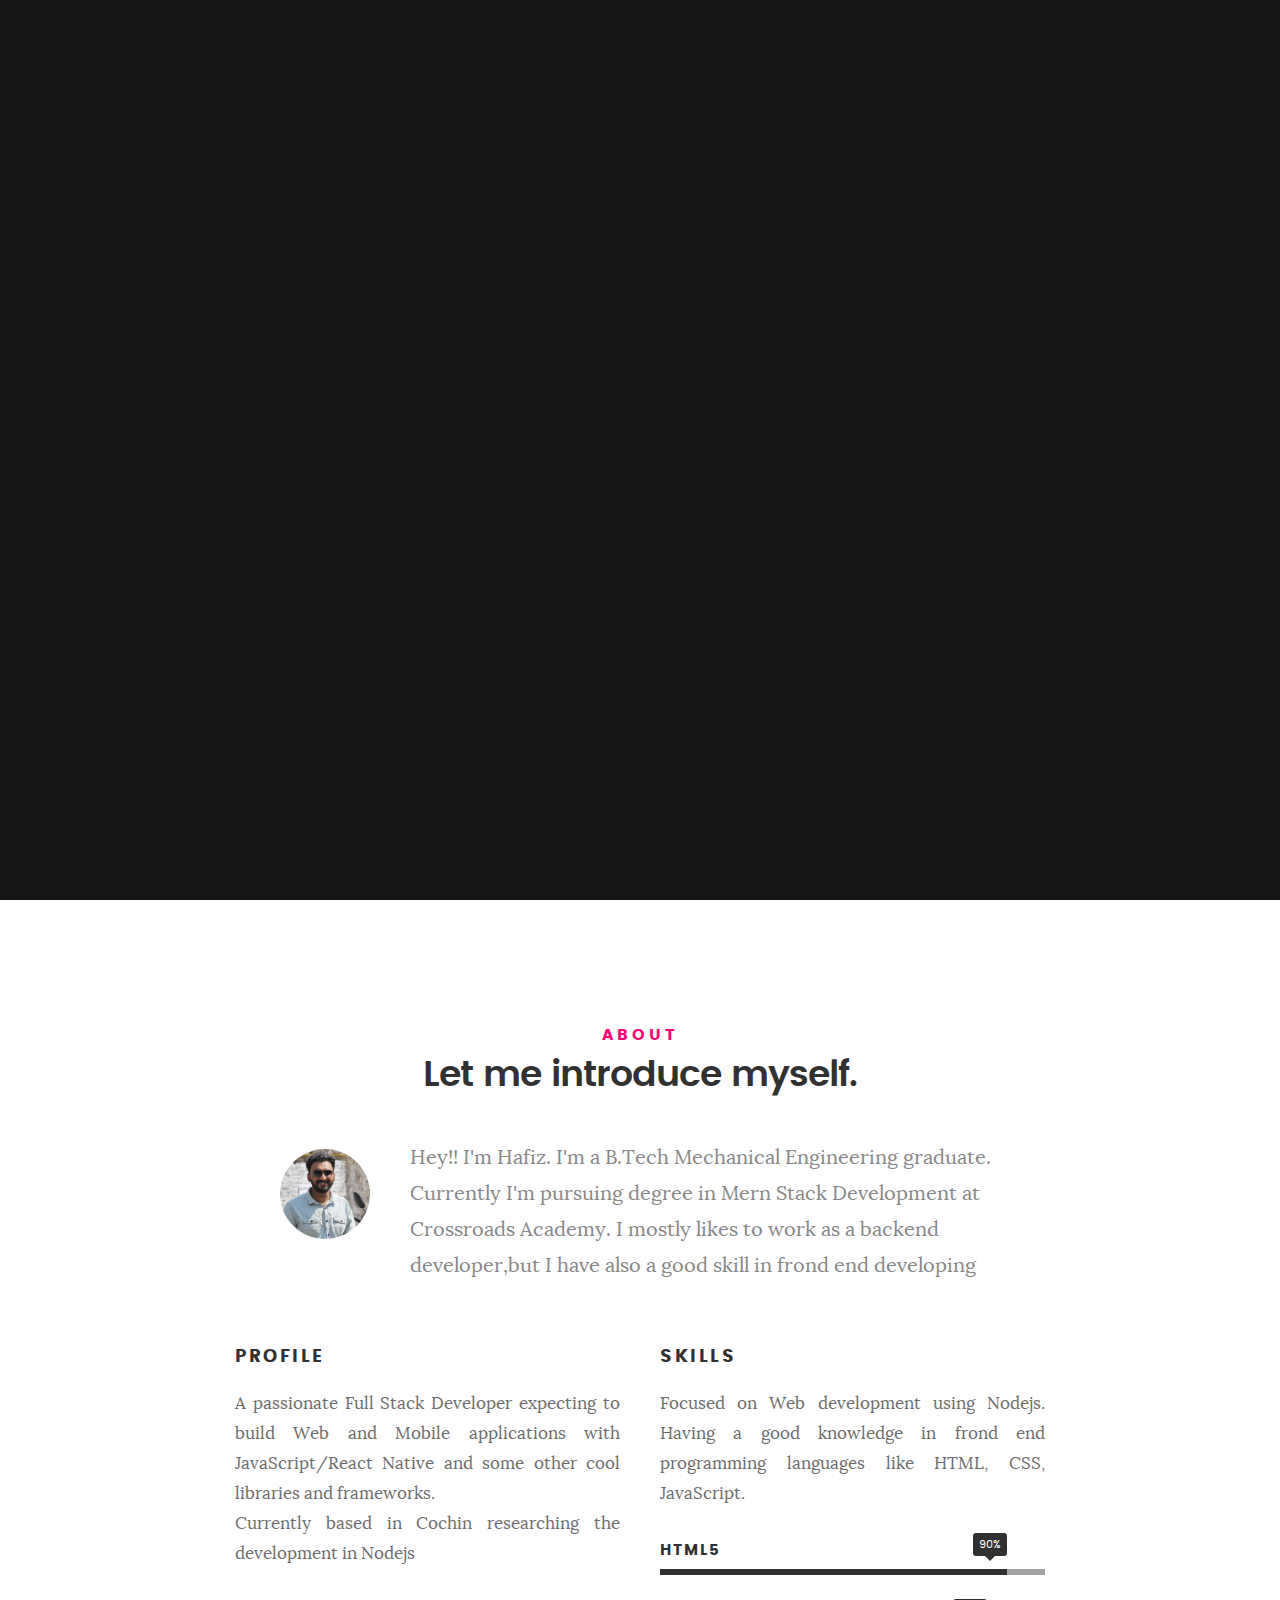
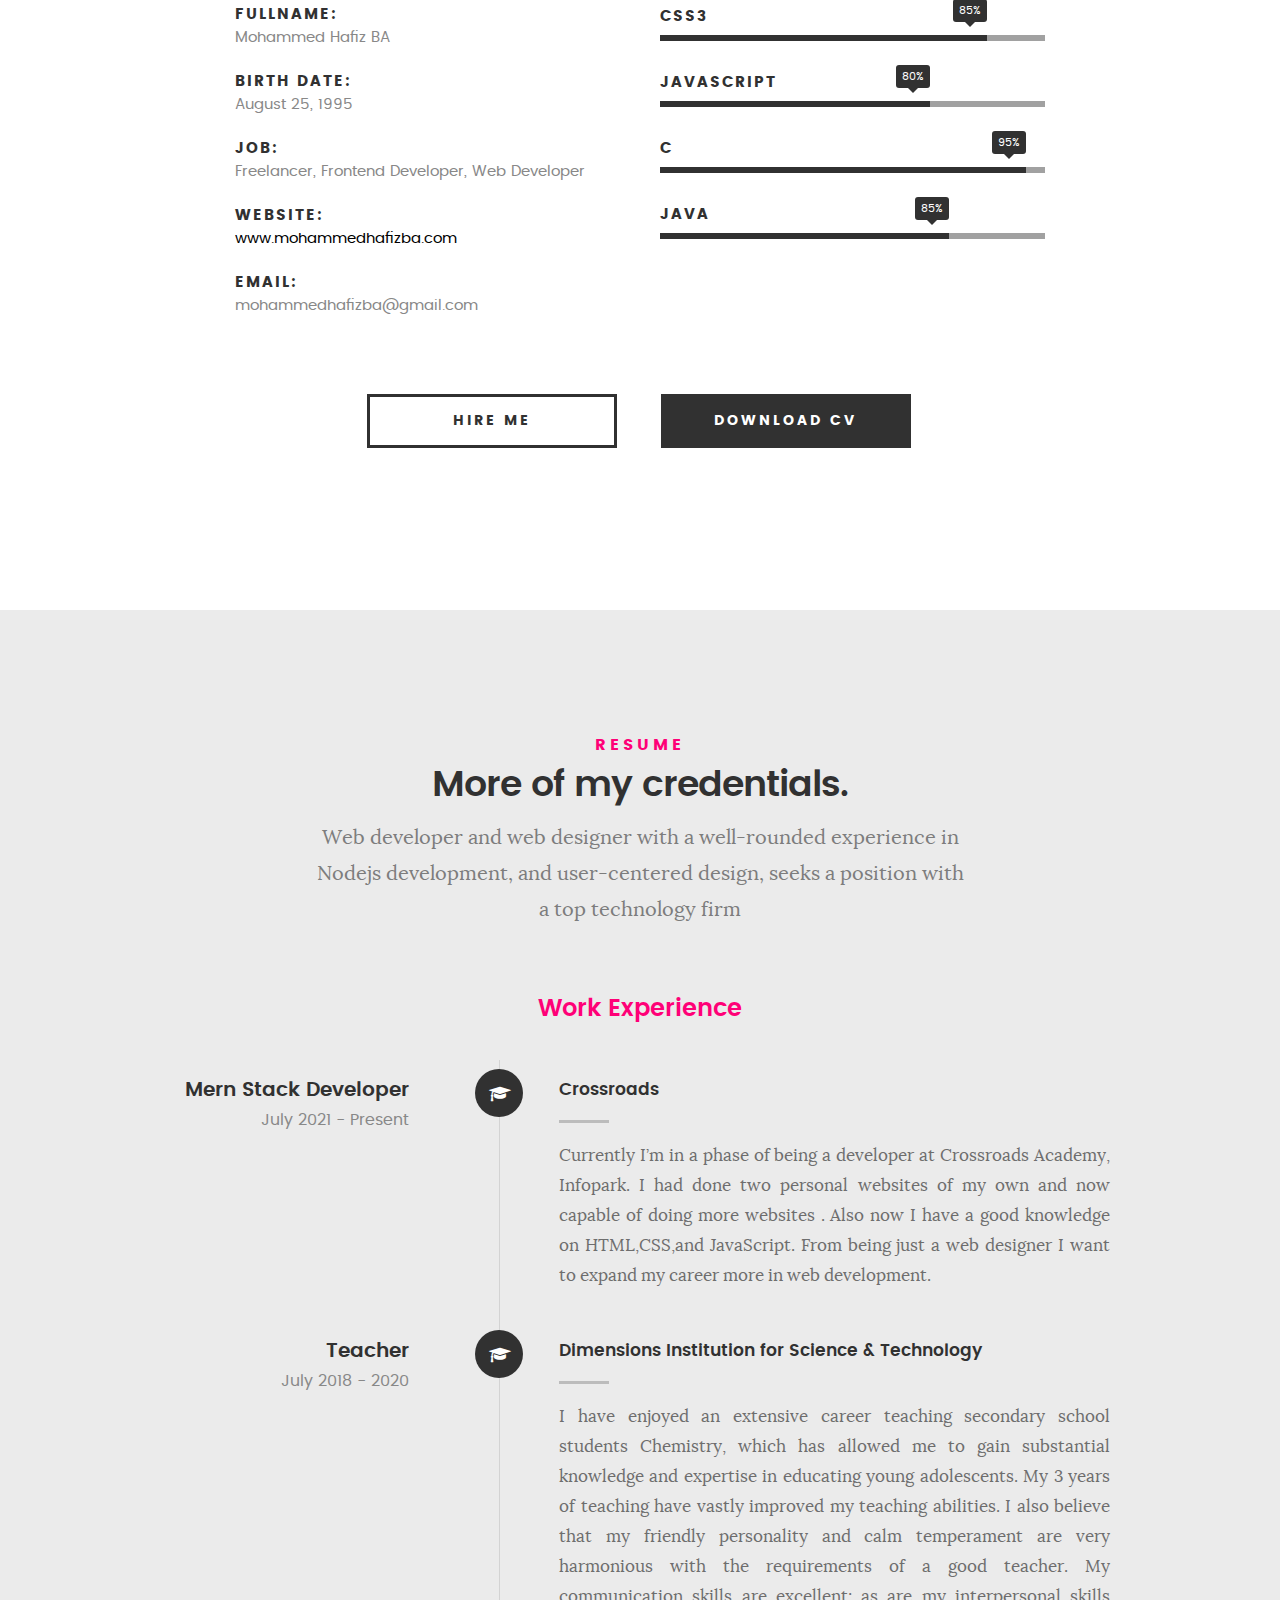
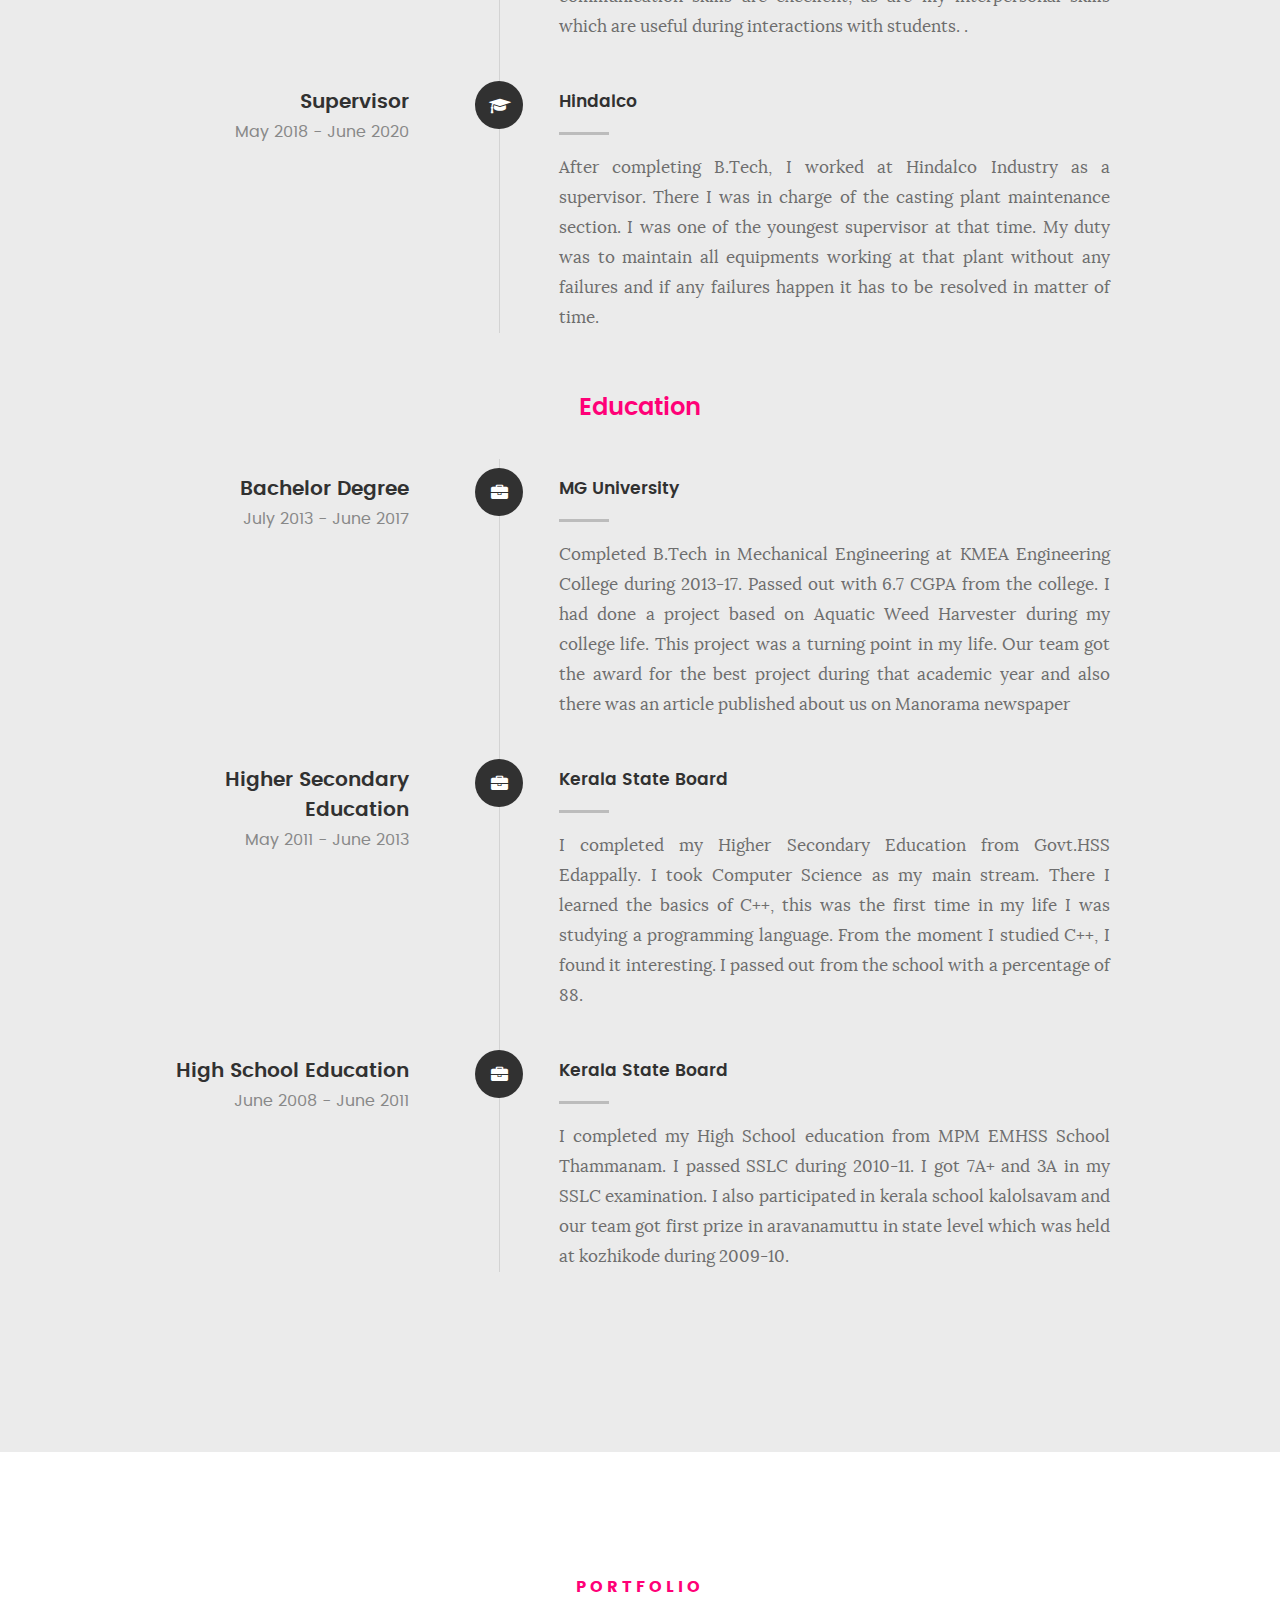
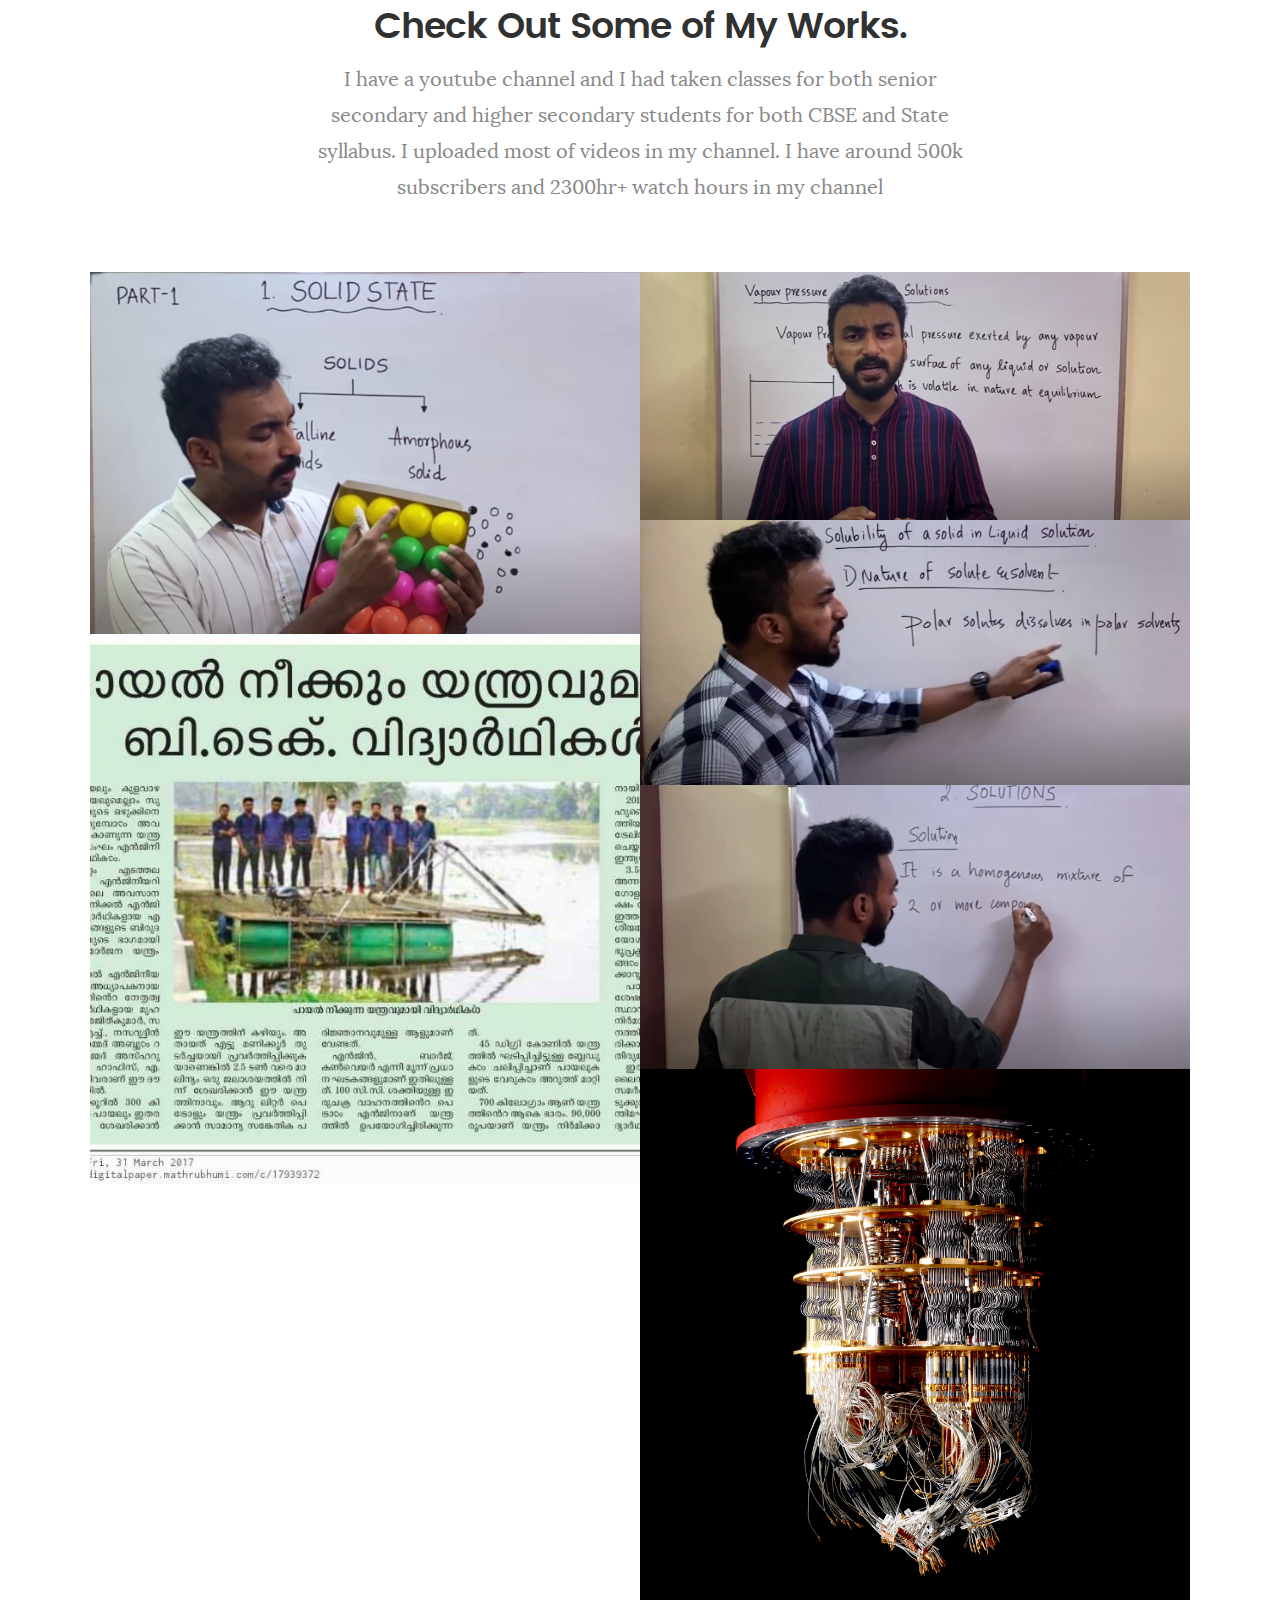
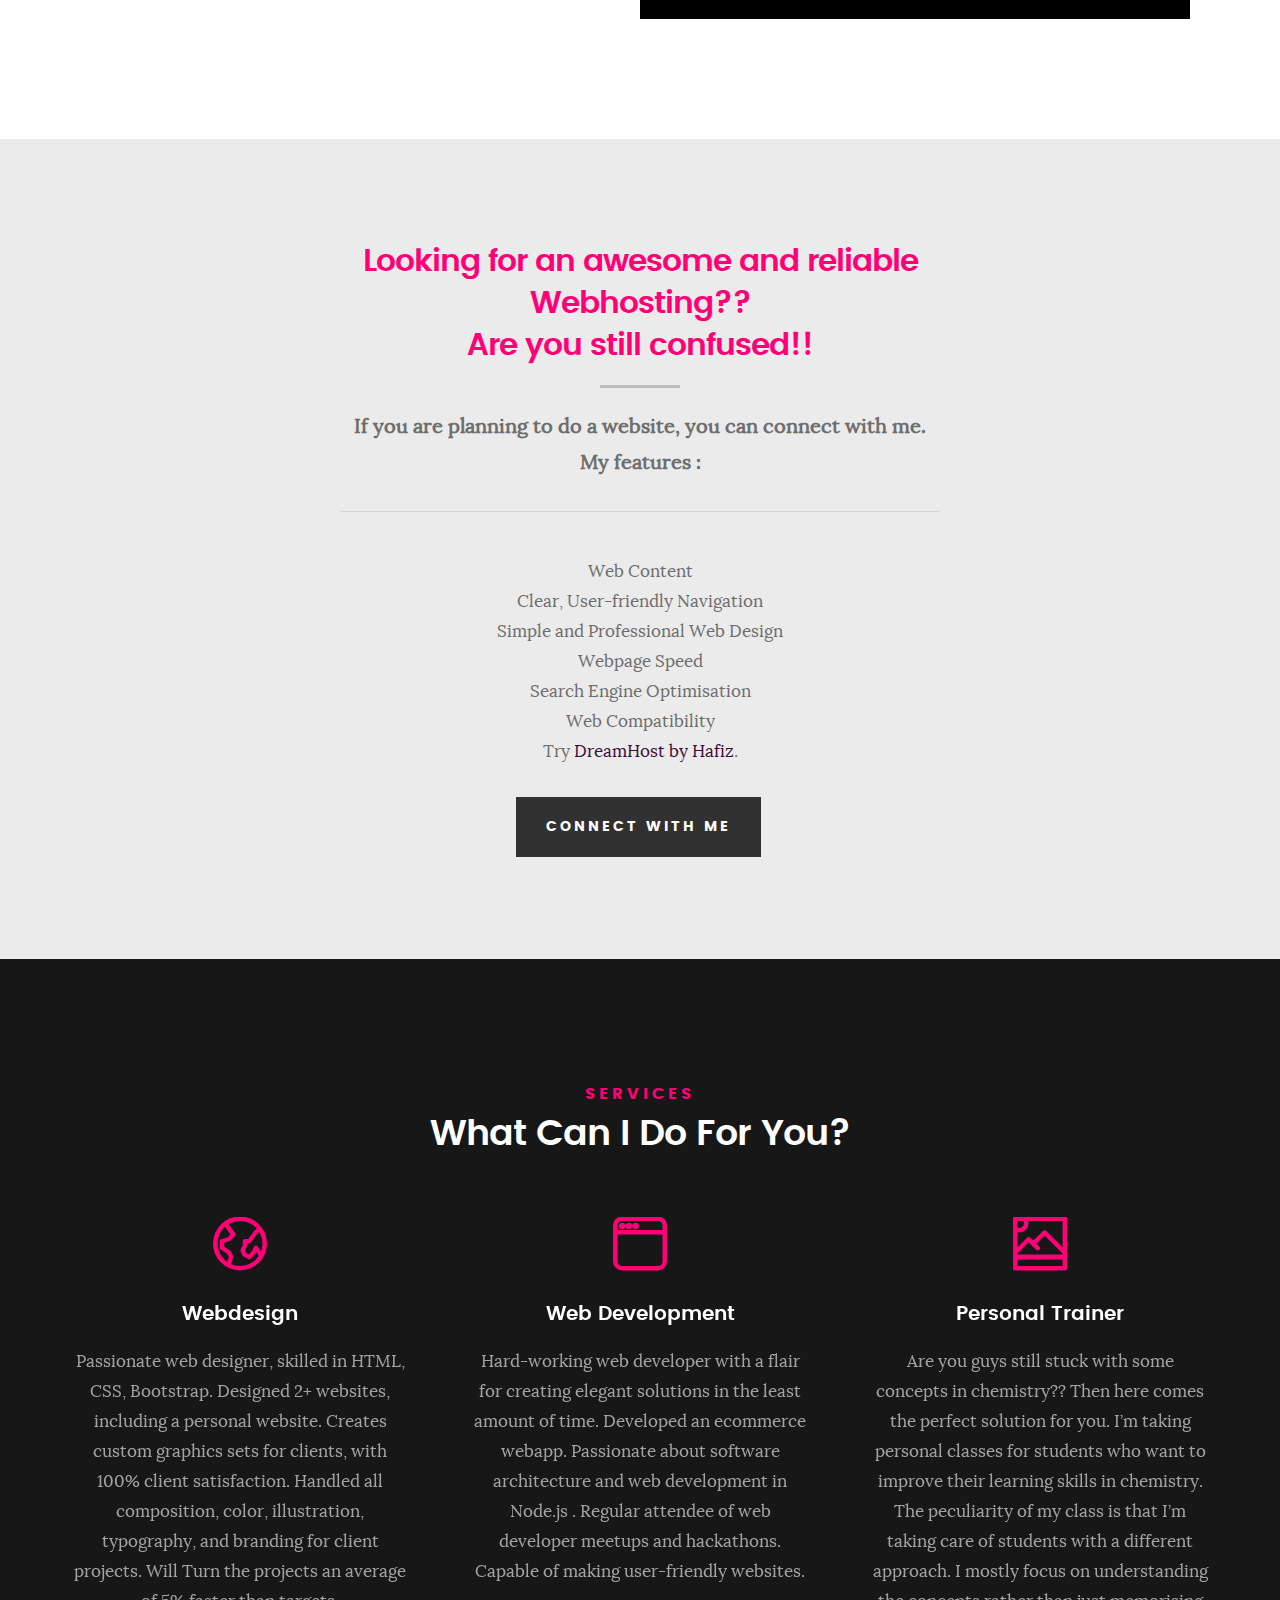
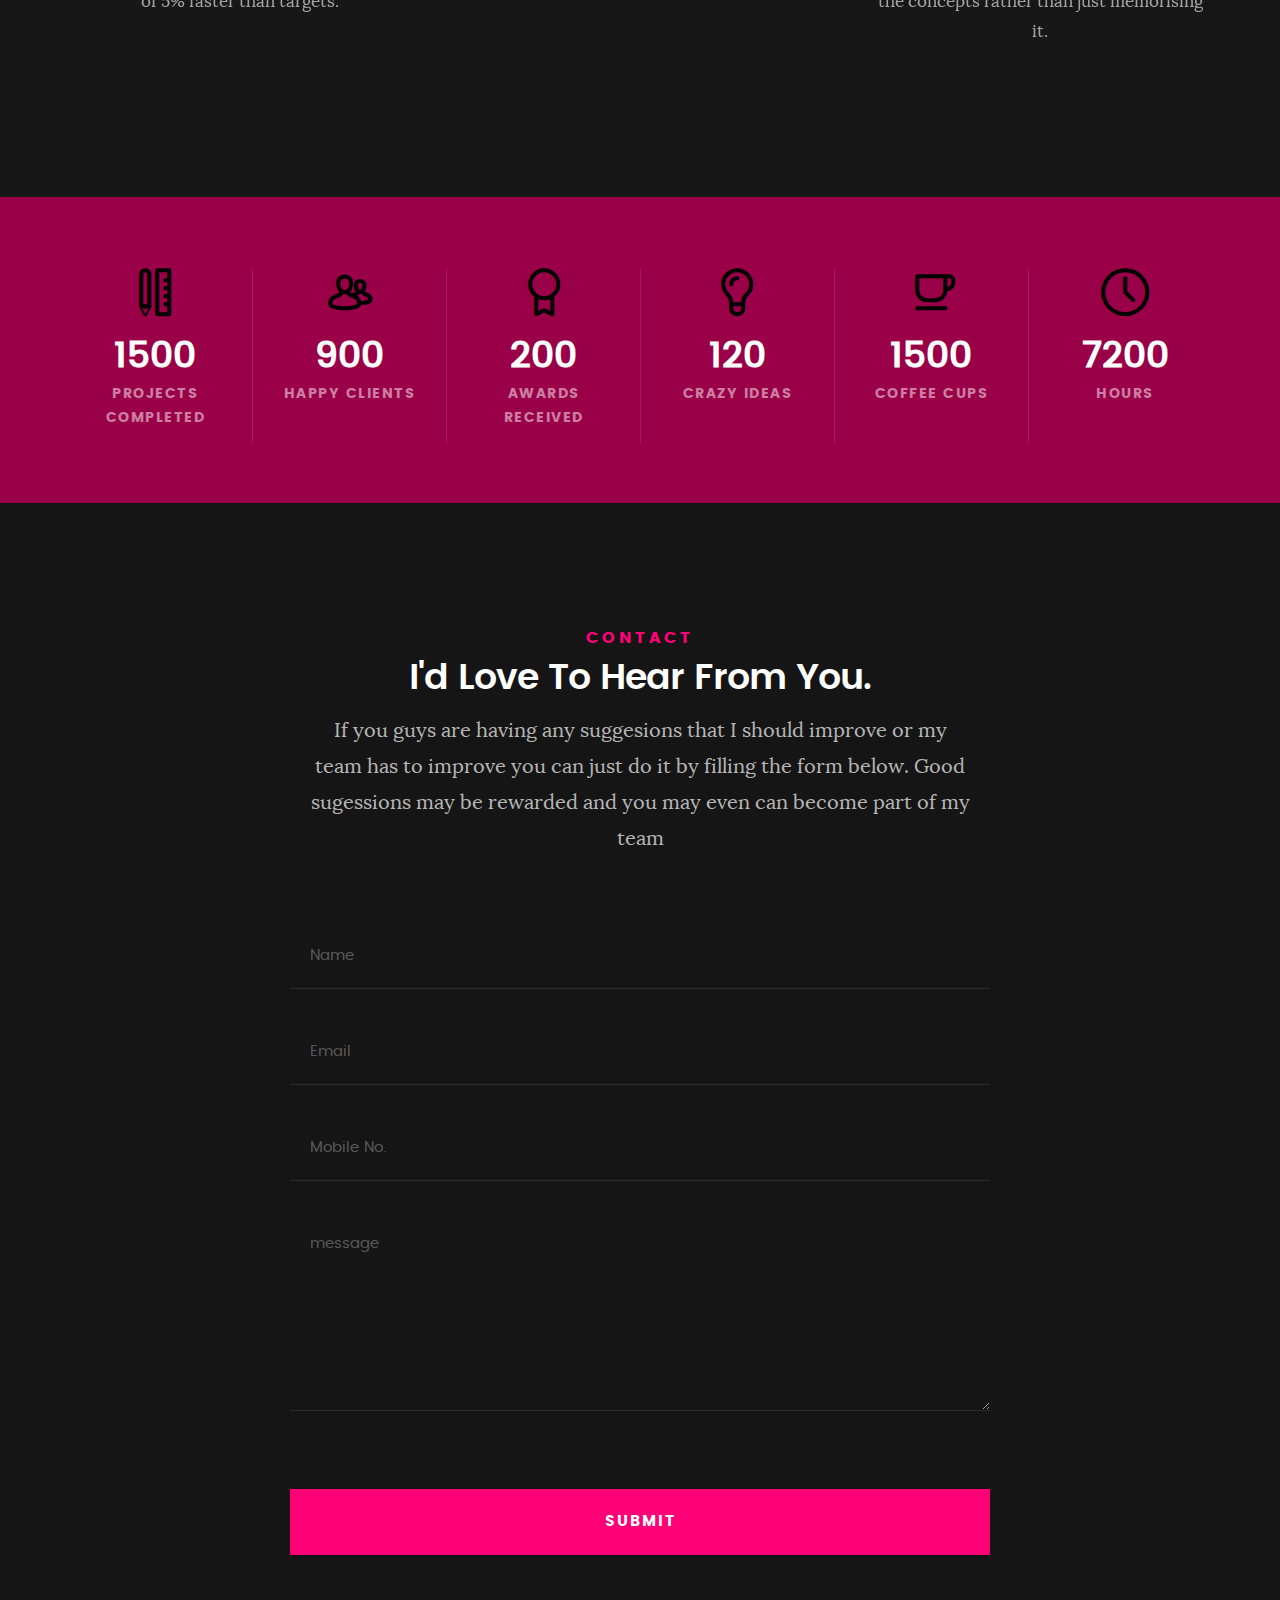
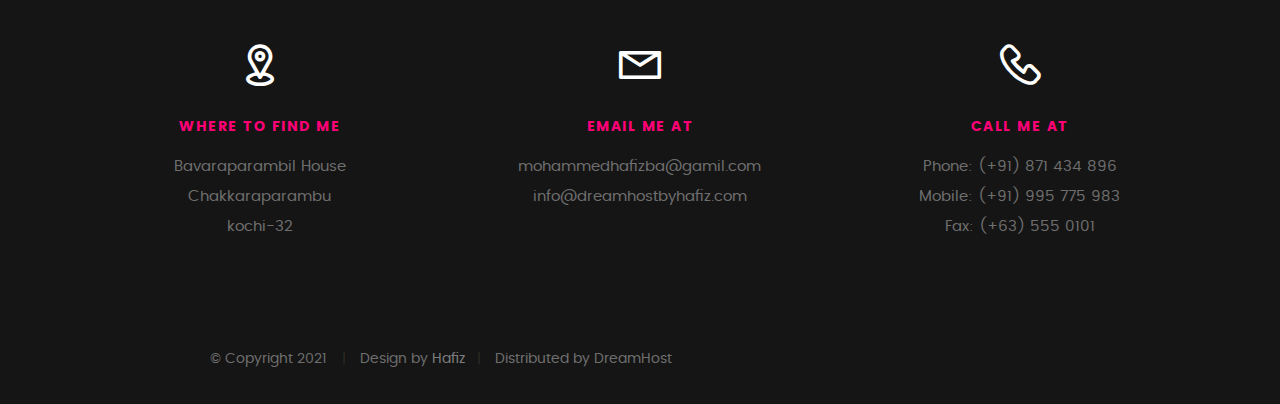
==== index.html @ 5bc82156 "content updated" ====
<!DOCTYPE html>
<!--[if IE 8 ]><html class="no-js oldie ie8" lang="en"> <![endif]-->
<!--[if IE 9 ]><html class="no-js oldie ie9" lang="en"> <![endif]-->
<!--[if (gte IE 9)|!(IE)]><!--><html class="no-js" lang="en"> <!--<![endif]-->
<head>

   <!--- basic page needs
   ================================================== -->
   <meta charset="utf-8">
	<title>Mohammed Hafiz</title>
	<meta name="description" content="">  
	<meta name="author" content="">

   <!-- mobile specific metas
   ================================================== -->
	<meta name="viewport" content="width=device-width, initial-scale=1, maximum-scale=1">

 	<!-- CSS
   ================================================== -->
   <link rel="stylesheet" href="css/base.css">  
   <link rel="stylesheet" href="css/main.css">
   <link rel="stylesheet" href="css/vendor.css">     

   <!-- script
   ================================================== -->   
	<script src="js/modernizr.js"></script>
	<script src="js/pace.min.js"></script>

   <!-- favicons
	================================================== -->
	<link rel="icon" type="image/png" href="images/icon/icon.PNG">

</head>

<body id="top">

	<!-- header 
   ================================================== -->
   <header>   	
   	<div class="row">

   		<div class="top-bar">
   			<a class="menu-toggle" href="#"><span>Menu</span></a>

	   		<div class="logo">
		         <a href="index.html"></a>
		      </div>		      

		   	<nav id="main-nav-wrap">
					<ul class="main-navigation">
						<li class="current"><a class="smoothscroll"  href="#intro" title="">Home</a></li>
						<li><a class="smoothscroll"  href="#about" title="">About</a></li>
						<li><a class="smoothscroll"  href="#resume" title="">Resume</a></li>
						<li><a class="smoothscroll"  href="#portfolio" title="">Portfolio</a></li>
						<li><a class="smoothscroll"  href="#services" title="">Services</a></li>					
						<li><a class="smoothscroll"  href="#contact" title="">Contact</a></li>				
					</ul>
				</nav>    		
   		</div> <!-- /top-bar --> 
   		
   	</div> <!-- /row --> 		
   </header> <!-- /header -->

	<!-- intro section
   ================================================== -->
   <section id="intro">   

   	<div class="intro-overlay"></div>	

   	<div class="intro-content">
   		<div class="row">

   			<div class="col-twelve">

	   			<h5>Hello, World.</h5>
	   			<h1>I'm Hafiz.</h1>

	   			<p class="intro-position">
	   				<span>Front-end Developer</span>
	   				<span>Node.js®Developer</span> 
	   			</p>

	   			<a class="button stroke smoothscroll" href="#about" title="">More About Me</a>

	   		</div>  
   			
   		</div>   		 		
   	</div> <!-- /intro-content --> 

   	<ul class="intro-social">        
         <li><a target="_blank" href="https://www.facebook.com/profile.php?id=100007948007645"><i class="fa fa-facebook" ></i></a></li>
         <li><a target="_blank" href="https://twitter.com/MOHAMMEDHAFIZB4"><i class="fa fa-twitter"></i></a></li>
         <li><a target="_blank" href="https://www.instagram.com/hafiz_mohammed__/"><i class="fa fa-instagram"></i></a></li>
      </ul> <!-- /intro-social -->      	

   </section> <!-- /intro -->


   <!-- about section
   ================================================== -->
   <section id="about">  

   	<div class="row section-intro">
   		<div class="col-twelve">

   			<h5>About</h5>
   			<h1>Let me introduce myself.</h1>

   			<div class="intro-info">

   				<img src="images/img2.jpg" alt="Profile Picture">

   				<p class="lead">Hey!! I'm Hafiz. I'm a B.Tech Mechanical Engineering graduate. Currently I'm pursuing degree in Mern Stack Development at Crossroads Academy. I mostly likes to work as a backend developer,but I have also a good skill in frond end developing</p>
   			</div>   			

   		</div>   		
   	</div> <!-- /section-intro -->

   	<div class="row about-content">

   		<div class="col-six tab-full">

   			<h3>Profile</h3>
   			<p style="text-align: center; text-align: justify;">A passionate Full Stack Developer expecting to build Web and Mobile applications with JavaScript/React Native and some other cool libraries and frameworks.<br>Currently based in Cochin  researching the development in Nodejs</p>

   			<ul class="info-list">
   				<li>
   					<strong>Fullname:</strong>
   					<span>Mohammed Hafiz BA</span>
   				</li>
   				<li>
   					<strong>Birth Date:</strong>
   					<span>August 25, 1995</span>
   				</li>
   				<li>
   					<strong>Job:</strong>
   					<span>Freelancer, Frontend Developer, Web Developer</span>
   				</li>
   				<li>
   					<strong>Website:</strong>
   					<span style="cursor: pointer;"><a  href="https://mohammedhafiz.github.io/Hafiz-static-website-/" target="_blank">www.mohammedhafizba.com</a></span>
   				</li>
   				<li>
   					<strong>Email:</strong>
   					<span>mohammedhafizba@gmail.com</span>
   				</li>

   			</ul> <!-- /info-list -->

   		</div>

   		<div class="col-six tab-full">

   			<h3>Skills</h3>
   			<p style="text-align: center; text-align: justify;">Focused on Web development using Nodejs. Having a good knowledge in frond end programming languages like HTML, CSS, JavaScript.  </p>

				<ul class="skill-bars">
				   <li>
				   	<div class="progress percent90"><span>90%</span></div>
				   	<strong>HTML5</strong>
				   </li>
				   <li>
				   	<div class="progress percent85"><span>85%</span></div>
				   	<strong>CSS3</strong>
				   </li>
				   <li>
				   	<div class="progress percent70"><span>80%</span></div>
				   	<strong>JavaScript</strong>
				   </li>
				   <li>
				   	<div class="progress percent95"><span>95%</span></div>
				   	<strong>C</strong>
				   </li>
				   <li>

				   	<div class="progress percent75"><span>85%</span></div>
				   	<strong>Java</strong>
				   </li>
      
				</ul> <!-- /skill-bars -->		

   		</div>

   	</div>

   	<div class="row button-section">
   		<div class="col-twelve">
   			<a href="#contact" title="Hire Me" class="button stroke smoothscroll">Hire me</a>
   			<a href="https://drive.google.com/file/d/11sIr7FfWxS2UEmlStoAu-_PI-qkNH15o/view?usp=sharing" title="Download CV" class="button button-primary" target="_blank">Download CV</a>
   		</div>   		
   	</div>

   </section> <!-- /process-->    


   <!-- resume Section
   ================================================== -->
	<section id="resume" class="grey-section">

		<div class="row section-intro">
   		<div class="col-twelve">

   			<h5>Resume</h5>
   			<h1>More of my credentials.</h1>

   			<p class="lead">Web developer and web designer with a well-rounded experience in Nodejs development, and user-centered design, seeks a position with a top technology firm</p>

   		</div>   		
   	</div> <!-- /section-intro--> 

   	<div class="row resume-timeline">

   		<div class="col-twelve resume-header">

   			<h2>Work Experience</h2>

   		</div> <!-- /resume-header -->

   		<div class="col-twelve">

   			<div class="timeline-wrap">

   				<div class="timeline-block">

	   				<div class="timeline-ico">
	   					<i class="fa fa-graduation-cap"></i>
	   				</div>

	   				<div class="timeline-header">
	   					<h3>Mern Stack Developer</h3>
	   					<p>July 2021 - Present</p>
	   				</div>

	   				<div class="timeline-content">
	   					<h4>Crossroads</h4>
	   					<p style="text-align: justify;">
							Currently I’m in a phase of being a developer at Crossroads Academy, Infopark. I had done two personal websites of my own and now capable of doing more websites . Also now  I have a good knowledge on HTML,CSS,and JavaScript. From being just a web designer I want to expand my career more in web development.
							</p>
	   				</div>

	   			</div> <!-- /timeline-block -->

	   			<div class="timeline-block">

	   				<div class="timeline-ico">
	   					<i class="fa fa-graduation-cap"></i>
	   				</div>

	   				<div class="timeline-header">
	   					<h3>Teacher</h3>
	   					<p>July 2018 - 2020</p>
	   				</div>

	   				<div class="timeline-content">
	   					<h4>Dimensions Institution for Science & Technology</h4>
	   					<p style="text-align: justify;">
							I have enjoyed an extensive career teaching secondary school students Chemistry, which has allowed me to gain substantial knowledge and expertise in educating young adolescents. My 3 years of teaching have vastly improved my teaching abilities. I also believe that my friendly personality and calm temperament are very harmonious with the requirements of a good teacher. My communication skills are excellent; as are my interpersonal skills which are useful during interactions with students.
							.</p>
	   				</div>

	   			</div> <!-- /timeline-block -->

	   			<div class="timeline-block">

	   				<div class="timeline-ico">
	   					<i class="fa fa-graduation-cap"></i>
	   				</div>

	   				<div class="timeline-header">
	   					<h3>Supervisor</h3>
	   					<p>May 2018 - June 2020</p>
	   				</div>

	   				<div class="timeline-content">
	   					<h4>Hindalco</h4>
	   					<p style="text-align: justify;">After completing B.Tech, I worked at Hindalco Industry as a supervisor. There I was in charge of the casting plant maintenance section. I was one of the youngest supervisor at that time. My duty was to maintain all equipments working at that plant without any failures and if any failures happen it has to be resolved in matter of time.
						</p>
	   				</div>

	   			</div> <!-- /timeline-block -->

   			</div> <!-- /timeline-wrap -->   			

   		</div> <!-- /col-twelve -->
   		
   	</div> <!-- /resume-timeline -->
   	
   	<div class="row resume-timeline">

   		<div class="col-twelve resume-header">

   			<h2>Education</h2>

   		</div> <!-- /resume-header -->

   		<div class="col-twelve">

   			<div class="timeline-wrap">

   				<div class="timeline-block">

	   				<div class="timeline-ico">
	   					<i class="fa fa-briefcase"></i>
	   				</div>

	   				<div class="timeline-header">
	   					<h3>Bachelor Degree</h3>
	   					<p>July 2013 - June 2017</p>
	   				</div>

	   				<div class="timeline-content">
	   					<h4>MG University</h4>
	   					<p style="text-align: justify;">Completed B.Tech in Mechanical Engineering at KMEA Engineering College during 2013-17. Passed out with 6.7 CGPA from the college. I had done a project based on Aquatic Weed Harvester during my college life. This project was a turning point in my life. Our team got the award for the best project during that academic year and also there was an article published about us on Manorama newspaper</p>
	   				</div>

	   			</div> <!-- /timeline-block -->

	   			<div class="timeline-block">

	   				<div class="timeline-ico">
	   					<i class="fa fa-briefcase"></i>
	   				</div>

	   				<div class="timeline-header">
	   					<h3>Higher Secondary Education</h3>
	   					<p>May 2011 - June 2013</p>
	   				</div>

	   				<div class="timeline-content">
	   					<h4>Kerala State Board</h4>
	   					<p style="text-align: justify;">I completed my Higher Secondary Education from Govt.HSS Edappally. I took Computer Science as my main stream. There I learned the basics of C++, this was the first time in my life I was studying  a programming language. From the moment I studied C++, I found it interesting. I passed out from the school with a percentage of 88.</p>
	   				</div>

	   			</div> <!-- /timeline-block -->

	   			<div class="timeline-block">

	   				<div class="timeline-ico">
	   					<i class="fa fa-briefcase"></i>
	   				</div>

	   				<div class="timeline-header">
	   					<h3>High School Education</h3>
	   					<p>June 2008 - June 2011</p>
	   				</div>

	   				<div class="timeline-content">
	   					<h4>Kerala State Board</h4>
	   					<p style="text-align: justify;">I completed my High School education from MPM EMHSS School Thammanam. I passed SSLC during  2010-11. I got 7A+ and 3A in my SSLC examination. I also participated in kerala school kalolsavam and our team got first prize in aravanamuttu in state level which was held at kozhikode during 2009-10.</p>
	   				</div>

	   			</div> <!-- /timeline-block -->

   			</div> <!-- /timeline-wrap -->   			

   		</div> <!-- /col-twelve -->
   		
   	</div> <!-- /resume-timeline -->
		
	</section> <!-- /features -->

		
	
	<!-- Portfolio Section
   ================================================== -->
   <section id="portfolio">

	<div class="row section-intro">
	   <div class="col-twelve">

		   <h5>Portfolio</h5>
		   <h1>Check Out Some of My Works.</h1>

		   <p class="lead">I have a youtube channel and I had taken classes for both senior secondary and higher secondary students for both CBSE and State syllabus. I uploaded most of videos in my channel. I have around 500k subscribers and 2300hr+ watch hours in my channel</p>

	   </div>   		
   </div> <!-- /section-intro--> 

   <div class="row portfolio-content">

	   <div class="col-twelve">

		   <!-- portfolio-wrapper -->
		 <div id="folio-wrapper" class="block-1-2 block-mob-full stack">

			 <div class="bgrid folio-item">
			   <div class="item-wrap">
				   <img src="images/portfolio/1.PNG" alt="Liberty">
				  <a href="#modal-01" class="overlay">	                  	           
					 <div class="folio-item-table">
						 <div class="folio-item-cell">
									<h3 class="folio-title">Solid State</h3>	     					    
									  <span class="folio-types">
										  Chapter 1
									</span>
								</div>	                      	
					 </div>                    
				  </a>
			   </div>	               
				</div> <!-- /folio-item -->

				<div class="bgrid folio-item">
			   <div class="item-wrap">
				   <img src="images/portfolio/2.PNG" alt="Shutterbug">
				   <a href="#modal-02" class="overlay">              		                  
					 <div class="folio-item-table">
						 <div class="folio-item-cell">
							 <h3 class="folio-title">Solutions</h3>	     					    
									 <span class="folio-types">
										  Chapter 2
								   </span>		     		
								</div> 	                      	
					 </div>                    
				  </a>
			   </div>
				</div> <!-- /folio-item -->

			<div class="bgrid folio-item">
			   <div class="item-wrap">
				   <img src="images/portfolio/3.PNG"alt="Clouds">
				  <a href="#modal-03" class="overlay">             		                  
					 <div class="folio-item-table">
						 <div class="folio-item-cell">
							 <h3 class="folio-title">Elecrochemistry</h3>	     					    
									 <span class="folio-types">
										  Chapter 3
								   </span>		     		
								</div> 	                      	
					 </div>                    
				  </a>
			   </div>
				</div> <!-- /folio-item -->

			<div class="bgrid folio-item">
			   <div class="item-wrap">
				   <img src="images/project.jpg" alt="Beetle">
				  <a href="#modal-04" class="overlay">                  	                 
					 <div class="folio-item-table">
						 <div class="folio-item-cell">
							 <h3 class="folio-title">College Project</h3>	     					    
									 <span class="folio-types">
										  AQUATIC WEED HARVESTER
								   </span>		     		
								</div>  	                      	
					 </div>                    
				  </a>
			   </div>
				</div> <!-- /folio-item -->     

				<div class="bgrid folio-item">
			   <div class="item-wrap">
				   <img src="images/portfolio/4.PNG" alt="Lighthouse">
				  <a href="#modal-05" class="overlay">             		                  
					 <div class="folio-item-table">
						 <div class="folio-item-cell">
							 <h3 class="folio-title">MoleConcept</h3>	     					    
									 <span class="folio-types">
										  CHAPTER 3
								   </span>		     		
								</div> 	                      	
					 </div>                    
				  </a>
			   </div>
				</div> <!-- /folio-item -->

			<div class="bgrid folio-item">
			   <div class="item-wrap">
				   <img src="images/quantum-computing.jpg" alt="Salad">
				  <a href="#modal-06" class="overlay">
					 <div class="folio-item-table">
						 <div class="folio-item-cell">
							 <h3 class="folio-title">Quantum Computers</h3>	     					    
									 <span class="folio-types">
										  Technical seminar
								   </span>		     		
								</div>	                      	
					 </div>                    
				  </a>
			   </div>
				</div> <!-- /folio-item -->   

			<!-- modal popups - begin
			============================================================= -->
			<div id="modal-01" class="popup-modal slider mfp-hide">	

					 <div class="media">
						 <img src="images/portfolio/1.PNG" alt="" />
					 </div>      	

				   <div class="description-box">
					  <h4>XII Chemistry</h4>		      
					  <p>Chapter 1</p>

					  <div class="categories"></div>			               
				   </div>

				 <div class="link-box">
					<a target="_blank" href="https://youtu.be/KobgzdAJEt4">Watch Video</a>
					  <a href="#" class="popup-modal-dismiss">Close</a>
				 </div>		      

			   </div> <!-- /modal-01 -->

			   <div id="modal-02" class="popup-modal slider mfp-hide">	

					 <div class="media">
						 <img src="images/portfolio/2.PNG" alt="" />
					 </div>      	

				   <div class="description-box">
					  <h4>XII Chemistry</h4>		      
					  <p>Chapter 2</p>

					  <div class="categories"></div>			               
				   </div>

				 <div class="link-box">
					<a target="_blank" href="https://youtu.be/KobgzdAJEt4">Watch Video</a>
					  <a href="#" class="popup-modal-dismiss">Close</a>
				 </div>		      

			   </div> <!-- /modal-02 -->

			   <div id="modal-03" class="popup-modal slider mfp-hide">	

					 <div class="media">
						 <img src="images/portfolio/3.PNG" alt="" />
					 </div>      	

				   <div class="description-box">
					  <h4>XII Chemistry</h4>		      
					  <p>Chapter 3</p>

					  <div class="categories"></div>			               
				   </div>

				 <div class="link-box">
					<a target="_blank" href="https://youtu.be/RcxYvQCayrs">Watch Video</a>
					  <a href="#" class="popup-modal-dismiss">Close</a>
				 </div>		      

			   </div> <!-- /modal-03 -->

			   <div id="modal-04" class="popup-modal slider mfp-hide">	

					 <div class="media">
						 <img src="images/project.jpg" alt="" />
					 </div>      	

				   <div class="description-box">
					  <h4>College Project</h4>		      
					  <p>Aquatic Weed Harvester</p>

					  <div class="categories"></div>			               
				   </div>

				 <div class="link-box">
					<a target="_blank" href="https://youtu.be/tOnrv1sxakc">Watch Video</a>
					  <a href="#" class="popup-modal-dismiss">Close</a>
				 </div>		      

			   </div> <!-- /modal-04 -->

			   <div id="modal-05" class="popup-modal slider mfp-hide">	

					 <div class="media">
						 <img src="images/portfolio/4.PNG" alt="" />
					 </div>      	

				   <div class="description-box">
					  <h4>Mole Concept</h4>		      
					  <p>Chapter 3</p>

					  <div class="categories"></div>			               
				   </div>

				 <div class="link-box">
					<a target="_blank" href="https://youtu.be/Bdu2yBRLkhU">Watch Video</a>
					  <a href="#" class="popup-modal-dismiss">Close</a>
				 </div>		      

			   </div> <!-- /modal-05 -->

			   <div id="modal-06" class="popup-modal slider mfp-hide">	

					 <div class="media">
						 <img src="images/quantum-computing.jpg" alt="" />
					 </div>      	

				   <div class="description-box">
					  <h4>Technical Seminar</h4>		      
					  <p>Quantum Computers</p>

					  <div class="categories"></div>			               
				   </div>

				 <div class="link-box">
					<a target="_blank" href="https://youtu.be/Dmu4DNVgrcI">Watch Video</a>
					  <a href="#" class="popup-modal-dismiss">Close</a>
				 </div>		      

			   </div> <!-- /modal-06 -->


			   <!-- modal popups - end
			============================================================= -->

		 </div> <!-- /portfolio-wrapper --> 

	   </div>  <!-- /twelve -->   

   </div> <!-- /portfolio-content --> 
	
</section> <!-- /portfolio --> 


<!-- CTA Section
================================================== -->
<section id="cta" class="grey-section">

   <div class="row cta-content">

	   <div class="col-twelve section-ads">  

			 <h2 class="h01" style="color: #FF0077;">Looking for an awesome and reliable Webhosting??<br> Are you still confused!!</h2>

		  <p class="lead" style="font-weight: bold " >
		  If you are planning to do a website, you can connect with me. <br>My features :<hr>
		  <br> Web Content
		  <br> Clear, User-friendly Navigation
		  <br> Simple and Professional Web Design
		  <br> Webpage Speed
		  <br>Search Engine Optimisation
		  <br>Web Compatibility
		  <br> Try <span>DreamHost by Hafiz</span></a>.
			
			<!-- Simply type	the promocode in the box labeled “Promo Code” when placing your order. -->	
			</p>

			<div class="action">
			  <a class="button button-primary large" href="#contactForm">Connect with me</a>
		  </div>		     	

	   </div>

   </div> <!-- /cta-content -->

</section> <!-- /cta -->

   

	
	<!-- services Section
   ================================================== -->
	<section id="services">

		<div class="overlay"></div>

		<div class="row section-intro">
   		<div class="col-twelve">

   			<h5>Services</h5>
   			<h1>What Can I Do For You?</h1>

   			<p class="lead"></p>

   		</div>   		
   	</div> <!-- /section-intro -->

   	<div class="row services-content">

   		<div id="owl-slider" class="owl-carousel services-list">

	      	<div class="service">	

	      		<span class="icon"><i class="icon-earth"></i></span>            

	            <div class="service-content">	

	            	 <h3>Webdesign</h3>

		            <p class="desc">Passionate web designer, skilled in  HTML, CSS, Bootstrap. Designed 2+ websites, including a personal website. Creates custom graphics sets for clients, with 100% client satisfaction. Handled all composition, color, illustration, typography, and branding for client projects. Will Turn the projects an average of 5% faster than targets.
	         		</p>
	         		
	         	</div> 	         	 

				</div> <!-- /service -->

				<div class="service">	

					<span class="icon"><i class="icon-window"></i></span>                          

	            <div class="service-content">	

	            	<h3>Web Development</h3>  

		            <p class="desc"> Hard-working web developer with a flair for creating elegant solutions in the least amount of time. Developed an ecommerce webapp. Passionate about software architecture and web development in Node.js . Regular attendee of web developer meetups and hackathons. Capable of making  user-friendly websites.
	         		</p>

	            </div>	                          

			   </div> <!-- /service -->

			   <div class="service">

			   	<span class="icon"><i class="icon-image"></i></span>	            

	            <div class="service-content">

	            	<h3>Personal Trainer</h3>

		            <p class="desc">
						Are you guys still stuck with some concepts in chemistry?? Then here comes the perfect solution for you. I’m taking personal classes for students who want to improve their learning skills in chemistry. The peculiarity of my class is that I’m taking care of students with a different approach. I mostly focus on understanding the concepts rather than just memorising it.
	        			</p> 

	            </div>	               

			   </div> <!-- /service -->

	      </div> <!-- /services-list -->
   		
   	</div> <!-- /services-content -->
		
	</section> <!-- /services -->	


	<!-- stats Section
   ================================================== -->
	<section id="stats" class="count-up">

		<div class="row">
			<div class="col-twelve">

				<div class="block-1-6 block-s-1-3 block-tab-1-2 block-mob-full stats-list">

					<div class="bgrid stat">

						<div class="icon-part">
							<i class="icon-pencil-ruler"></i>
						</div>

						<h3 class="stat-count">
							1500
						</h3>

						<h5 class="stat-title">
							Projects Completed
						</h5>

					</div> <!-- /stat -->					

					<div class="bgrid stat">

						<div class="icon-part">
							<i class="icon-users"></i>
						</div>

						<h3 class="stat-count">
							900
						</h3>

						<h5 class="stat-title">
							Happy Clients
						</h5>

					</div> <!-- /stat -->

					<div class="bgrid stat">

						<div class="icon-part">
							<i class="icon-badge"></i>
						</div>

						<h3 class="stat-count">
							200
						</h3>

						<h5 class="stat-title">
							Awards Received
						</h5>

					</div> <!-- /stat -->									

					<div class="bgrid stat">

						<div class="icon-part">
							<i class="icon-light-bulb"></i>
						</div>

						<h3 class="stat-count">
							120
						</h3>

						<h5 class="stat-title">
							Crazy Ideas
						</h5>

					</div> <!-- /stat -->

					<div class="bgrid stat">

						<div class="icon-part">
							<i class="icon-cup"></i>
						</div>

						<h3 class="stat-count">
							1500
						</h3>

						<h5 class="stat-title">
							Coffee Cups
						</h5>

					</div> <!-- /stat -->

					<div class="bgrid stat">

						<div class="icon-part">
							<i class="icon-clock"></i>
						</div>

						<h3 class="stat-count">
							7200
						</h3>

						<h5 class="stat-title">
							Hours
						</h5>

					</div> <!-- /stat -->

				</div> <!-- /stats-list -->

			</div> <!-- /twelve -->
		</div> <!-- /row -->

	</section> <!-- /stats -->

	
   <!-- contact
   ================================================== -->
	<section id="contact">

		<div class="row section-intro">
   		<div class="col-twelve">

   			<h5>Contact</h5>
   			<h1>I'd Love To Hear From You.</h1>

   			<p class="lead"> If you guys are having any suggesions that I should improve or my team has to improve you can just do it by filling the form below. Good sugessions may be rewarded and you may even can become part of my team </p>

   		</div> 
   	</div> <!-- /section-intro -->

   	<div class="row contact-form">

   		<div class="col-twelve">

            <!-- form -->
            <form name="contactForm" id="contactForm" method="post" action="">
      			<fieldset>

                  <div class="form-field">
 						   <input name="Name" type="text" id="contactName" placeholder="Name" value="">
							<p id="username" style="color: red;" ></p>
                  </div>
                  <div class="form-field">
	      			   <input name="Email" type="text" id="contactEmail" placeholder="Email" value="" >
						 <p id="useremail" style="color: red;" ></p>
	               </div>
                  <div class="form-field">
	     				   <input name="Number" type="text" oninput="this.value=this.value.replace(/[^\d]/,'')" id="contactNumber" placeholder="Mobile No." value="">
							<p id="usernumber" style="color: red;" ></p>
	               </div>                       
                  <div class="form-field">
	                 	<textarea name="Message" id="contactMessage" placeholder="message" rows="10" cols="50"></textarea>
						 <p id="usermessage" style="color: red;" ></p>
	               </div>                      
                 <div class="form-field">
                     <button class="submitform">Submit</button>
                     <div id="submit-loader">
                        <div class="text-loader">Sending...</div>                             
       				      <div class="s-loader">
								  	<div class="bounce1"></div>
								  	<div class="bounce2"></div>
								  	<div class="bounce3"></div>
								</div>
							</div>
                  </div>

      			</fieldset>
      		</form> <!-- Form End -->

            <!-- contact-warning -->
            <div id="message-warning">            	
            </div>            
            <!-- contact-success -->
      		<div id="message-success">
               <i class="fa fa-check"></i>Your message was sent, thank you!<br>
      		</div>

         </div> <!-- /col-twelve -->
   		
   	</div> <!-- /contact-form -->

   	<div class="row contact-info">

   		<div class="col-four tab-full">

   			<div class="icon">
   				<i class="icon-pin"></i>
   			</div>

   			<h5>Where to find me</h5>

   			<p>
            Bavaraparambil House<br>
            Chakkaraparambu<br>
            kochi-32
            </p>

   		</div>

   		<div class="col-four tab-full collapse">

   			<div class="icon">
   				<i class="icon-mail"></i>
   			</div>

   			<h5>Email Me At</h5>

   			<p>mohammedhafizba@gamil.com<br>
			   	info@dreamhostbyhafiz.com			     
			   </p>

   		</div>

   		<div class="col-four tab-full">

   			<div class="icon">
   				<i class="icon-phone"></i>
   			</div>

   			<h5>Call Me At</h5>

   			<p>Phone: (+91) 871 434 896<br>
			   	Mobile: (+91) 995 775 983<br>
			     	Fax: (+63) 555 0101
			   </p>

   		</div>
   		
   	</div> <!-- /contact-info -->
		
	</section> <!-- /contact -->


   <!-- footer
   ================================================== -->

   <footer>
     	<div class="row">
      	<div class="col-eight tab-full">
	      	<div class="copyright">
		        	<span>© Copyright 2021 </span> 
		        	<span>Design by<a style="color: #7d7d7d;" target="_blank" href="https://mohammedhafiz.github.io/Hafiz-static-website-/"> Hafiz</a></span> 
		        	<span>Distributed by DreamHost</span>	         	
		         </div>		                  
	      	</div>

	      	<div id="go-top">
		         <a class="smoothscroll" title="Back to Top" href="#top"><i class="fa fa-long-arrow-up"></i></a>
		      </div>

      	</div> <!-- /row -->     	
   </footer>  

   <div id="preloader"> 
    	<div id="loader"></div>
   </div> 

   <!-- Java Script
   ================================================== --> 
   <script src="js/jquery-2.1.3.min.js"></script>
   <script src="js/plugins.js"></script>
   <script src="js/main.js"></script>
   <script src="https://ajax.googleapis.com/ajax/libs/jquery/3.5.1/jquery.min.js"></script>

	
<script>
	$("#contactForm").submit((e)=>{
	  e.preventDefault()
	  if(validateName() && validateEmail() &&  validateNumber() && validateMessage())
	  {
		
		$.ajax({
			url:"https://script.google.com/macros/s/AKfycbx5lnnU82_Dq_cwjZBjig2WyFfq0PZ8phgnJQKqDSkPjhad42G6XR6lho-FkC6DaGHO/exec",
			data:$("#contactForm").serialize(),
			method:"post",
			success:function (response){
				alert("Form submitted successfully")
				window.location.reload()
				//window.location.href="https://google.com"
			},
			error:function (err){
				alert("Something Error")
  
			}
		})
	  }
	  else{
		  validateName() 
		  validateEmail()
		  validateNumber()
		  validateMessage()
		
	  }
	})
  </script>
	

</body>

</html>
---- css/base.css ----
/**
 * =================================================================== 
 *
 *  Kards v1.0 Base Stylesheet
 *  url: styleshout.com
 *  03-01-2016
 *  ------------------------------------------------------------------
 *  TOC:
 *  01. reset
 *  02. basic/base setup styles
 *  03. grid
 *  04. MISC
 *
 * =================================================================== 
 */

/** 
 * ===================================================================
 * 01. reset - normalize.css v3.0.2 | MIT License | git.io/normalize
 *
 * ------------------------------------------------------------------- 
 */
html {
	font-family: sans-serif;
	-ms-text-size-adjust: 100%;
	-webkit-text-size-adjust: 100%;
}

body {
	margin: 0;
}

article,
aside,
details,
figcaption,
figure,
footer,
header,
hgroup,
main,
menu,
nav,
section,
summary {
	display: block;
}

audio,
canvas,
progress,
video {
	display: inline-block;
	vertical-align: baseline;
}

audio:not([controls]) {
	display: none;
	height: 0;
}

[hidden],
template {
	display: none;
}

a {
	background: transparent;
}

a:active,
a:hover {
	outline: 0;
}

abbr[title] {
	border-bottom: 1px dotted;
}

b,
strong {
	font-weight: bold;
}

dfn {
	font-style: italic;
}

h1 {
	font-size: 2em;
	margin: 0.67em 0;
}

mark {
	background: #ff0;
	color: #000;
}

small {
	font-size: 80%;
}

sub,
sup {
	font-size: 75%;
	line-height: 0;
	position: relative;
	vertical-align: baseline;
}

sup {
	top: -0.5em;
}

sub {
	bottom: -0.25em;
}

img {
	border: 0;
}

svg:not(:root) {
	overflow: hidden;
}

figure {
	margin: 1em 40px;
}

hr {
	-moz-box-sizing: content-box;
	box-sizing: content-box;
	height: 0;
}

pre {
	overflow: auto;
}

code,
kbd,
pre,
samp {
	font-family: monospace, monospace;
	font-size: 1em;
}

button,
input,
optgroup,
select,
textarea {
	color: inherit;
	font: inherit;
	margin: 0;
}

button {
	overflow: visible;
}

button,
select {
	text-transform: none;
}

button,
html input[type="button"],
input[type="reset"],
input[type="submit"] {
	-webkit-appearance: button;
	cursor: pointer;
}

button[disabled],
html input[disabled] {
	cursor: default;
}

button::-moz-focus-inner,
input::-moz-focus-inner {
	border: 0;
	padding: 0;
}

input {
	line-height: normal;
}

input[type="checkbox"],
input[type="radio"] {
	box-sizing: border-box;
	padding: 0;
}

input[type="number"]::-webkit-inner-spin-button,
input[type="number"]::-webkit-outer-spin-button {
	height: auto;
}

input[type="search"] {
	-webkit-appearance: textfield;
	-moz-box-sizing: content-box;
	-webkit-box-sizing: content-box;
	box-sizing: content-box;
}

input[type="search"]::-webkit-search-cancel-button,
input[type="search"]::-webkit-search-decoration {
	-webkit-appearance: none;
}

fieldset {
	border: 1px solid #c0c0c0;
	margin: 0 2px;
	padding: 0.35em 0.625em 0.75em;
}

legend {
	border: 0;
	padding: 0;
}

textarea {
	overflow: auto;
}

optgroup {
	font-weight: bold;
}

table {
	border-collapse: collapse;
	border-spacing: 0;
}

td,
th {
	padding: 0;
}

/** 
 * ===================================================================
 * 02. basic/base setup styles - (_basic.scss)
 *
 * ------------------------------------------------------------------- 
 */
html {
	font-size: 62.5%;
	box-sizing: border-box;
}

*,
*::before,
*::after {
	box-sizing: inherit;
}

body {
	font-weight: normal;
	line-height: 1;
	text-rendering: optimizeLegibility;
	word-wrap: break-word;
	-webkit-overflow-scrolling: touch;
	-webkit-text-size-adjust: none;
}

body,
input,
button {
	-moz-osx-font-smoothing: grayscale;
	-webkit-font-smoothing: antialiased;
}

/**
 * Media - (_basic.scss)
 * ------------------------------------------------------------------- 
 */
img,
video {
	max-width: 100%;
	height: auto;
}

/**
 * Typography resets - (_basic.scss)
 * ------------------------------------------------------------------- 
 */
div,
dl,
dt,
dd,
ul,
ol,
li,
h1,
h2,
h3,
h4,
h5,
h6,
pre,
form,
p,
blockquote,
th,
td {
	margin: 0;
	padding: 0;
}

h1,
h2,
h3,
h4,
h5,
h6 {
	-webkit-font-variant-ligatures: common-ligatures;
	-moz-font-variant-ligatures: common-ligatures;
	font-variant-ligatures: common-ligatures;
	text-rendering: optimizeLegibility;
}

em,
i {
	font-style: italic;
	line-height: inherit;
}

strong,
b {
	font-weight: bold;
	line-height: inherit;
}

small {
	font-size: 60%;
	line-height: inherit;
}

ol,
ul {
	list-style: none;
}

li {
	display: block;
}

/**
 * links - (_basic.scss)
 * ------------------------------------------------------------------- 
 */
a {
	text-decoration: none;
	line-height: inherit;
}

a img {
	border: none;
}

/**
 * inputs - (_basic.scss)
 * ------------------------------------------------------------------- 
 */
fieldset {
	margin: 0;
	padding: 0;
}

input[type="email"],
input[type="number"],
input[type="search"],
input[type="text"],
input[type="tel"],
input[type="url"],
input[type="password"],
textarea {
	-webkit-appearance: none;
	-moz-appearance: none;
	-ms-appearance: none;
	-o-appearance: none;
	appearance: none;
}

/** 
 * ===================================================================
 * 03. grid - (_grid.scss)
 *
 * ------------------------------------------------------------------- 
 */
.row {
	width: 94%;
	max-width: 1140px;
	margin: 0 auto;
}

.row:before,
.row:after {
	content: "";
	display: table;
}

.row:after {
	clear: both;
}

.row .row {
	width: auto;
	max-width: none;
	margin-left: -20px;
	margin-right: -20px;
}

[class*="col-"],
.bgrid {
	float: left;
}

[class*="col-"] + [class*="col-"].end {
	float: right;
}

[class*="col-"] {
	padding: 0 20px;
}

.col-one {
	width: 8.33333%;
}

.col-two,
.col-1-6 {
	width: 16.66667%;
}

.col-three,
.col-1-4 {
	width: 25%;
}

.col-four,
.col-1-3 {
	width: 33.33333%;
}

.col-five {
	width: 41.66667%;
}

.col-six,
.col-1-2 {
	width: 50%;
}

.col-seven {
	width: 58.33333%;
}

.col-eight,
.col-2-3 {
	width: 66.66667%;
}

.col-nine,
.col-3-4 {
	width: 75%;
}

.col-ten,
.col-5-6 {
	width: 83.33333%;
}

.col-eleven {
	width: 91.66667%;
}

.col-twelve,
.col-full {
	width: 100%;
}

/**
 * small screens - (_grid.scss)
 * --------------------------------------------------------------- 
 */
@media screen and (max-width:1024px) {
	.row .row {
		margin-left: -18px;
		margin-right: -18px;
	}

	[class*="col-"] {
		padding: 0 18px;
	}

}

/**
 * tablets - (_grid.scss)
 * --------------------------------------------------------------- 
 */
@media screen and (max-width:768px) {
	.row {
		width: auto;
		padding-left: 30px;
		padding-right: 30px;
	}

	.row .row {
		padding-left: 0;
		padding-right: 0;
		margin-left: -15px;
		margin-right: -15px;
	}

	[class*="col-"] {
		padding: 0 15px;
	}

	.tab-1-4 {
		width: 25%;
	}

	.tab-1-3 {
		width: 33.33333%;
	}

	.tab-1-2 {
		width: 50%;
	}

	.tab-2-3 {
		width: 66.66667%;
	}

	.tab-3-4 {
		width: 75%;
	}

	.tab-full {
		width: 100%;
	}

}

/**
 * large mobile devices - (_grid.scss)
 * --------------------------------------------------------------- 
 */
@media screen and (max-width:600px) {
	.row {
		padding-left: 25px;
		padding-right: 25px;
	}

	.row .row {
		margin-left: -10px;
		margin-right: -10px;
	}

	[class*="col-"] {
		padding: 0 10px;
	}

	.mob-1-4 {
		width: 25%;
	}

	.mob-1-2 {
		width: 50%;
	}

	.mob-3-4 {
		width: 75%;
	}

	.mob-full {
		width: 100%;
	}

}

/**
 * small mobile devices - (_grid.scss)
 * --------------------------------------------------------------- 
 */
@media screen and (max-width:400px) {
	.row .row {
		padding-left: 0;
		padding-right: 0;
		margin-left: 0;
		margin-right: 0;
	}

	[class*="col-"] {
		width: 100% !important;
		float: none !important;
		clear: both !important;
		margin-left: 0;
		margin-right: 0;
		padding: 0;
	}

	[class*="col-"] + [class*="col-"].end {
		float: none;
	}

}

/** 
 * ===================================================================
 * block grids - (_grid.scss)
 *
 * ------------------------------------------------------------------- 
 */
[class*="block-"]:before,
[class*="block-"]:after {
	content: "";
	display: table;
}

[class*="block-"]:after {
	clear: both;
}

.block-1-6 .bgrid {
	width: 16.66667%;
}

.block-1-4 .bgrid {
	width: 25%;
}

.block-1-3 .bgrid {
	width: 33.33333%;
}

.block-1-2 .bgrid {
	width: 50%;
}

/**
 * Clearing for block grid columns. Allow columns with 
 * different heights to align properly.
 */
.block-1-6 .bgrid:nth-child(6n+1),
.block-1-4 .bgrid:nth-child(4n+1),
.block-1-3 .bgrid:nth-child(3n+1),
.block-1-2 .bgrid:nth-child(2n+1) {
	clear: both;
}

/**
 * small screens - (_grid.scss)
 * --------------------------------------------------------------- 
 */
@media screen and (max-width:1024px) {
	.block-s-1-6 .bgrid {
		width: 16.66667%;
	}

	.block-s-1-4 .bgrid {
		width: 25%;
	}

	.block-s-1-3 .bgrid {
		width: 33.33333%;
	}

	.block-s-1-2 .bgrid {
		width: 50%;
	}

	.block-s-full .bgrid {
		width: 100%;
		clear: both;
	}

	[class*="block-s-"] .bgrid:nth-child(n) {
		clear: none;
	}

	.block-s-1-6 .bgrid:nth-child(6n+1),
	.block-s-1-4 .bgrid:nth-child(4n+1),
	.block-s-1-3 .bgrid:nth-child(3n+1),
	.block-s-1-2 .bgrid:nth-child(2n+1) {
		clear: both;
	}

}

/**
 * tablets - (_grid.scss)
 * --------------------------------------------------------------- 
 */
@media screen and (max-width:768px) {
	.block-tab-1-6 .bgrid {
		width: 16.66667%;
	}

	.block-tab-1-4 .bgrid {
		width: 25%;
	}

	.block-tab-1-3 .bgrid {
		width: 33.33333%;
	}

	.block-tab-1-2 .bgrid {
		width: 50%;
	}

	.block-tab-full .bgrid {
		width: 100%;
		clear: both;
	}

	[class*="block-tab-"] .bgrid:nth-child(n) {
		clear: none;
	}

	.block-tab-1-6 .bgrid:nth-child(6n+1),
	.block-tab-1-4 .bgrid:nth-child(4n+1),
	.block-tab-1-3 .bgrid:nth-child(3n+1),
	.block-tab-1-2 .bgrid:nth-child(2n+1) {
		clear: both;
	}

}

/**
 * large mobile devices - (_grid.scss)
 * --------------------------------------------------------------- 
 */
@media screen and (max-width:600px) {
	.block-mob-1-6 .bgrid {
		width: 16.66667%;
	}

	.block-mob-1-4 .bgrid {
		width: 25%;
	}

	.block-mob-1-3 .bgrid {
		width: 33.33333%;
	}

	.block-mob-1-2 .bgrid {
		width: 50%;
	}

	.block-mob-full .bgrid {
		width: 100%;
		clear: both;
	}

	[class*="block-mob-"] .bgrid:nth-child(n) {
		clear: none;
	}

	.block-mob-1-6 .bgrid:nth-child(6n+1),
	.block-mob-1-4 .bgrid:nth-child(4n+1),
	.block-mob-1-3 .bgrid:nth-child(3n+1),
	.block-mob-1-2 .bgrid:nth-child(2n+1) {
		clear: both;
	}

}

/**
 * stack on small mobile devices - (_grid.scss)
 * --------------------------------------------------------------- 
 */
@media screen and (max-width:400px) {
	.stack .bgrid {
		width: 100% !important;
		float: none !important;
		clear: both !important;
		margin-left: 0;
		margin-right: 0;
	}

}

/** 
 * ===================================================================
 * 04. MISC  - (_grid.scss)
 *
 * ------------------------------------------------------------------- 
 */

/**
 * Clearing - (http://nicolasgallagher.com/micro-clearfix-hack/
 */
.group:before,
.group:after {
	content: "";
	display: table;
}

.group:after {
	clear: both;
}

/**
 * Misc Helper Styles 
 */
.hide {
	display: none;
}

.invisible {
	visibility: hidden;
}

.antialiased {
	-webkit-font-smoothing: antialiased;
	-moz-osx-font-smoothing: grayscale;
}

.remove-bottom {
	margin-bottom: 0;
}

.half-bottom {
	margin-bottom: 1.5rem !important;
}

.add-bottom {
	margin-bottom: 3rem !important;
}

.no-border {
	border: none;
}

.full-width {
	width: 100%;
}

.text-center {
	text-align: center;
}

.text-left {
	text-align: left;
}

.text-right {
	text-align: right;
}

.pull-left {
	float: left;
}

.pull-right {
	float: right;
}

.align-center {
	margin-left: auto;
	margin-right: auto;
	text-align: center;
}

/*# sourceMappingURL=base.css.map */
---- css/main.css ----
/**
 * =================================================================== 
 *
 *  Kards v1.0 Main Stylesheet
 *  url: styleshout.com
 *  03-01-2016
 *  ------------------------------------------------------------------
 *  TOC:
 *  01. webfonts and iconfonts
 *  02. base style overrides
 *  03. typography & general theme styles
 *  04. preloader
 *  05. forms
 *  06. buttons 
 *  07. other components
 *  08. common styles
 *  09. header styles
 *  10. intro
 *  11. about
 *  12. resume
 *  13. portfolio
 *  14. call-to-action section
 *  15. services
 *  16. stats
 *  17. contact
 *  18. footer
 *
 * =================================================================== 
 */


/** 
 * ===================================================================
 * 01. webfonts and iconfonts - (_document-setup.scss)
 *
 * ------------------------------------------------------------------- 
 */
@import url("fonts.css");
@import url("font-awesome/css/font-awesome.min.css");
@import url("micons/micons.css");


/** 
 * ===================================================================
 * 02. base style overrides - (_document-setup.scss)
 *
 * ------------------------------------------------------------------- 
 */
html {
	font-size: 10px;
}

@media only screen and (max-width:1024px) {
	html {
		font-size: 9.411764705882353px;
	}
}
@media only screen and (max-width:768px) {
	html {
		font-size: 10px;
	}
}
@media only screen and (max-width:400px) {
	html {
		font-size: 9.411764705882353px;
	}
}

html, body {
	height: 100%;
}
body {
	background: #151515;
	font-family: "lora-regular", serif;
	font-size: 1.7rem;
	line-height: 3rem;
	color: #6e6e6e;
}

/**
 * links - (_document-setup.scss)
 * -------------------------------------------------------------------
 */
a, a:visited {
	color: #000000;
	-moz-transition: all 0.3s ease-in-out;
	-o-transition: all 0.3s ease-in-out;
	-webkit-transition: all 0.3s ease-in-out;
	-ms-transition: all 0.3s ease-in-out;
	transition: all 0.3s ease-in-out;
}
a:hover, a:focus, a:active {
	color: #FF0077;
	outline: 0;
}

/** 
 * ===================================================================
 * 03. typography & general theme styles - (_document-setup.scss)
 *
 * ------------------------------------------------------------------- 
 */
h1, h2, h3, h4, h5, h6, .h01, .h02, .h03, .h04, .h05, .h06 {
	font-family: "poppins-semibold", sans-serif;
	color: #313131;
	font-style: normal;
	text-rendering: optimizeLegibility;
	margin-bottom: 2.1rem;
}
h3, .h03, h4, .h04 {
	margin-bottom: 1.8rem;
}
h5, .h05, h6, .h06 {
	font-family: "poppins-bold";
	margin-bottom: 1.2rem;
}
h1, .h01 {
	font-size: 3.1rem;
	line-height: 1.355;
	letter-spacing: -.1rem;
}
@media only screen and (max-width:600px) {
	h1, .h01 {
		font-size: 2.6rem;
		letter-spacing: -.07rem;
	}
}
h2, .h02 {
	font-size: 2.4rem;
	line-height: 1.25;
}
h3, .h03 {
	font-size: 2rem;
	line-height: 1.5;
}
h4, .h04 {
	font-size: 1.7rem;
	line-height: 1.765;
}
h5, .h05 {
	font-size: 1.4rem;
	line-height: 1.714;
	text-transform: uppercase;
	letter-spacing: .15rem;
}
h6, .h06 {
	font-size: 1.3rem;
	line-height: 1.846;
	text-transform: uppercase;
	letter-spacing: .15rem;
}
p img {
	margin: 0;
}
p.lead {
	font-family: "lora-regular", serif;
	font-size: 2rem;
	line-height: 1.8;
	color: #888888;
}
@media only screen and (max-width:768px) {
	p.lead {
		font-size: 1.7rem;
	}
}
em, i, strong, b {
	font-size: 1.7rem;
	line-height: 3rem;
	font-style: normal;
	font-weight: normal;
}
em, i {
	font-family: "lora-italic", serif;
}
strong, b {
	font-family: "lora-bold", serif;
}
small {
	font-size: 1.2rem;
	line-height: inherit;
}
blockquote {
	margin: 3rem 0;
	padding-left: 4rem;
	position: relative;
}
blockquote:before {
	content: "\201C";
	font-size: 8rem;
	line-height: 0px;
	margin: 0;
	color: #313131;
	font-family: arial, sans-serif;
	position: absolute;
	top: 3rem;
	left: 0;
}
blockquote p {
	font-family: georgia, serif;
	font-style: italic;
	padding: 0;
	font-size: 1.9rem;
	line-height: 1.737;
}
blockquote cite {
	display: block;
	font-size: 1.3rem;
	font-style: normal;
	line-height: 1.616;
}
blockquote cite:before {
	content: "\2014 \0020";
}
blockquote cite a, blockquote cite a:visited {
	color: #888888;
	border: none;
}
abbr {
	font-family: "poppins-bold", serif;
	font-variant: small-caps;
	text-transform: lowercase;
	letter-spacing: .05rem;
	color: #888888;
}
var, kbd, samp, code, pre {
	font-family: Consolas, "Andale Mono", Courier, "Courier New", monospace;
}
pre {
	padding: 2.4rem 3rem 3rem;
	background: #F1F1F1;
}
code {
	font-size: 1.4rem;
	margin: 0 .2rem;
	padding: .3rem .6rem;
	white-space: nowrap;
	background: #F1F1F1;
	border: 1px solid #E1E1E1;
	border-radius: 3px;
}
pre > code {
	display: block;
	white-space: pre;
	line-height: 2;
	padding: 0;
	margin: 0;
}
pre.prettyprint > code {
	border: none;
}
del {
	text-decoration: line-through;
}
abbr[title], dfn[title] {
	border-bottom: 1px dotted;
	cursor: help;
}
mark {
	background: #FFF49B;
	color: #000;
}
hr {
	border: solid #d2d2d2;
	border-width: 1px 0 0;
	clear: both;
	margin: 2.4rem 0 1.5rem;
	height: 0;
}

/**
 * Lists - (_document-setup.scss)  
 * -------------------------------------------------------------------
 */
ol {
	list-style: decimal;
}
ul {
	list-style: disc;
}
li {
	display: list-item;
}
ol, ul {
	margin-left: 1.7rem;
}
ul li {
	padding-left: .4rem;
}
ul ul, ul ol, ol ol, ol ul {
	margin: .6rem 0 .6rem 1.7rem;
}
ul.disc li {
	display: list-item;
	list-style: none;
	padding: 0 0 0 .8rem;
	position: relative;
}
ul.disc li::before {
	content: "";
	display: inline-block;
	width: 8px;
	height: 8px;
	border-radius: 50%;
	background: #FF0077;
	position: absolute;
	left: -17px;
	top: 11px;
	vertical-align: middle;
}
dt {
	margin: 0;
	color: #FF0077;
}
dd {
	margin: 0 0 0 2rem;
}

/**
 * tables - (_document-setup.scss)  
 * -------------------------------------------------------------------
 */
table {
	border-width: 0;
	width: 100%;
	max-width: 100%;
	font-family: "lora-regular", sans-serif;
}
th, td {
	padding: 1.5rem 3rem;
	text-align: left;
	border-bottom: 1px solid #E8E8E8;
}
th {
	color: #313131;
	font-family: "poppins-bold", sans-serif;
}
td {
	line-height: 1.5;
}
th:first-child, td:first-child {
	padding-left: 0;
}
th:last-child, td:last-child {
	padding-right: 0;
}
.table-responsive {
	overflow-x: auto;
	-webkit-overflow-scrolling: touch;
}

/**
 * Spacing - (_document-setup.scss)  
 * -------------------------------------------------------------------
 */
button, .button {
	margin-bottom: 1.2;
}
fieldset {
	margin-bottom: 1.5rem;
}
input,
textarea,
select,
pre,
blockquote,
figure,
table,
p,
ul,
ol,
dl,
form,
.fluid-video-wrapper,
.ss-custom-select {
	margin-bottom: 3rem;
}

/**
 * floated image - (_document-setup.scss)  
 * -------------------------------------------------------------------
 */
img.pull-right {
	margin: .9rem 0 0 2.4rem;
}
img.pull-left {
	margin: .9rem 2.4rem 0 0;
}

/**
 * block grid paddings - (_document-setup.scss) 
 * -------------------------------------------------------------------
 */
.bgrid {
	padding: 0 20px;
}
@media only screen and (max-width:1024px) {
	.bgrid {
		padding: 0 18px;
	}
}
@media only screen and (max-width:768px) {
	.bgrid {
		padding: 0 15px;
	}
}
@media only screen and (max-width:600px) {
	.bgrid {
		padding: 0 10px;
	}
}
@media only screen and (max-width:400px) {
	.bgrid {
		padding: 0;
	}
}

/**
 * pace.js styles - minimal  - (_document-setup.scss)
 * -------------------------------------------------------------------
 */
.pace {
	-webkit-pointer-events: none;
	pointer-events: none;
	-webkit-user-select: none;
	-moz-user-select: none;
	user-select: none;
}
.pace-inactive {
	display: none;
}
.pace .pace-progress {
	background: #FF0077;
	position: fixed;
	z-index: 900;
	top: 0;
	right: 100%;
	width: 100%;
	height: 6px;
}

/** 
 * ===================================================================
 * 04. preloader - (_preloader-1.scss)
 *
 * ------------------------------------------------------------------- 
 */
#preloader {
	position: fixed;
	top: 0;
	left: 0;
	right: 0;
	bottom: 0;
	background: #151515;
	z-index: 800;
	height: 100%;
	width: 100%;
}
.no-js #preloader, .oldie #preloader {
	display: none;
}
#loader {
	position: absolute;
	left: 50%;
	top: 50%;
	width: 60px;
	height: 60px;
	margin: -30px 0 0 -30px;
	padding: 0;
}
#loader:before {
	content: "";
	border-top: 11px solid rgba(255, 255, 255, 0.1);
	border-right: 11px solid rgba(255, 255, 255, 0.1);
	border-bottom: 11px solid rgba(255, 255, 255, 0.1);
	border-left: 11px solid #FF0077;
	-webkit-animation: load 1.1s infinite linear;
	animation: load 1.1s infinite linear;
	display: block;
	border-radius: 50%;
	width: 60px;
	height: 60px;
}
@-webkit-keyframes load {
	0% {
		-webkit-transform: rotate(0deg);
		transform: rotate(0deg);
	}
	100% {
		-webkit-transform: rotate(360deg);
		transform: rotate(360deg);
	}
}
@keyframes load {
	0% {
		-webkit-transform: rotate(0deg);
		transform: rotate(0deg);
	}
	100% {
		-webkit-transform: rotate(360deg);
		transform: rotate(360deg);
	}
}

/** 
 * ===================================================================
 * 05. forms - (_forms.scss)
 *
 * ------------------------------------------------------------------- 
 */
fieldset {
	border: none;
}
input[type="email"],
input[type="number"],
input[type="search"],
input[type="text"],
input[type="tel"],
input[type="url"],
input[type="password"],
textarea,
select {
	display: block;
	height: 6rem;
	padding: 1.5rem 0;
	border: 0;
	outline: none;
	vertical-align: middle;
	color: #313131;
	font-family: "poppins-regular", sans-serif;
	font-size: 1.5rem;
	line-height: 3rem;
	max-width: 100%;
	background: transparent;
	border-bottom: 1px solid rgba(0, 0, 0, 0.3);
	-moz-transition: all 0.3s ease-in-out;
	-o-transition: all 0.3s ease-in-out;
	-webkit-transition: all 0.3s ease-in-out;
	-ms-transition: all 0.3s ease-in-out;
	transition: all 0.3s ease-in-out;
}
.ss-custom-select {
	position: relative;
	padding: 0;
}
.ss-custom-select select {
	-webkit-appearance: none;
	-moz-appearance: none;
	-ms-appearance: none;
	-o-appearance: none;
	appearance: none;
	text-indent: 0.01px;
	text-overflow: '';
	margin: 0;
	line-height: 3rem;
	vertical-align: middle;
}
.ss-custom-select select option {
	padding-left: 2rem;
	padding-right: 2rem;
}
.ss-custom-select select::-ms-expand {
	display: none;
}
.ss-custom-select::after {
	content: '\f0d7';
	font-family: 'FontAwesome';
	position: absolute;
	top: 50%;
	right: 1.5rem;
	margin-top: -10px;
	bottom: auto;
	width: 20px;
	height: 20px;
	line-height: 20px;
	font-size: 18px;
	text-align: center;
	pointer-events: none;
	color: #252525;
}

/* IE9 and below */
.oldie .ss-custom-select::after {
	display: none;
}
textarea {
	min-height: 25rem;
}
input[type="email"]:focus,
input[type="number"]:focus,
input[type="search"]:focus,
input[type="text"]:focus,
input[type="tel"]:focus,
input[type="url"]:focus,
input[type="password"]:focus,
textarea:focus,
select:focus {
	color: #cc005f;
	border-bottom: 1px solid #FF0077;
}
label, legend {
	font-family: "poppins-bold", sans-serif;
	font-size: 1.4rem;
	margin-bottom: .6rem;
	color: #3b3b3b;
	display: block;
}
input[type="checkbox"], input[type="radio"] {
	display: inline;
}
label > .label-text {
	display: inline-block;
	margin-left: 1rem;
	font-family: "poppins-regular", sans-serif;
	line-height: inherit;
}
label > input[type="checkbox"], label > input[type="radio"] {
	margin: 0;
	position: relative;
	top: .15rem;
}

/**
 * Style Placeholder Text  
 * -
 */
::-webkit-input-placeholder {
	color: #a1a1a1;
}
:-moz-placeholder {
	color: #a1a1a1;  /* Firefox 18- */
}
::-moz-placeholder {
	color: #a1a1a1;  /* Firefox 19+ */
}
:-ms-input-placeholder {
	color: #a1a1a1;
}
.placeholder {
	color: #a1a1a1 !important;
}

/** 
 * ===================================================================
 * 06. buttons - (_button-essentials.scss)
 *
 * ------------------------------------------------------------------- 
 */
.button,
a.button,
button,
input[type="submit"],
input[type="reset"],
input[type="button"] {
	display: inline-block;
	font-family: "poppins-bold", sans-serif;
	font-size: 1.4rem;
	text-transform: uppercase;
	letter-spacing: .3rem;
	height: 5.4rem;
	line-height: 5.4rem;
	padding: 0 3rem;
	margin: 0 .3rem 1.2rem 0;
	background: #d8d8d8;
	color: #313131;
	text-decoration: none;
	cursor: pointer;
	text-align: center;
	white-space: nowrap;
	border: none;
	-moz-transition: all 0.3s ease-in-out;
	-o-transition: all 0.3s ease-in-out;
	-webkit-transition: all 0.3s ease-in-out;
	-ms-transition: all 0.3s ease-in-out;
	transition: all 0.3s ease-in-out;
}
.button:hover,
a.button:hover,
button:hover,
input[type="submit"]:hover,
input[type="reset"]:hover,
input[type="button"]:hover,
.button:focus,
button:focus,
input[type="submit"]:focus,
input[type="reset"]:focus,
input[type="button"]:focus {
	background: #bebebe;
	color: #000000;
	outline: 0;
}
.button.button-primary,
a.button.button-primary,
button.button-primary,
input[type="submit"].button-primary,
input[type="reset"].button-primary,
input[type="button"].button-primary {
	background: #313131;
	color: #FFFFFF;
}
.button.button-primary:hover,
a.button.button-primary:hover,
button.button-primary:hover,
input[type="submit"].button-primary:hover,
input[type="reset"].button-primary:hover,
input[type="button"].button-primary:hover,
.button.button-primary:focus,
button.button-primary:focus,
input[type="submit"].button-primary:focus,
input[type="reset"].button-primary:focus,
input[type="button"].button-primary:focus {
	background: #1f1f1f;
}
button.full-width, .button.full-width {
	width: 100%;
	margin-right: 0;
}
button.medium, .button.medium {
	height: 5.7rem !important;
	line-height: 5.7rem !important;
	padding: 0 1.8rem !important;
}
button.large, .button.large {
	height: 6rem !important;
	line-height: 6rem !important;
	padding: 0rem 3rem !important;
}
button.stroke, .button.stroke {
	background: transparent !important;
	border: 3px solid #313131;
	line-height: 4.8rem;
}
button.stroke.medium, .button.stroke.medium {
	line-height: 5.1rem !important;
}
button.stroke.large, .button.stroke.large {
	line-height: 5.4rem !important;
}
button.stroke:hover, .button.stroke:hover {
	border: 3px solid #FF0077;
	color: #FF0077;
}
button::-moz-focus-inner, input::-moz-focus-inner {
	border: 0;
	padding: 0;
}


/** 
 * ===================================================================
 * 07. other components - (_others.scss)
 *
 * ------------------------------------------------------------------- 
 */

/**
 * alert box - (_alert-box.scss)
 * -------------------------------------------------------------------
 */
.alert-box {
	padding: 2.1rem 4rem 2.1rem 3rem;
	position: relative;
	margin-bottom: 3rem;
	border-radius: 3px;
	font-family: "poppins-regular", sans-serif;
	font-size: 1.5rem;
}
.alert-box .close {
	position: absolute;
	right: 1.8rem;
	top: 1.8rem;
	cursor: pointer;
}
.ss-error {
	background-color: #ffd1d2;
	color: #e65153;
}
.ss-success {
	background-color: #c8e675;
	color: #758c36;
}
.ss-info {
	background-color: #d7ecfb;
	color: #4a95cc;
}
.ss-notice {
	background-color: #fff099;
	color: #bba31b;
}

/**
 * additional typo styles - (_additional-typo.scss)
 * -------------------------------------------------------------------
 */

/**
 * drop cap 
 */
.drop-cap:first-letter {
	float: left;
	margin: 0;
	padding: 1.5rem .6rem 0 0;
	font-size: 8.4rem;
	font-family: "poppins-bold", sans-serif;
	line-height: 6rem;
	text-indent: 0;
	background: transparent;
	color: #313131;
}

/**
 * line definition style
 */
.lining dt, .lining dd {
	display: inline;
	margin: 0;
}
.lining dt + dt:before, .lining dd + dt:before {
	content: "\A";
	white-space: pre;
}
.lining dd + dd:before {
	content: ", ";
}
.lining dd + dd:before {
	content: ", ";
}
.lining dd:before {
	content: ": ";
	margin-left: -0.2em;
}

/**
 * dictionary definition style
 */
.dictionary-style dt {
	display: inline;
	counter-reset: definitions;
}
.dictionary-style dt + dt:before {
	content: ", ";
	margin-left: -0.2em;
}
.dictionary-style dd {
	display: block;
	counter-increment: definitions;
}
.dictionary-style dd:before {
	content: counter(definitions, decimal) ". ";
}

/** 
 * Pull Quotes
 * -----------
 * markup:
 *
 * <aside class="pull-quote">
 *		<blockquote>
 *			<p></p>
 *		</blockquote>
 *	</aside>
 *
 * --------------------------------------------------------------------- 
 */
.pull-quote {
	position: relative;
	padding: 2.1rem 3rem 2.1rem 0px;
}
.pull-quote:before, .pull-quote:after {
	height: 1em;
	position: absolute;
	font-size: 8rem;
	font-family: Arial, Sans-Serif;
	color: #333;
}
.pull-quote:before {
	content: "\201C";
	top: 33px;
	left: 0;
}
.pull-quote:after {
	content: '\201D';
	bottom: -33px;
	right: 0;
}
.pull-quote blockquote {
	margin: 0;
}
.pull-quote blockquote:before {
	content: none;
}

/** 
 * Stats Tab
 * ---------
 * markup:
 *
 * <ul class="stats-tabs">
 *		<li><a href="#">[value]<em>[name]</em></a></li>
 *	</ul>
 *
 * Extend this object into your markup.
 *
 * ---------------------------------------------------------------------
 */
.stats-tabs {
	padding: 0;
	margin: 3rem 0;
}
.stats-tabs li {
	display: inline-block;
	margin: 0 1.5rem 3rem 0;
	padding: 0 1.5rem 0 0;
	border-right: 1px solid #ccc;
}
.stats-tabs li:last-child {
	margin: 0;
	padding: 0;
	border: none;
}
.stats-tabs li a {
	display: inline-block;
	font-size: 2.5rem;
	font-family: "poppins-bold", sans-serif;
	border: none;
	color: #252525;
}
.stats-tabs li a:hover {
	color: #FF0077;
}
.stats-tabs li a em {
	display: block;
	margin: .6rem 0 0 0;
	font-size: 1.4rem;
	font-family: "poppins-regular", sans-serif;
	color: #888888;
}

/**
 * skillbars - (_skillbars.scss)
 * -------------------------------------------------------------------
 */
.skill-bars {
	list-style: none;
	margin: 6rem 0 3rem;
}
.skill-bars li {
	height: .6rem;
	background: #a1a1a1;
	width: 100%;
	margin-bottom: 6rem;
	padding: 0;
	position: relative;
}
.skill-bars li strong {
	position: absolute;
	left: 0;
	top: -3rem;
	font-family: "poppins-bold", sans-serif;
	color: #313131;
	text-transform: uppercase;
	letter-spacing: .2rem;
	font-size: 1.5rem;
	line-height: 2.4rem;
}
.skill-bars li .progress {
	background: #313131;
	position: relative;
	height: 100%;
}
.skill-bars li .progress span {
	position: absolute;
	right: 0;
	top: -3.6rem;
	display: block;
	font-family: "poppins-regular", sans-serif;
	color: white;
	font-size: 1.1rem;
	line-height: 1;
	background: #313131;
	padding: .6rem .6rem;
	border-radius: 3px;
}
.skill-bars li .progress span::after {
	position: absolute;
	left: 50%;
	bottom: -5px;
	margin-left: -5px;
	border-right: 5px solid transparent;
	border-left: 5px solid transparent;
	border-top: 5px solid #313131;
	content: "";
}

.skill-bars li .percent5   { width: 5%; }
.skill-bars li .percent10  { width: 10%; }
.skill-bars li .percent15  { width: 15%; }
.skill-bars li .percent20  { width: 20%; }
.skill-bars li .percent25  { width: 25%; }
.skill-bars li .percent30  { width: 30%; }
.skill-bars li .percent35  { width: 35%; }
.skill-bars li .percent40  { width: 40%; }
.skill-bars li .percent45  { width: 45%; }
.skill-bars li .percent50  { width: 50%; }
.skill-bars li .percent55  { width: 55%; }
.skill-bars li .percent60  { width: 60%; }
.skill-bars li .percent65  { width: 65%; }
.skill-bars li .percent70  { width: 70%; }
.skill-bars li .percent75  { width: 75%; }
.skill-bars li .percent80  { width: 80%; }
.skill-bars li .percent85  { width: 85%; }
.skill-bars li .percent90  { width: 90%; }
.skill-bars li .percent95  { width: 95%; }
.skill-bars li .percent100 { width: 100%; }


/** 
 * ===================================================================
 * 08. common styles (_layout.scss)
 *
 * ------------------------------------------------------------------- 
 */
.grey-section {
	background: #ebebeb;
}
.grey-section p.lead {
	color: #7d7d7d;
}
.section-intro {
	max-width: 700px;
	margin-left: auto;
	margin-right: auto;
	text-align: center;
	margin-bottom: 3.6rem;
	position: relative;
}
.section-intro h1 {
	font-family: "poppins-semibold", serif;
	font-size: 3.6rem;
	color: #313131;
	line-height: 1.25;
	margin-bottom: 1.2rem;
}
.section-intro h5 {
	color: #FF0077;
	font-size: 1.6rem;
	line-height: 1.875;
	margin-bottom: 0.3rem;
	letter-spacing: .4rem;
}

/**
 * responsive:
 * common styles
 * ------------------------------------------------------------------- 
 */
@media only screen and (max-width:768px) {
	.section-intro {
		max-width: 650px;
	}
	.section-intro h1 {
		font-size: 3rem;
	}
}
@media only screen and (max-width:600px) {
	.section-intro h1 {
		font-size: 2.6rem;
	}
	.section-intro h5 {
		font-size: 1.5rem;
		letter-spacing: .3rem;
	}
}
@media only screen and (max-width:400px) {
	.section-intro h1 {
		font-size: 2.4rem;
	}
}


/** 
 * ===================================================================
 * 09. header styles - (_layout.scss)
 *
 * ------------------------------------------------------------------- 
 */
header {
	position: fixed;
	width: 100%;
	min-height: 66px;
	z-index: 600;
}
header .row {
	position: relative;
	min-height: 66px;
}
header .top-bar {
	display: block;
	background: #000000;
	min-width: 220px;
	min-height: 66px;
	position: absolute;
	left: 90px;
	top: 0;
}
header .logo {
	float: left;
	margin-left: 20px;
	margin-right: 50px;
	margin-top: 25px;
	position: relative;
}
header .logo a {
	display: block;
	margin: 0;
	padding: 0;
	border: none;
	font: 0/0 a;
	text-shadow: none;
	color: transparent;
	width: 92px;
	height: 15px;
	background: url("../images/icon/hafzicon.PNG") no-repeat center;
	background-size: 92px 25px;
}
}

/**
 * menu toggle - (_layout.css)
 * ------------------------------------------------------------------- 
 */
.menu-toggle {
	float: left;
	width: 40px;
	height: 40px;
	margin-left: 20px;
	margin-top: 13px;
	display: block;
	position: relative;
}
.menu-toggle span {
	display: block;
	background-color: #FF0077;
	width: 24px;
	height: 3px;
	margin-top: -1.5px;
	font: 0/0 a;
	text-shadow: none;
	color: transparent;
	position: absolute;
	right: 8px;
	top: 50%;
	bottom: auto;
	left: auto;
	-moz-transition: background 0.2s ease-in-out;
	-o-transition: background 0.2s ease-in-out;
	-webkit-transition: background 0.2s ease-in-out;
	-ms-transition: background 0.2s ease-in-out;
	transition: background 0.2s ease-in-out;
}
.menu-toggle span::before, .menu-toggle span::after {
	content: '';
	width: 100%;
	height: 100%;
	background-color: inherit;
	position: absolute;
	left: 0;
	-moz-transition-duration: 0.2s, 0.2s;
	-o-transition-duration: 0.2s, 0.2s;
	-webkit-transition-duration: 0.2s, 0.2s;
	-ms-transition-duration: 0.2s, 0.2s;
	transition-duration: 0.2s, 0.2s;
	-moz-transition-delay: 0.2s, 0s;
	-o-transition-delay: 0.2s, 0s;
	-webkit-transition-delay: 0.2s, 0s;
	-ms-transition-delay: 0.2s, 0s;
	transition-delay: 0.2s, 0s;
}
.menu-toggle span::before {
	top: -8px;
	-moz-transition-property: top, transform;
	-o-transition-property: top, transform;
	-webkit-transition-property: top, transform;
	-ms-transition-property: top, transform;
	transition-property: top, transform;
}
.menu-toggle span::after {
	bottom: -8px;
	-moz-transition-property: bottom, transform;
	-o-transition-property: bottom, transform;
	-webkit-transition-property: bottom, transform;
	-ms-transition-property: bottom, transform;
	transition-property: bottom, transform;
}

/* is clicked */
.menu-toggle.is-clicked span {
	background-color: rgba(255, 0, 119, 0);
}
.menu-toggle.is-clicked span::before, .menu-toggle.is-clicked span::after {
	background-color: #ff0077;
	-moz-transition-delay: 0s, 0.2s;
	-o-transition-delay: 0s, 0.2s;
	-webkit-transition-delay: 0s, 0.2s;
	-ms-transition-delay: 0s, 0.2s;
	transition-delay: 0s, 0.2s;
}
.menu-toggle.is-clicked span::before {
	top: 0;
	-webkit-transform: rotate(45deg);
	-ms-transform: rotate(45deg);
	transform: rotate(45deg);
}
.menu-toggle.is-clicked span::after {
	bottom: 0;
	-webkit-transform: rotate(-45deg);
	-ms-transform: rotate(-45deg);
	transform: rotate(-45deg);
}

/* navigation panel */
#main-nav-wrap {
	display: block;
	width: 100%;
	font-family: "poppins-medium", sans-serif;
	font-size: 1.5rem;
	position: absolute;
	top: 100%;
	left: 0;
}

/* dropdown nav */
.main-navigation {
	background: #000000;
	padding: 24px 30px 42px;
	margin: 0;
	width: 100%;
	height: auto;
	clear: both;
	display: none;
}
.main-navigation > li {
	display: block;
	height: auto;
	text-align: left;
	padding: 0;
}
.main-navigation li a {
	display: block;
	color: #FFFFFF;
	width: auto;
	padding: 15px 0;
	line-height: 16px;
	border: none;
}
.main-navigation li a:hover {
	color: #FF0077;
	padding-left: 1rem;
}
.main-navigation li.current > a {
	background: none;
	color: #FF0077;
}

/**
 * responsive:
 * header styles
 * --------------------------------------------------------------- 
 */
@media only screen and (max-width:1024px) {
	header .top-bar {
		left: 60px;
	}
}
@media only screen and (max-width:768px) {
	header .top-bar {
		left: 50px;
	}
}
@media only screen and (max-width:600px) {
	header .top-bar {
		left: 35px;
	}
}
@media only screen and (max-width:400px) {
	header .top-bar {
		left: 25px;
	}
}


/** 
 * ===================================================================
 * 10. intro - (_layout.scss) 
 *
 * ------------------------------------------------------------------- 
 */
#intro {
	background: #151515 url(../images/intro-bg.jpg) no-repeat center bottom;
	-webkit-background-size: cover;
	-moz-background-size: cover;
	background-size: cover;
	background-attachment: fixed;
	width: 100%;
	height: 100%;
	min-height: 720px;
	display: table;
	position: relative;
	text-align: center;
}
.intro-overlay {
	position: absolute;
	top: 0;
	left: 0;
	width: 100%;
	height: 100%;
	background: #111111;
	opacity: .85;
}

.intro-content {
	display: table-cell;
	vertical-align: middle;
	text-align: center;
	-webkit-transform: translateY(-2.1rem);
	-ms-transform: translateY(-2.1rem);
	transform: translateY(-2.1rem);
}
.intro-content h1 {
	color: #FFFFFF;
	font-family: "poppins-medium", sans-serif;
	font-size: 8.4rem;
	line-height: 1.071;
	max-width: 900px;
	margin-top: 0;
	margin-bottom: .6rem;
	margin-left: auto;
	margin-right: auto;
	text-shadow: 0 0 20px rgba(0, 0, 0, 0.5);
}
.intro-content h5 {
	color: #cc005f;
	font-family: "poppins-bold", sans-serif;
	font-size: 2.3rem;
	line-height: 1.565;
	margin-bottom: 0;
	text-transform: uppercase;
	letter-spacing: .3rem;
	text-shadow: 0 0 6px rgba(0, 0, 0, 0.2);
}
.intro-content .intro-position {
	font-family: "lora-regular", serif;
	font-size: 1.7rem;
	line-height: 2.4rem;
	text-transform: uppercase;
	letter-spacing: .2rem;
	color: #FFFFFF;
	text-shadow: 0 0 6px rgba(0, 0, 0, 0.2);
}
.intro-content .intro-position span {
	display: inline-block;
}
.intro-content .intro-position span::after {
	content: "|";
	text-align: center;
	display: inline-block;
	padding: 0 8px 0 14px;
	color: rgba(255, 255, 255, 0.3);
}
.intro-content .intro-position span:first-child::before {
	content: "|";
	text-align: center;
	display: inline-block;
	padding: 0 14px 0 8px;
	color: rgba(255, 255, 255, 0.3);
}
.intro-content .button {
	color: #FFFFFF !important;
	border-color: rgba(255, 255, 255, 0.3);
	height: 6rem !important;
	line-height: 5.4rem !important;
	padding: 0 3.5rem 0 3rem !important;
	margin-top: .6rem;
	font-size: 1.3rem;
	text-transform: uppercase;
	letter-spacing: .25rem;
}
.intro-content .button:hover, .intro-content .button:focus {
	border-color: #cc005f;
}
.intro-content .button::after {
	display: inline-block;
	content: "\f107";
	font-family: fontAwesome;
	font-size: 1.6rem;
	line-height: inherit;
	text-align: center;
	position: relative;
	left: 1.2rem;
}

.intro-social {
	display: block;
	position: absolute;
	width: 100%;
	left: 0;
	bottom: 7.2rem;
	font-size: 3.3rem;
	margin: 0;
	padding: 0;
}
.intro-social li {
	display: inline-block;
	margin: 0 20px;
	padding: 0;
}
.intro-social li a, .intro-social li a:visited {
	color: #FFFFFF;
}
.intro-social li a:hover, .intro-social li a:focus {
	color: #cc005f;
}

/**
 * responsive:
 * Intro
 * --------------------------------------------------------------- 
 */
@media only screen and (max-width:1024px) {
	.intro-content h1 {
		font-size: 7.6rem;
	}
	.intro-social {
		font-size: 3rem;
	}
	.intro-social li {
		margin: 0 15px;
	}
}
@media only screen and (max-width:768px) {
	#intro {
		min-height: 660px;
	}
	.intro-content h1 {
		font-size: 5.2rem;
	}
	.intro-content h5 {
		font-size: 1.8rem;
	}
	.intro-content .intro-position {
		font-size: 1.3rem;
	}
	.intro-social {
		font-size: 2.5rem;
	}
	.intro-social li {
		margin: 0 10px;
	}
}
@media only screen and (max-width:600px) {
	#intro {
		min-height: 600px;
	}
	.intro-content h1 {
		font-size: 4.6rem;
		margin-bottom: .6rem;
	}
	.intro-content h5 {
		font-size: 1.5rem;
		margin-bottom: .3rem;
		letter-spacing: .2rem;
	}
	.intro-content .intro-position {
		font-size: 1.2rem;
	}
	.intro-content .intro-position span {
		padding: 0 .6rem;
	}
	.intro-content .intro-position span::before, .intro-content .intro-position span::after {
		display: none !important;
	}
	.intro-social {
		font-size: 2.4rem;
	}
}


/** 
 * ===================================================================
 * 11. about - (_layout.scss)
 *
 * ------------------------------------------------------------------- 
 */
#about {
	background: #FFFFFF;
	padding-top: 12rem;
	padding-bottom: 15rem;
}
#about .section-intro {
	margin-bottom: 3rem;
}

.intro-info {
	margin-top: 4.2rem;
	margin-right: -30px;
	margin-left: -30px;
}
.intro-info img {
	height: 9rem;
	width: 9rem;
	border-radius: 50%;
	margin: .9rem 0 0 0;
	float: left;
}
.intro-info .lead {
	text-align: left;
	padding-left: 13rem;
}

.about-content {
	position: relative;
	text-align: left;
	max-width: 850px;
	margin-bottom: 3.6rem;
}
.about-content h3 {
	font-family: "poppins-bold", sans-serif;
	font-size: 1.8rem;
	text-transform: uppercase;
	letter-spacing: .25rem;
}
.about-content .info-list {
	list-style: none;
	margin-left: 0;
}
.about-content .info-list li {
	padding: 0 0 1.5rem 0;
	margin-bottom: .6rem;
}
.about-content .info-list li strong {
	font-family: "poppins-bold", sans-serif;
	color: #313131;
	text-transform: uppercase;
	letter-spacing: .2rem;
	font-size: 1.5rem;
	line-height: 3rem;
}
.about-content .info-list li span {
	display: block;
	font-family: "poppins-regular", sans-serif;
	color: #888888;
	font-size: 1.5rem;
	line-height: 1;
}
.about-content .skill-bars {
	margin-top: 6rem;
}

.button-section {
	text-align: center;
}
.button-section .button {
	width: 250px;
}
.button-section [class*="col-"] .button:first-child {
	margin-right: 4rem;
}

/**
 * responsive:
 * about
 * ------------------------------------------------------------------- 
 */
@media only screen and (max-width:1024px) {
	.intro-info {
		margin-right: 0;
		margin-left: 0;
	}
}
@media only screen and (max-width:768px) {
	.intro-info img {
		height: 7.8rem;
		width: 7.8rem;
	}
	.intro-info .lead {
		padding-left: 11rem;
	}
	.about-content h3 {
		text-align: center;
	}
	.about-content .info-list, .about-content .skill-bars {
		margin-bottom: 4.2rem;
	}
	.button-section .button {
		width: 100%;
		margin-bottom: 3rem;
	}
	.button-section [class*="col-"] .button:first-child {
		margin-right: 0;
	}
}
@media only screen and (max-width:600px) {
	.intro-info {
		text-align: center;
		margin-top: 3rem;
	}
	.intro-info img {
		height: 6.6rem;
		width: 6.6rem;
		float: none;
		display: inline-block;
	}
	.intro-info .lead {
		padding-left: 0;
		text-align: center;
	}
}

/** 
 * ===================================================================
 * 12. resume - (_layout.scss)
 *
 * ------------------------------------------------------------------- 
 */
#resume {
	padding-top: 12rem;
	padding-bottom: 12rem;
}

#resume .resume-header {
	text-align: center;
}
#resume .resume-header h2 {
	color: #FF0077;
}

#resume .resume-timeline {
	max-width: 980px;
}
#resume .timeline-wrap {
	position: relative;
	margin-top: 1.5rem;
	margin-bottom: 6rem;
}
#resume .timeline-wrap::before {
	content: "";
	display: block;
	width: 1px;
	height: 100%;
	background: rgba(0, 0, 0, 0.1);
	position: absolute;
	left: 35%;
	top: 0;
}
#resume .timeline-block {
	position: relative;
	padding-top: 1.5rem;
}
#resume .timeline-ico {
	height: 4.8rem;
	width: 4.8rem;
	line-height: 4.8rem;
	background: #313131;
	border-radius: 50%;
	text-align: center;
	color: #FFFFFF;
	position: absolute;
	left: 35%;
	top: .9rem;
	margin-left: -2.4rem;
}
#resume .timeline-ico i {
	position: relative;
	left: .05rem;
	top: .2rem;
}

#resume .timeline-header {
	float: left;
	width: 35%;
	padding-right: 90px;
	text-align: right;
}
#resume .timeline-header h3 {
	margin-bottom: 0;
}
#resume .timeline-header p {
	font-family: "poppins-regular", sans-serif;
	font-size: 1.6rem;
	color: #888888;
}
#resume .timeline-content {
	margin-left: 35%;
	padding-left: 60px;
}
#resume .timeline-content h4 {
	position: relative;
	padding-bottom: 1.8rem;
}
#resume .timeline-content h4::after {
	content: "";
	display: block;
	height: 3px;
	width: 50px;
	background: rgba(0, 0, 0, 0.2);
	position: absolute;
	left: 0;
	bottom: 0;
}

/**
 * responsive:
 * resume
 * ------------------------------------------------------------------- 
 */
@media only screen and (max-width:1024px) {
	#resume .timeline-header {
		padding-right: 50px;
	}
	#resume .timeline-header h3 {
		font-size: 1.8rem;
	}
	#resume .timeline-header p {
		font-size: 1.4rem;
	}
	#resume .timeline-content {
		padding-left: 50px;
	}
}
@media only screen and (max-width:768px) {
	#resume .timeline-wrap::before {
		left: 2.4rem;
	}
	#resume .timeline-ico {
		left: 2.4rem;
	}
	#resume .timeline-header {
		float: none;
		width: auto;
		padding-right: 15px;
		text-align: left;
	}
	#resume .timeline-header h3 {
		font-size: 2rem;
	}
	#resume .timeline-header p {
		font-size: 1.5rem;
		margin-bottom: 1.5rem;
	}
	#resume .timeline-content {
		margin: 0;
	}
	#resume .timeline-content h4 {
		padding-bottom: 0;
		padding-top: 2.1rem;
		margin-bottom: .6rem;
		font-size: 1.7rem;
	}
	#resume .timeline-content h4::after {
		bottom: auto;
		top: 0;
	}
	#resume .timeline-header, #resume .timeline-content {
		padding-left: 7rem;
	}
}
@media only screen and (max-width:480px) {
	#resume .resume-header h2 {
		font-size: 2.2rem;
	}
	#resume .timeline-wrap::before {
		left: 1.8rem;
	}
	#resume .timeline-ico {
		height: 3.6rem;
		width: 3.6rem;
		line-height: 3.6rem;
		left: 1.8rem;
		margin-left: -1.8rem;
		font-size: 1.5rem;
	}
	#resume .timeline-header, #resume .timeline-content {
		padding-left: 5.5rem;
	}
}


/** 
 * ===================================================================
 * 13. portfolio - (_layout.scss)
 *
 * ------------------------------------------------------------------- 
 */
#portfolio {
	background: #FFFFFF;
	padding-top: 12rem;
	padding-bottom: 12rem;
}
#portfolio .folio-item {
	padding: 0;
	position: relative;
	overflow: hidden;
}
#portfolio .folio-item img {
	vertical-align: middle;
	-moz-transition: all 0.5s ease-in-out;
	-o-transition: all 0.5s ease-in-out;
	-webkit-transition: all 0.5s ease-in-out;
	-ms-transition: all 0.5s ease-in-out;
	transition: all 0.5s ease-in-out;
}

#portfolio .overlay {
	position: absolute;
	top: 0;
	left: 0;
	width: 100%;
	height: 100%;
	background: transparent;
	-moz-transition: all 0.5s ease-in-out;
	-o-transition: all 0.5s ease-in-out;
	-webkit-transition: all 0.5s ease-in-out;
	-ms-transition: all 0.5s ease-in-out;
	transition: all 0.5s ease-in-out;
}

#portfolio .folio-item-table {
	display: table;
	width: 100%;
	height: 100%;
}
#portfolio .folio-item-cell {
	display: table-cell;
	vertical-align: middle;
	text-align: center;
	-moz-transition: all 0.5s ease-in-out;
	-o-transition: all 0.5s ease-in-out;
	-webkit-transition: all 0.5s ease-in-out;
	-ms-transition: all 0.5s ease-in-out;
	transition: all 0.5s ease-in-out;
	position: relative;
	left: -100%;
}

#portfolio .folio-title {
	color: #FFFFFF;
	font-size: 3.3rem;
	padding: 0 3rem;
	margin-bottom: 0;
}
#portfolio .folio-types {
	margin: 0;
	padding: 0;
	text-transform: uppercase;
	font-family: "poppins-regular", sans-serif;
	font-size: 1.2rem;
	letter-spacing: .1rem;
	color: rgba(255, 255, 255, 0.6);
}
#portfolio .folio-item:hover .overlay {
	background: rgba(0, 0, 0, 0.8);
}
#portfolio .folio-item:hover .folio-item-cell {
	left: 0;
}
#portfolio .folio-item:hover img {
	-webkit-transform: scale(1.05);
	-ms-transform: scale(1.05);
	transform: scale(1.05);
}

/**
 * responsive:
 * portfolio
 * ------------------------------------------------------------------- 
 */
@media only screen and (max-width:1024px) {
	#portfolio .folio-title {
		font-size: 3.1rem;
	}
}
@media only screen and (max-width:768px) {
	#portfolio .folio-title {
		font-size: 2.5rem;
	}
}
@media only screen and (max-width:400px) {
	#portfolio .folio-title {
		font-size: 2.2rem;
	}
}

/**
 * Popup Modal - (_layout.scss)
 * ------------------------------------------------------------------
 */
.popup-modal {
	max-width: 550px;
	background: #FFFFFF;
	position: relative;
	margin: 0 auto;
}
.popup-modal .media {
	position: relative;
}
.popup-modal img {
	vertical-align: bottom;
}
.popup-modal .description-box {
	padding: 1.8rem 3.6rem 3rem;
}
.popup-modal .description-box h4 {
	font-family: "poppins-bold", sans-serif;
	font-size: 1.5rem;
	line-height: 2.4rem;
	margin-bottom: .6rem;
}
.popup-modal .description-box p {
	font-family: "poppins-regular", sans-serif;
	font-size: 1.4rem;
	line-height: 2.4rem;
	margin-bottom: 12px;
}
.popup-modal .categories {
	font-family: "poppins-bold", sans-serif;
	font-size: 1.1rem;
	line-height: 1.8rem;
	text-transform: uppercase;
	letter-spacing: .1rem;
	display: block;
	text-align: left;
	color: rgba(0, 0, 0, 0.5);
}
.popup-modal .link-box {
	width: 100%;
	overflow: hidden;
	background: #000000;
}
.popup-modal .link-box a {
	font-family: "poppins-bold", sans-serif;
	font-size: 1.2rem;
	line-height: 6rem;
	color: #FFFFFF;
	text-transform: uppercase;
	letter-spacing: 3px;
	cursor: pointer;
	display: block;
	text-align: center;
	float: left;
	width: 50%;
	-moz-transition: all 0.3s ease-in-out;
	-o-transition: all 0.3s ease-in-out;
	-webkit-transition: all 0.3s ease-in-out;
	-ms-transition: all 0.3s ease-in-out;
	transition: all 0.3s ease-in-out;
}
.popup-modal .link-box a:first-child {
	border-right: 1px solid rgba(200, 200, 200, 0.1);
}
.popup-modal .link-box a:hover {
	background: #cc005f;
	border: none;
}
@media only screen and (max-width:600px) {
	.popup-modal {
		width: auto;
		margin: 0 20px;
	}
}

/**
 * transition effect for modal popup - (_layout.scss)
 * ------------------------------------------------------------------ 
 */

/* overlay at start */
.mfp-fade.mfp-bg {
	opacity: 0;
	-moz-transition: all 0.3s ease-in-out;
	-o-transition: all 0.3s ease-in-out;
	-webkit-transition: all 0.3s ease-in-out;
	-ms-transition: all 0.3s ease-in-out;
	transition: all 0.3s ease-in-out;
}

/* overlay animate in */
.mfp-fade.mfp-bg.mfp-ready {
	opacity: .9;
}

/* overlay animate out */
.mfp-fade.mfp-bg.mfp-removing {
	opacity: 0;
}

/* content at start */
.mfp-fade.mfp-wrap .mfp-content {
	opacity: 0;
	-webkit-transform: translateY(-100%);
	-ms-transform: translateY(-100%);
	transform: translateY(-100%);
	-moz-transition: all 0.3s ease-in-out;
	-o-transition: all 0.3s ease-in-out;
	-webkit-transition: all 0.3s ease-in-out;
	-ms-transition: all 0.3s ease-in-out;
	transition: all 0.3s ease-in-out;
}

/* content animate in */
.mfp-fade.mfp-wrap.mfp-ready .mfp-content {
	opacity: 1;
	-webkit-transform: translateY(0);
	-ms-transform: translateY(0);
	transform: translateY(0);
}

/* content animate out */
.mfp-fade.mfp-wrap.mfp-removing .mfp-content {
	opacity: 0;
	-webkit-transform: translateY(-100%);
	-ms-transform: translateY(-100%);
	transform: translateY(-100%);
}

/** 
 * ===================================================================
 * 14. call-to-action section - (_layout.scss)
 *
 * ------------------------------------------------------------------- 
 */
#cta {
	padding-top: 10.2rem;
	padding-bottom: 9rem;
	text-align: center;
}
#cta p.lead {
	color: #6e6e6e;
}
.cta-content {
	max-width: 640px;
}
.cta-thumb {
	display: inline-block;
	margin-bottom: 1.2rem;
}
.cta-thumb img {
	height: 7.8rem;
	width: 7.8rem;
	border-radius: 50%;
}

/**
 * section ads - (_layout.scss)
 * ------------------------------------------------------------------- 
 */
.section-ads h2 {
	position: relative;
	padding-bottom: 2.1rem;
}
.section-ads h2::after {
	content: "";
	display: block;
	height: 3px;
	width: 80px;
	background: rgba(0, 0, 0, 0.2);
	position: absolute;
	left: 50%;
	bottom: 0;
	margin-left: -40px;
}
.section-ads h2 a, .section-ads h2 a:visited {
	color: #313131;
}
.section-ads span {
	color: #3F0D39;
}

/**
 * responsive:
 * cta
 * -------------------------------------------------------------------
 */
@media only screen and (max-width:650px) {
	.cta-content {
		max-width: 650px;
	}
	.cta-content h2 {
		font-size: 2.4rem;
	}
}


/** 
 * ===================================================================
 * 15. services - (_layout.scss)
 *
 * ------------------------------------------------------------------- 
 */
#services {
	background: #313131 url(../images/bg.jpg) no-repeat center;
	-webkit-background-size: cover;
	-moz-background-size: cover;
	background-size: cover;
	padding-top: 12rem;
	padding-bottom: 12rem;
	color: white;
	position: relative;
}
#services .overlay {
	position: absolute;
	top: 0;
	left: 0;
	width: 100%;
	height: 100%;
	background: #151515;
	opacity: .9;
}

#services .section-intro {
	margin-bottom: 1.8rem;
}

#services .section-intro h1 {
	color: white;
}
#services .section-intro h5 {
	color: #FF0077;
}
#services .section-intro p {
	color: rgba(255, 255, 255, 0.7);
}
.services-content {
	max-width: 1200px;
}
.services-list {
	margin-top: 1.2rem;
	text-align: center;
}
.services-list .service {
	margin-bottom: 1.2rem;
	padding: 0 30px;
}
.services-list .icon {
	display: inline-block;
	margin-bottom: 2.1rem;
}
.services-list .icon i {
	font-size: 5.4rem;
	color: #FF0077;
}
.services-list h3 {
	color: #FFFFFF;
}
.services-list .desc {
	color: rgba(255, 255, 255, 0.6);
}

/* pagination */
.owl-pagination {
	text-align: center;
	width: 100%;
	margin: .6rem 0 0;
}
.owl-theme .owl-controls .owl-page {
	display: inline-block;
}
.owl-theme .owl-controls .owl-page span {
	display: block;
	width: 1.2rem;
	height: 1.2rem;
	margin: 1.2rem .8rem 0 .8rem;
	border-radius: 50%;
	display: inline-block;
	background: #FFFFFF;
}
.owl-theme .owl-controls .owl-page.active span {
	background: #FF0077;
}


/** 
 * ===================================================================
 * 16. stats - (_layout.scss)
 *
 * ------------------------------------------------------------------- 
 */
#stats {
	background: #990047;
	padding-top: 7.2rem;
	padding-bottom: 6rem;
	text-align: center;
}
#stats .row {
	max-width: 1440px;
}
#stats .stat {
	border-left: 1px solid rgba(255, 255, 255, 0.12);
	min-height: 17.4rem;
}
#stats .stat:first-child {
	border: none;
}
#stats .icon-part i {
	font-size: 4.8rem;
	color: #000000;
}
#stats .stat-count {
	color: #FFFFFF;
	font-size: 3.6rem;
	margin-top: 1.2rem;
	margin-bottom: 0;
	font-family: "poppins-medium", sans-serif;
	color: white;
}
#stats .stat-title {
	color: rgba(255, 255, 255, 0.5);
}

/**
 * responsive:
 * stats
 * -------------------------------------------------------------------
 */
@media only screen and (max-width:1024px) {
	#stats .stat:nth-child(n) {
		border-left: 1px solid rgba(255, 255, 255, 0.12);
		padding-bottom: 1.5rem;
	}
	#stats .stat:nth-child(3n+1) {
		border: none;
	}
}
@media only screen and (max-width:768px) {
	#stats .stat:nth-child(n) {
		border-left: 1px solid rgba(255, 255, 255, 0.12);
	}
	#stats .stat:nth-child(2n+1) {
		border: none;
	}
}
@media only screen and (max-width:600px) {
	#stats .stat:nth-child(n) {
		border: none;
	}
}


/** 
 * ===================================================================
 * 17. contact - (_layout.scss)
 *
 * ------------------------------------------------------------------- 
 */
#contact {
	background: #151515;
	padding-top: 12rem;
	padding-bottom: 7.2rem;
}
#contact .section-intro h1 {
	color: white;
}
#contact .section-intro h5 {
	color: #FF0077;
}
#contact .section-intro p {
	color: rgba(255, 255, 255, 0.7);
}

/* contact form */
.contact-form {
	max-width: 740px;
}

.contact-form ::-webkit-input-placeholder {
	color: rgba(255, 255, 255, 0.3);
}
.contact-form :-moz-placeholder {
	color: rgba(255, 255, 255, 0.3);  /* Firefox 18- */
}
.contact-form ::-moz-placeholder {
	color: rgba(255, 255, 255, 0.3);  /* Firefox 19+ */
}
.contact-form :-ms-input-placeholder {
	color: rgba(255, 255, 255, 0.3);
}
.contact-form .placeholder {
	color: rgba(255, 255, 255, 0.3) !important;
}

#contact form {
	margin-top: 0;
	margin-bottom: 3rem;
}
#contact form .form-field {
	position: relative;
}
#contact form .form-field:before, #contact form .form-field:after {
	content: "";
	display: table;
}
#contact form .form-field:after {
	clear: both;
}
#contact form .form-field label {
	font-family: "poppins-bold", sans-serif;
	font-size: 1.1rem;
	line-height: 2.4rem;
	position: absolute;
	bottom: -1.2rem;
	right: .6rem;
	text-transform: uppercase;
	letter-spacing: .1rem;
	padding: 0 2rem;
	margin: 0;
	color: #FFFFFF;
	background: #FF0077;
}
#contact form .form-field label::after {
	position: absolute;
	left: -5px;
	top: 50%;
	margin-top: -6px;
	border-top: 5px solid transparent;
	border-bottom: 5px solid transparent;
	border-right: 5px solid #FF0077;
	content: "";
}
#contact input[type="text"],
#contact input[type="password"],
#contact input[type="email"],
#contact textarea {
	width: 100%;
	color: rgba(255, 255, 255, 0.7);
	margin-bottom: 0;
	border: none;
	border-bottom: 1px solid rgba(255, 255, 255, 0.1);
}
#contact input[type="text"],
#contact input[type="password"],
#contact input[type="email"] {
	height: 6.6rem;
	padding: 1.8rem 2rem;
}
#contact input[type="text"]:focus,
#contact input[type="password"]:focus,
#contact input[type="email"]:focus {
	border-color: #FF0077;
	color: #FFFFFF;
}
#contact textarea {
	min-height: 20rem;
	padding: 1.8rem 2rem;
}
#contact textarea:focus {
	border-color: #FF0077;
	color: #FFFFFF;
}
#contact button.submitform {
	font-size: 1.5rem;
	display: block;
	letter-spacing: .2rem;
	height: 6.6rem;
	line-height: 6.6rem;
	padding: 0 3rem;
	margin-top: 4.8rem;
	width: 100%;
	background: #FF0077;
	color: #FFFFFF;
}
#contact button.submitform:hover, #contact button.submitform:focus {
	background: #cc005f;
}
#message-warning, #message-success {
	display: none;
	background: #0d0d0d;
	border-radius: 3px;
	padding: 3rem;
	margin-bottom: 3.6rem;
	width: 100%;
}
#message-warning {
	color: #fa0003;
}
#message-success {
	color: #FF0077;
}
#message-warning i, #message-success i {
	margin-right: 10px;
}

/* form loader */
#submit-loader {
	display: none;
	position: relative;
	left: 0;
	top: 1.8rem;
	width: 100%;
	text-align: center;
}
#submit-loader .text-loader {
	display: none;
	font-family: "poppins-bold", sans-serif;
	color: #FFFFFF;
	letter-spacing: .3rem;
	text-transform: uppercase;
}
.oldie #submit-loader .s-loader {
	display: none;
}
.oldie #submit-loader .text-loader {
	display: block;
}
.contact-info {
	margin: 4.8rem auto 0;
	font-family: "poppins-regular", sans-serif;
	font-size: 1.5rem;
	text-align: center;
}
.contact-info .collapse {
	padding: 0;
}
.contact-info .icon {
	margin-bottom: 2.1rem;
}
.contact-info .icon i {
	font-size: 4.2rem;
	color: #FFFFFF;
}
.contact-info h5 {
	color: #FF0077;
}

/**
 * loader animation - (_layout.scss)
 * --------------------------------------------------------------- 
 */
.s-loader {
	margin: 1.2rem auto 3rem;
	width: 70px;
	text-align: center;
	-webkit-transform: translateX(0.45rem);
	-ms-transform: translateX(0.45rem);
	transform: translateX(0.45rem);
}
.s-loader > div {
	width: 1rem;
	height: 1rem;
	background-color: #FFFFFF;
	border-radius: 100%;
	display: inline-block;
	margin-right: .9rem;
	-webkit-animation: sk-bouncedelay 1.4s infinite ease-in-out both;
	animation: sk-bouncedelay 1.4s infinite ease-in-out both;
}
.s-loader .bounce1 {
	-webkit-animation-delay: -0.32s;
	animation-delay: -0.32s;
}
.s-loader .bounce2 {
	-webkit-animation-delay: -0.16s;
	animation-delay: -0.16s;
}
@-webkit-keyframes sk-bouncedelay {
	0%, 80%, 100% {
		-webkit-transform: scale(0);
		-ms-transform: scale(0);
		transform: scale(0);
	}
	40% {
		-webkit-transform: scale(1);
		-ms-transform: scale(1);
		transform: scale(1);
	}
}
@keyframes sk-bouncedelay {
	0%, 80%, 100% {
		-webkit-transform: scale(0);
		-ms-transform: scale(0);
		transform: scale(0);
	}
	40% {
		-webkit-transform: scale(1);
		-ms-transform: scale(1);
		transform: scale(1);
	}
}


/** 
 * ===================================================================
 * 18. footer - (_layout.scss)
 *
 * ------------------------------------------------------------------- 
 */
footer {
	padding-bottom: 3rem;
	font-size: 1.4rem;
	font-family: "poppins-regular", sans-serif;
}
footer a, footer a:visited {
	color: #FFFFFF;
}
footer a:hover, footer a:focus {
	color: #FF0077;
}
footer .row {
	max-width: 900px;
}
footer .social {
	text-align: right;
}
footer .footer-social {
	display: inline-block;
	font-size: 2.1rem;
	margin: 0;
	padding: 0;
	position: relative;
	top: -.3rem;
}
footer .footer-social li {
	display: inline-block;
	margin: 0 12px;
	padding: 0;
}
footer .footer-social li a {
	color: #FFFFFF;
}
footer .copyright span {
	display: inline-block;
}
footer .copyright span::after {
	content: "|";
	display: inline-block;
	padding: 0 1rem 0 1.2rem;
	color: rgba(255, 255, 255, 0.1);
}
footer .copyright span:last-child::after {
	display: none;
}

/**
 * responsive:
 * footer
 * -------------------------------------------------------------------
 */
@media only screen and (max-width:768px) {
	footer {
		text-align: center;
	}
	footer .social {
		display: block;
		width: 100%;
		text-align: center;
		margin-bottom: 1.5rem;
	}
	footer .copyright span {
		display: block;
	}
	footer .copyright span::after {
		display: none;
	}
}

/**
 * go to top - (_layout.scss)
 * ------------------------------------------------------------------- 
 */
#go-top {
	position: fixed;
	bottom: 0;
	right: 0;
	z-index: 600;
	display: none;
}
#go-top a {
	text-decoration: none;
	border: 0 none;
	display: block;
	height: 6.6rem;
	width: 6rem;
	line-height: 6.6rem;
	text-align: center;
	background: #cc005f;
	color: #FFFFFF;
	text-align: center;
	text-transform: uppercase;
	-moz-transition: all 0.3s ease-in-out;
	-o-transition: all 0.3s ease-in-out;
	-webkit-transition: all 0.3s ease-in-out;
	-ms-transition: all 0.3s ease-in-out;
	transition: all 0.3s ease-in-out;
}
#go-top a i {
	font-size: 1.6rem;
	line-height: inherit;
}
#go-top a:hover {
	background: #000000;
}

/*# sourceMappingURL=main.css.map */
---- css/vendor.css ----
/**
 * =================================================================== 
 *
 *  Kards v1.0 Vendor/Third Party CSS 
 *  url: styleshout.com
 *  03-01-2016
 *  ------------------------------------------------------------------
 *  TOC:
 *  01. Core Owl Carousel CSS File
 *  02. Magnific Popup CSS
 *
 * =================================================================== 
 */

/* 
 *  01. Core Owl Carousel CSS File
 *	 v1.3.3
 */

/* clearfix */
.owl-carousel .owl-wrapper:after {
	content: ".";
	display: block;
	clear: both;
	visibility: hidden;
	line-height: 0;
	height: 0;
}

/* display none until init */
.owl-carousel {
	display: none;
	position: relative;
	width: 100%;
	-ms-touch-action: pan-y;
}
.owl-carousel .owl-wrapper {
	display: none;
	position: relative;
	-webkit-transform: translate3d(0px, 0px, 0px);
}
.owl-carousel .owl-wrapper-outer {
	overflow: hidden;
	position: relative;
	width: 100%;
}
.owl-carousel .owl-wrapper-outer.autoHeight {
	-webkit-transition: height 500ms ease-in-out;
	-moz-transition: height 500ms ease-in-out;
	-ms-transition: height 500ms ease-in-out;
	-o-transition: height 500ms ease-in-out;
	transition: height 500ms ease-in-out;
}
.owl-carousel .owl-item {
	float: left;
}
.owl-controls .owl-page, .owl-controls .owl-buttons div {
	cursor: pointer;
}
.owl-controls {
	-webkit-user-select: none;
	-khtml-user-select: none;
	-moz-user-select: none;
	-ms-user-select: none;
	user-select: none;
	-webkit-tap-highlight-color: transparent;
}

/* mouse grab icon */
.grabbing {
	cursor: url(grabbing.png) 8 8, move;
}

/* fix */
.owl-carousel .owl-wrapper, .owl-carousel .owl-item {
	-webkit-backface-visibility: hidden;
	-moz-backface-visibility: hidden;
	-ms-backface-visibility: hidden;
	-webkit-transform: translate3d(0, 0, 0);
	-moz-transform: translate3d(0, 0, 0);
	-ms-transform: translate3d(0, 0, 0);
}

/* 
 *  Owl Carousel CSS3 Transitions 
 *  v1.3.2
 */
.owl-origin {
	-webkit-perspective: 1200px;
	-webkit-perspective-origin-x: 50%;
	-webkit-perspective-origin-y: 50%;
	-moz-perspective: 1200px;
	-moz-perspective-origin-x: 50%;
	-moz-perspective-origin-y: 50%;
	perspective: 1200px;
}

/* fade */
.owl-fade-out {
	z-index: 10;
	-webkit-animation: fadeOut .7s both ease;
	-moz-animation: fadeOut .7s both ease;
	animation: fadeOut .7s both ease;
}
.owl-fade-in {
	-webkit-animation: fadeIn .7s both ease;
	-moz-animation: fadeIn .7s both ease;
	animation: fadeIn .7s both ease;
}

/* backSlide */
.owl-backSlide-out {
	-webkit-animation: backSlideOut 1s both ease;
	-moz-animation: backSlideOut 1s both ease;
	animation: backSlideOut 1s both ease;
}
.owl-backSlide-in {
	-webkit-animation: backSlideIn 1s both ease;
	-moz-animation: backSlideIn 1s both ease;
	animation: backSlideIn 1s both ease;
}

/* goDown */
.owl-goDown-out {
	-webkit-animation: scaleToFade .7s ease both;
	-moz-animation: scaleToFade .7s ease both;
	animation: scaleToFade .7s ease both;
}
.owl-goDown-in {
	-webkit-animation: goDown .6s ease both;
	-moz-animation: goDown .6s ease both;
	animation: goDown .6s ease both;
}

/* scaleUp */
.owl-fadeUp-in {
	-webkit-animation: scaleUpFrom .5s ease both;
	-moz-animation: scaleUpFrom .5s ease both;
	animation: scaleUpFrom .5s ease both;
}
.owl-fadeUp-out {
	-webkit-animation: scaleUpTo .5s ease both;
	-moz-animation: scaleUpTo .5s ease both;
	animation: scaleUpTo .5s ease both;
}

/* Keyframes */

/*empty*/
@-webkit-keyframes empty {
	0% {
		opacity: 1;
	}
}
@-moz-keyframes empty {
	0% {
		opacity: 1;
	}
}
@keyframes empty {
	0% {
		opacity: 1;
	}
}
@-webkit-keyframes fadeIn {
	0% {
		opacity: 0;
	}
	100% {
		opacity: 1;
	}
}
@-moz-keyframes fadeIn {
	0% {
		opacity: 0;
	}
	100% {
		opacity: 1;
	}
}
@keyframes fadeIn {
	0% {
		opacity: 0;
	}
	100% {
		opacity: 1;
	}
}
@-webkit-keyframes fadeOut {
	0% {
		opacity: 1;
	}
	100% {
		opacity: 0;
	}
}
@-moz-keyframes fadeOut {
	0% {
		opacity: 1;
	}
	100% {
		opacity: 0;
	}
}
@keyframes fadeOut {
	0% {
		opacity: 1;
	}
	100% {
		opacity: 0;
	}
}
@-webkit-keyframes backSlideOut {
	25% {
		opacity: .5;
		-webkit-transform: translateZ(-500px);
	}
	75% {
		opacity: .5;
		-webkit-transform: translateZ(-500px) translateX(-200%);
	}
	100% {
		opacity: .5;
		-webkit-transform: translateZ(-500px) translateX(-200%);
	}
}
@-moz-keyframes backSlideOut {
	25% {
		opacity: .5;
		-moz-transform: translateZ(-500px);
	}
	75% {
		opacity: .5;
		-moz-transform: translateZ(-500px) translateX(-200%);
	}
	100% {
		opacity: .5;
		-moz-transform: translateZ(-500px) translateX(-200%);
	}
}
@keyframes backSlideOut {
	25% {
		opacity: .5;
		transform: translateZ(-500px);
	}
	75% {
		opacity: .5;
		transform: translateZ(-500px) translateX(-200%);
	}
	100% {
		opacity: .5;
		transform: translateZ(-500px) translateX(-200%);
	}
}
@-webkit-keyframes backSlideIn {
	0%, 25% {
		opacity: .5;
		-webkit-transform: translateZ(-500px) translateX(200%);
	}
	75% {
		opacity: .5;
		-webkit-transform: translateZ(-500px);
	}
	100% {
		opacity: 1;
		-webkit-transform: translateZ(0) translateX(0);
	}
}
@-moz-keyframes backSlideIn {
	0%, 25% {
		opacity: .5;
		-moz-transform: translateZ(-500px) translateX(200%);
	}
	75% {
		opacity: .5;
		-moz-transform: translateZ(-500px);
	}
	100% {
		opacity: 1;
		-moz-transform: translateZ(0) translateX(0);
	}
}
@keyframes backSlideIn {
	0%, 25% {
		opacity: .5;
		transform: translateZ(-500px) translateX(200%);
	}
	75% {
		opacity: .5;
		transform: translateZ(-500px);
	}
	100% {
		opacity: 1;
		transform: translateZ(0) translateX(0);
	}
}
@-webkit-keyframes scaleToFade {
	to {
		opacity: 0;
		-webkit-transform: scale(0.8);
	}
}
@-moz-keyframes scaleToFade {
	to {
		opacity: 0;
		-moz-transform: scale(0.8);
	}
}
@keyframes scaleToFade {
	to {
		opacity: 0;
		transform: scale(0.8);
	}
}
@-webkit-keyframes goDown {
	from {
		-webkit-transform: translateY(-100%);
	}
}
@-moz-keyframes goDown {
	from {
		-moz-transform: translateY(-100%);
	}
}
@keyframes goDown {
	from {
		transform: translateY(-100%);
	}
}
@-webkit-keyframes scaleUpFrom {
	from {
		opacity: 0;
		-webkit-transform: scale(1.5);
	}
}
@-moz-keyframes scaleUpFrom {
	from {
		opacity: 0;
		-moz-transform: scale(1.5);
	}
}
@keyframes scaleUpFrom {
	from {
		opacity: 0;
		transform: scale(1.5);
	}
}
@-webkit-keyframes scaleUpTo {
	to {
		opacity: 0;
		-webkit-transform: scale(1.5);
	}
}
@-moz-keyframes scaleUpTo {
	to {
		opacity: 0;
		-moz-transform: scale(1.5);
	}
}
@keyframes scaleUpTo {
	to {
		opacity: 0;
		transform: scale(1.5);
	}
}


/* 
 *  02. Magnific Popup CSS
 */
.mfp-bg {
	top: 0;
	left: 0;
	width: 100%;
	height: 100%;
	z-index: 1042;
	overflow: hidden;
	position: fixed;
	background: #0b0b0b;
	opacity: 0.8;
	filter: alpha(opacity=80);
}
.mfp-wrap {
	top: 0;
	left: 0;
	width: 100%;
	height: 100%;
	z-index: 1043;
	position: fixed;
	outline: none !important;
	-webkit-backface-visibility: hidden;
}
.mfp-container {
	text-align: center;
	position: absolute;
	width: 100%;
	height: 100%;
	left: 0;
	top: 0;
	padding: 0 8px;
	-webkit-box-sizing: border-box;
	-moz-box-sizing: border-box;
	box-sizing: border-box;
}
.mfp-container:before {
	content: '';
	display: inline-block;
	height: 100%;
	vertical-align: middle;
}
.mfp-align-top .mfp-container:before {
	display: none;
}
.mfp-content {
	position: relative;
	display: inline-block;
	vertical-align: middle;
	margin: 0 auto;
	text-align: left;
	z-index: 1045;
}
.mfp-inline-holder .mfp-content, .mfp-ajax-holder .mfp-content {
	width: 100%;
	cursor: auto;
}
.mfp-ajax-cur {
	cursor: progress;
}
.mfp-zoom-out-cur, .mfp-zoom-out-cur .mfp-image-holder .mfp-close {
	cursor: -moz-zoom-out;
	cursor: -webkit-zoom-out;
	cursor: zoom-out;
}
.mfp-zoom {
	cursor: pointer;
	cursor: -webkit-zoom-in;
	cursor: -moz-zoom-in;
	cursor: zoom-in;
}
.mfp-auto-cursor .mfp-content {
	cursor: auto;
}
.mfp-close, .mfp-arrow, .mfp-preloader, .mfp-counter {
	-webkit-user-select: none;
	-moz-user-select: none;
	user-select: none;
}
.mfp-loading.mfp-figure {
	display: none;
}
.mfp-hide {
	display: none !important;
}
.mfp-preloader {
	color: #CCC;
	position: absolute;
	top: 50%;
	width: auto;
	text-align: center;
	margin-top: -0.8em;
	left: 8px;
	right: 8px;
	z-index: 1044;
}
.mfp-preloader a {
	color: #CCC;
}
.mfp-preloader a:hover {
	color: #FFF;
}
.mfp-s-ready .mfp-preloader {
	display: none;
}
.mfp-s-error .mfp-content {
	display: none;
}
button.mfp-close, button.mfp-arrow {
	overflow: visible;
	cursor: pointer;
	background: transparent;
	border: 0;
	-webkit-appearance: none;
	display: block;
	outline: none;
	padding: 0;
	z-index: 1046;
	-webkit-box-shadow: none;
	box-shadow: none;
}
button::-moz-focus-inner {
	padding: 0;
	border: 0;
}
.mfp-close {
	width: 44px;
	height: 44px;
	line-height: 44px;
	position: absolute;
	right: 0;
	top: 0;
	text-decoration: none;
	text-align: center;
	opacity: 0.65;
	filter: alpha(opacity=65);
	padding: 0 0 18px 10px;
	color: #FFF;
	font-style: normal;
	font-size: 28px;
	font-family: Arial, Baskerville, monospace;
}
.mfp-close:hover, .mfp-close:focus {
	opacity: 1;
	filter: alpha(opacity=100);
}
.mfp-close:active {
	top: 1px;
}
.mfp-close-btn-in .mfp-close {
	color: #333;
}
.mfp-image-holder .mfp-close, .mfp-iframe-holder .mfp-close {
	color: #FFF;
	right: -6px;
	text-align: right;
	padding-right: 6px;
	width: 100%;
}
.mfp-counter {
	position: absolute;
	top: 0;
	right: 0;
	color: #CCC;
	font-size: 12px;
	line-height: 18px;
	white-space: nowrap;
}
.mfp-arrow {
	position: absolute;
	opacity: 0.65;
	filter: alpha(opacity=65);
	margin: 0;
	top: 50%;
	margin-top: -55px;
	padding: 0;
	width: 90px;
	height: 110px;
	-webkit-tap-highlight-color: transparent;
}
.mfp-arrow:active {
	margin-top: -54px;
}
.mfp-arrow:hover, .mfp-arrow:focus {
	opacity: 1;
	filter: alpha(opacity=100);
}
.mfp-arrow:before, .mfp-arrow:after, .mfp-arrow .mfp-b, .mfp-arrow .mfp-a {
	content: '';
	display: block;
	width: 0;
	height: 0;
	position: absolute;
	left: 0;
	top: 0;
	margin-top: 35px;
	margin-left: 35px;
	border: medium inset transparent;
}
.mfp-arrow:after, .mfp-arrow .mfp-a {
	border-top-width: 13px;
	border-bottom-width: 13px;
	top: 8px;
}
.mfp-arrow:before, .mfp-arrow .mfp-b {
	border-top-width: 21px;
	border-bottom-width: 21px;
	opacity: 0.7;
}
.mfp-arrow-left {
	left: 0;
}
.mfp-arrow-left:after, .mfp-arrow-left .mfp-a {
	border-right: 17px solid #FFF;
	margin-left: 31px;
}
.mfp-arrow-left:before, .mfp-arrow-left .mfp-b {
	margin-left: 25px;
	border-right: 27px solid #3F3F3F;
}
.mfp-arrow-right {
	right: 0;
}
.mfp-arrow-right:after, .mfp-arrow-right .mfp-a {
	border-left: 17px solid #FFF;
	margin-left: 39px;
}
.mfp-arrow-right:before, .mfp-arrow-right .mfp-b {
	border-left: 27px solid #3F3F3F;
}
.mfp-iframe-holder {
	padding-top: 40px;
	padding-bottom: 40px;
}
.mfp-iframe-holder .mfp-content {
	line-height: 0;
	width: 100%;
	max-width: 900px;
}
.mfp-iframe-holder .mfp-close {
	top: -40px;
}
.mfp-iframe-scaler {
	width: 100%;
	height: 0;
	overflow: hidden;
	padding-top: 56.25%;
}
.mfp-iframe-scaler iframe {
	position: absolute;
	display: block;
	top: 0;
	left: 0;
	width: 100%;
	height: 100%;
	box-shadow: 0 0 8px rgba(0, 0, 0, 0.6);
	background: #000;
}

/* Main image in popup */
img.mfp-img {
	width: auto;
	max-width: 100%;
	height: auto;
	display: block;
	line-height: 0;
	-webkit-box-sizing: border-box;
	-moz-box-sizing: border-box;
	box-sizing: border-box;
	padding: 40px 0 40px;
	margin: 0 auto;
}

/* The shadow behind the image */
.mfp-figure {
	line-height: 0;
}
.mfp-figure:after {
	content: '';
	position: absolute;
	left: 0;
	top: 40px;
	bottom: 40px;
	display: block;
	right: 0;
	width: auto;
	height: auto;
	z-index: -1;
	box-shadow: 0 0 8px rgba(0, 0, 0, 0.6);
	background: #444;
}
.mfp-figure small {
	color: #BDBDBD;
	display: block;
	font-size: 12px;
	line-height: 14px;
}
.mfp-figure figure {
	margin: 0;
}
.mfp-bottom-bar {
	margin-top: -36px;
	position: absolute;
	top: 100%;
	left: 0;
	width: 100%;
	cursor: auto;
}
.mfp-title {
	text-align: left;
	line-height: 18px;
	color: #F3F3F3;
	word-wrap: break-word;
	padding-right: 36px;
}
.mfp-image-holder .mfp-content {
	max-width: 100%;
}
.mfp-gallery .mfp-image-holder .mfp-figure {
	cursor: pointer;
}
@media screen and (max-width:800px) and (orientation:landscape), screen and (max-height:300px) {

	/**
	     * Remove all paddings around the image on small screen
	     */
	.mfp-img-mobile .mfp-image-holder {
		padding-left: 0;
		padding-right: 0;
	}
	.mfp-img-mobile img.mfp-img {
		padding: 0;
	}
	.mfp-img-mobile .mfp-figure:after {
		top: 0;
		bottom: 0;
	}
	.mfp-img-mobile .mfp-figure small {
		display: inline;
		margin-left: 5px;
	}
	.mfp-img-mobile .mfp-bottom-bar {
		background: rgba(0, 0, 0, 0.6);
		bottom: 0;
		margin: 0;
		top: auto;
		padding: 3px 5px;
		position: fixed;
		-webkit-box-sizing: border-box;
		-moz-box-sizing: border-box;
		box-sizing: border-box;
	}
	.mfp-img-mobile .mfp-bottom-bar:empty {
		padding: 0;
	}
	.mfp-img-mobile .mfp-counter {
		right: 5px;
		top: 3px;
	}
	.mfp-img-mobile .mfp-close {
		top: 0;
		right: 0;
		width: 35px;
		height: 35px;
		line-height: 35px;
		background: rgba(0, 0, 0, 0.6);
		position: fixed;
		text-align: center;
		padding: 0;
	}
}
@media all and (max-width:900px) {
	.mfp-arrow {
		-webkit-transform: scale(0.75);
		transform: scale(0.75);
	}
	.mfp-arrow-left {
		-webkit-transform-origin: 0;
		transform-origin: 0;
	}
	.mfp-arrow-right {
		-webkit-transform-origin: 100%;
		transform-origin: 100%;
	}
	.mfp-container {
		padding-left: 6px;
		padding-right: 6px;
	}
}
.mfp-ie7 .mfp-img {
	padding: 0;
}
.mfp-ie7 .mfp-bottom-bar {
	width: 600px;
	left: 50%;
	margin-left: -300px;
	margin-top: 5px;
	padding-bottom: 5px;
}
.mfp-ie7 .mfp-container {
	padding: 0;
}
.mfp-ie7 .mfp-content {
	padding-top: 44px;
}
.mfp-ie7 .mfp-close {
	top: 0;
	right: 0;
	padding-top: 0;
}

/*# sourceMappingURL=vendor.css.map */
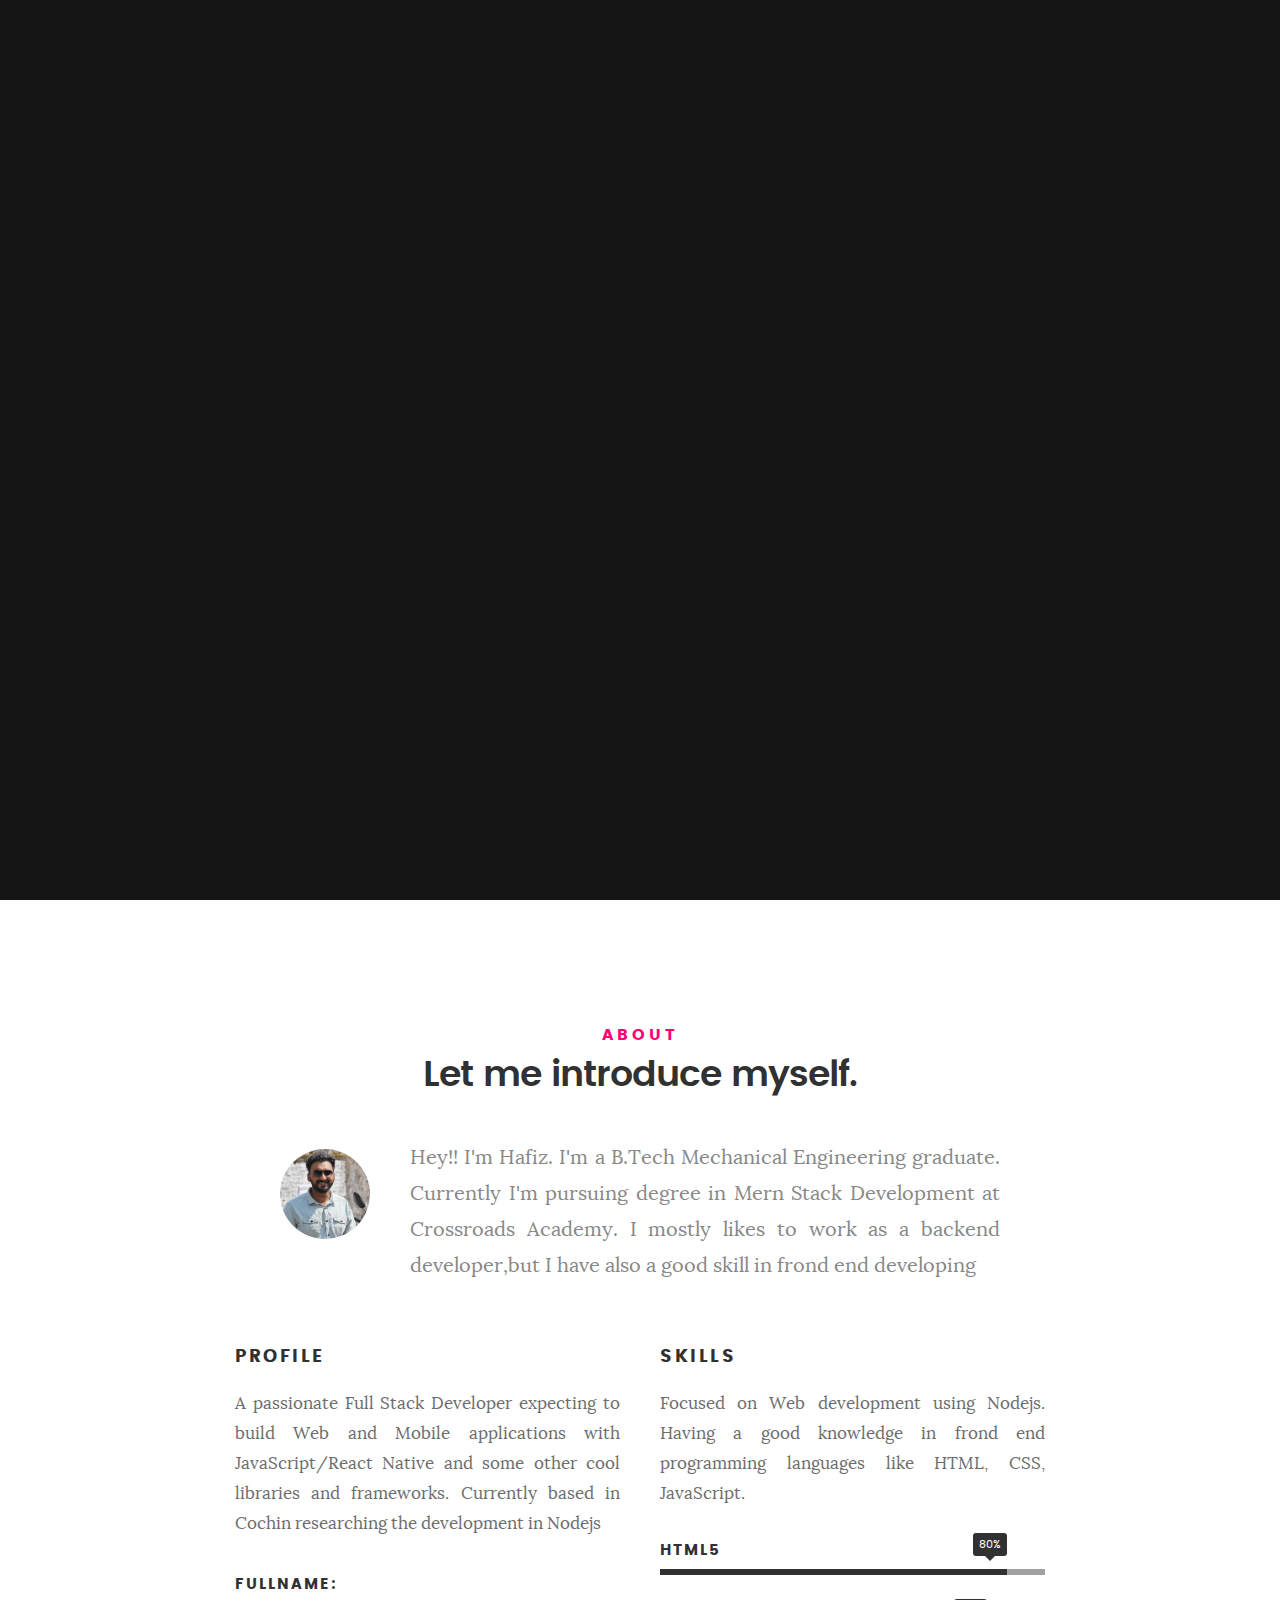
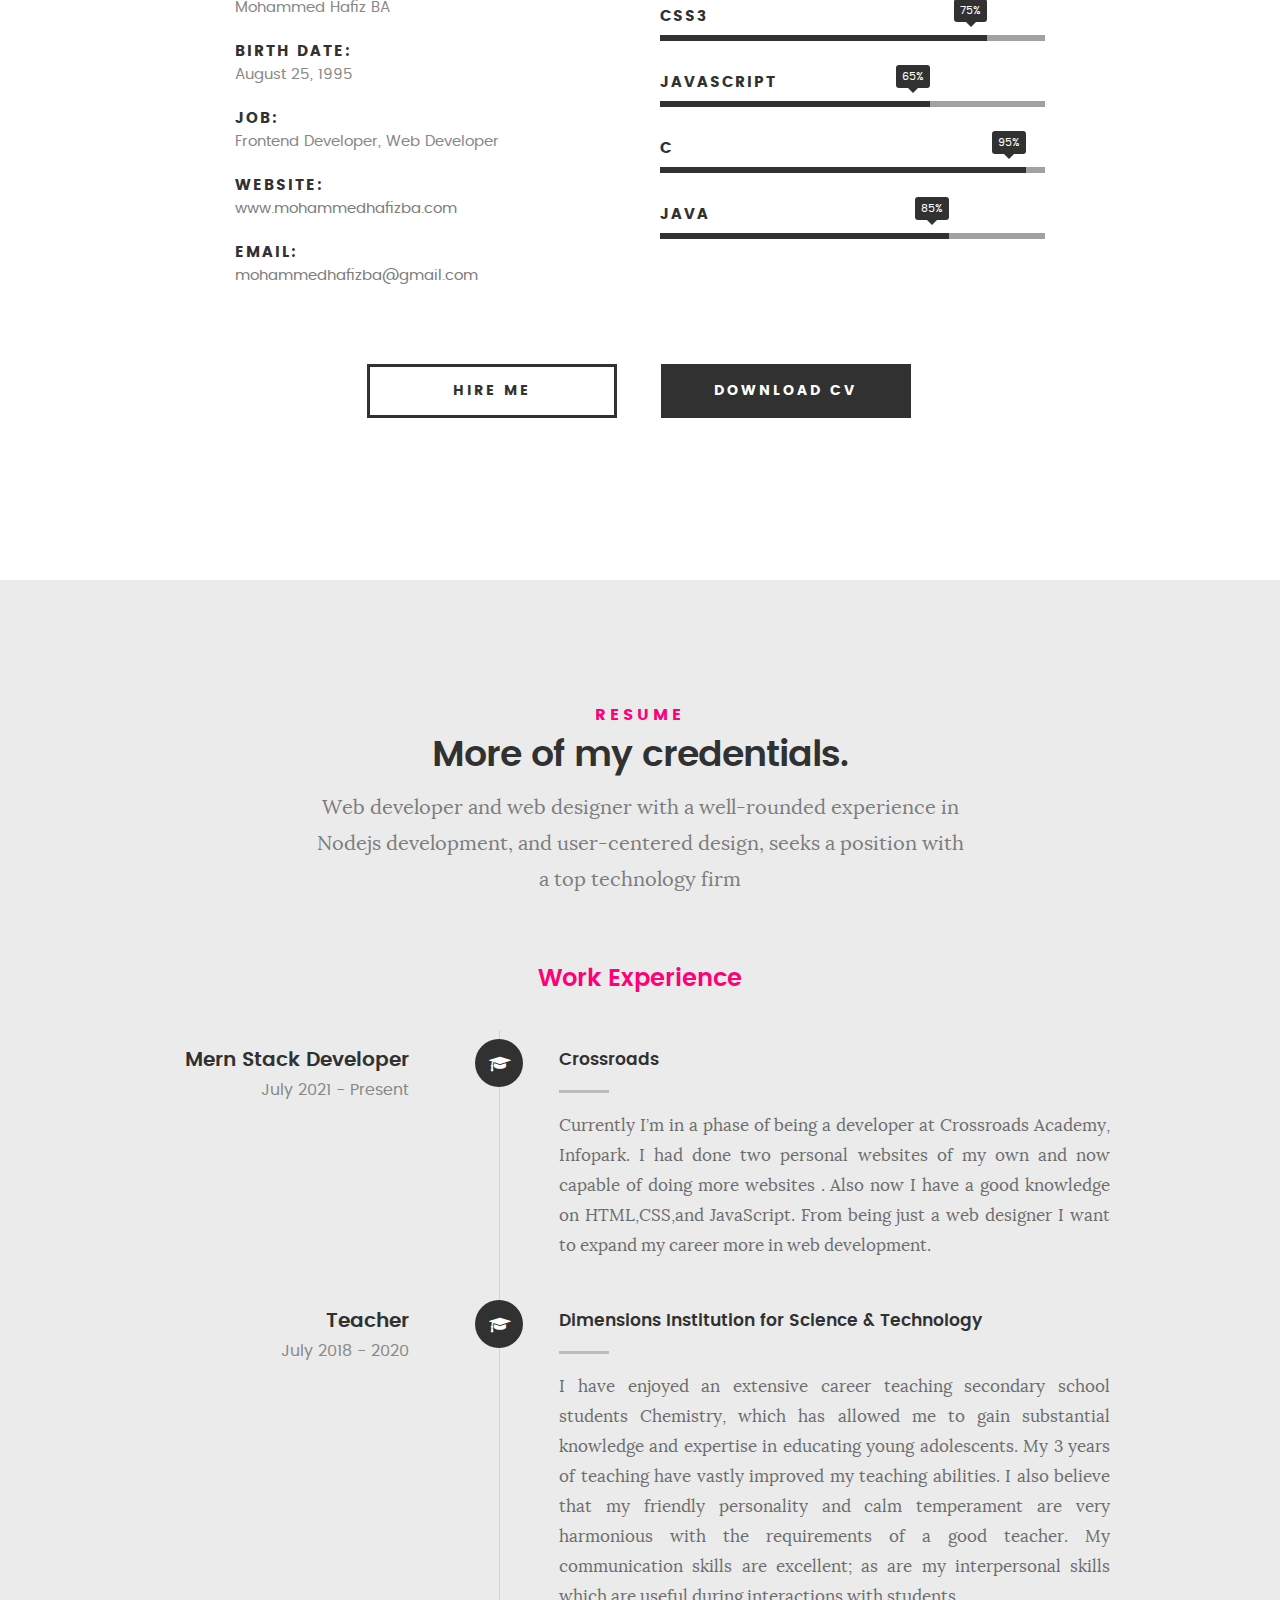
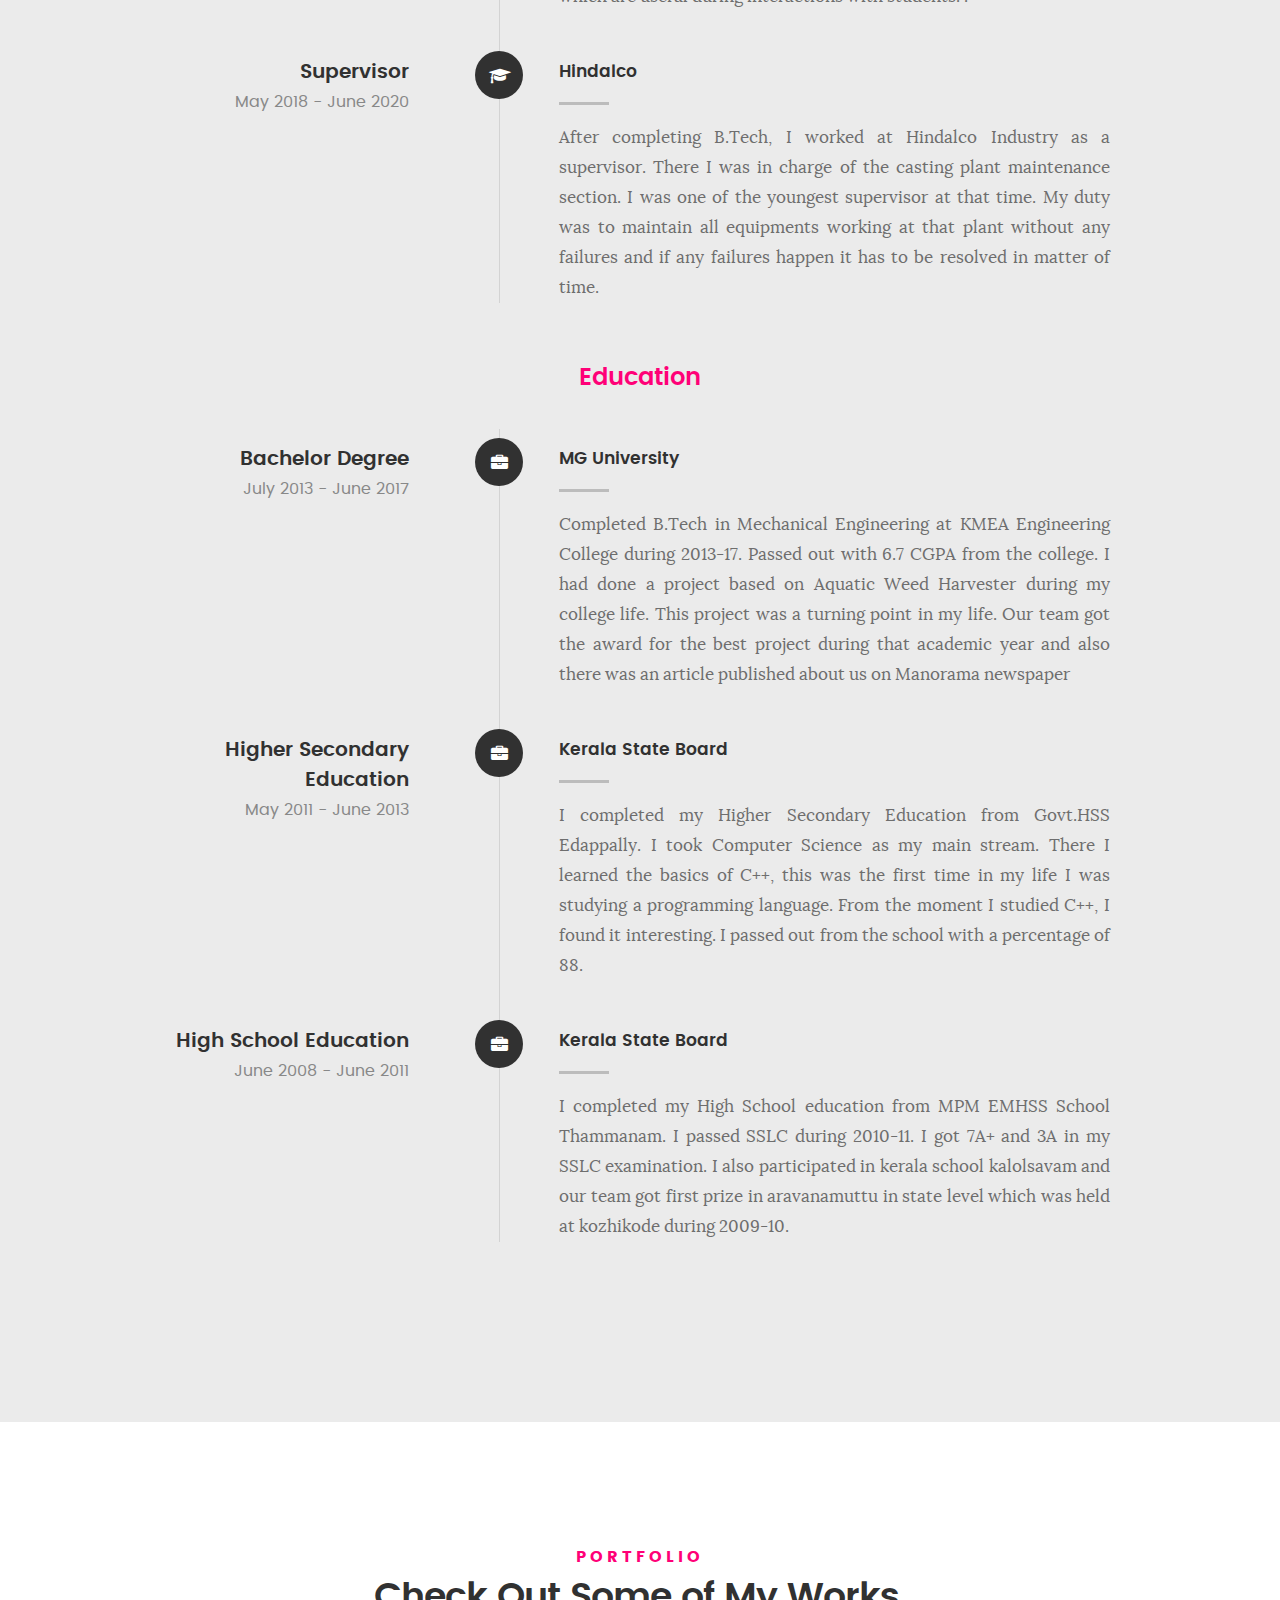
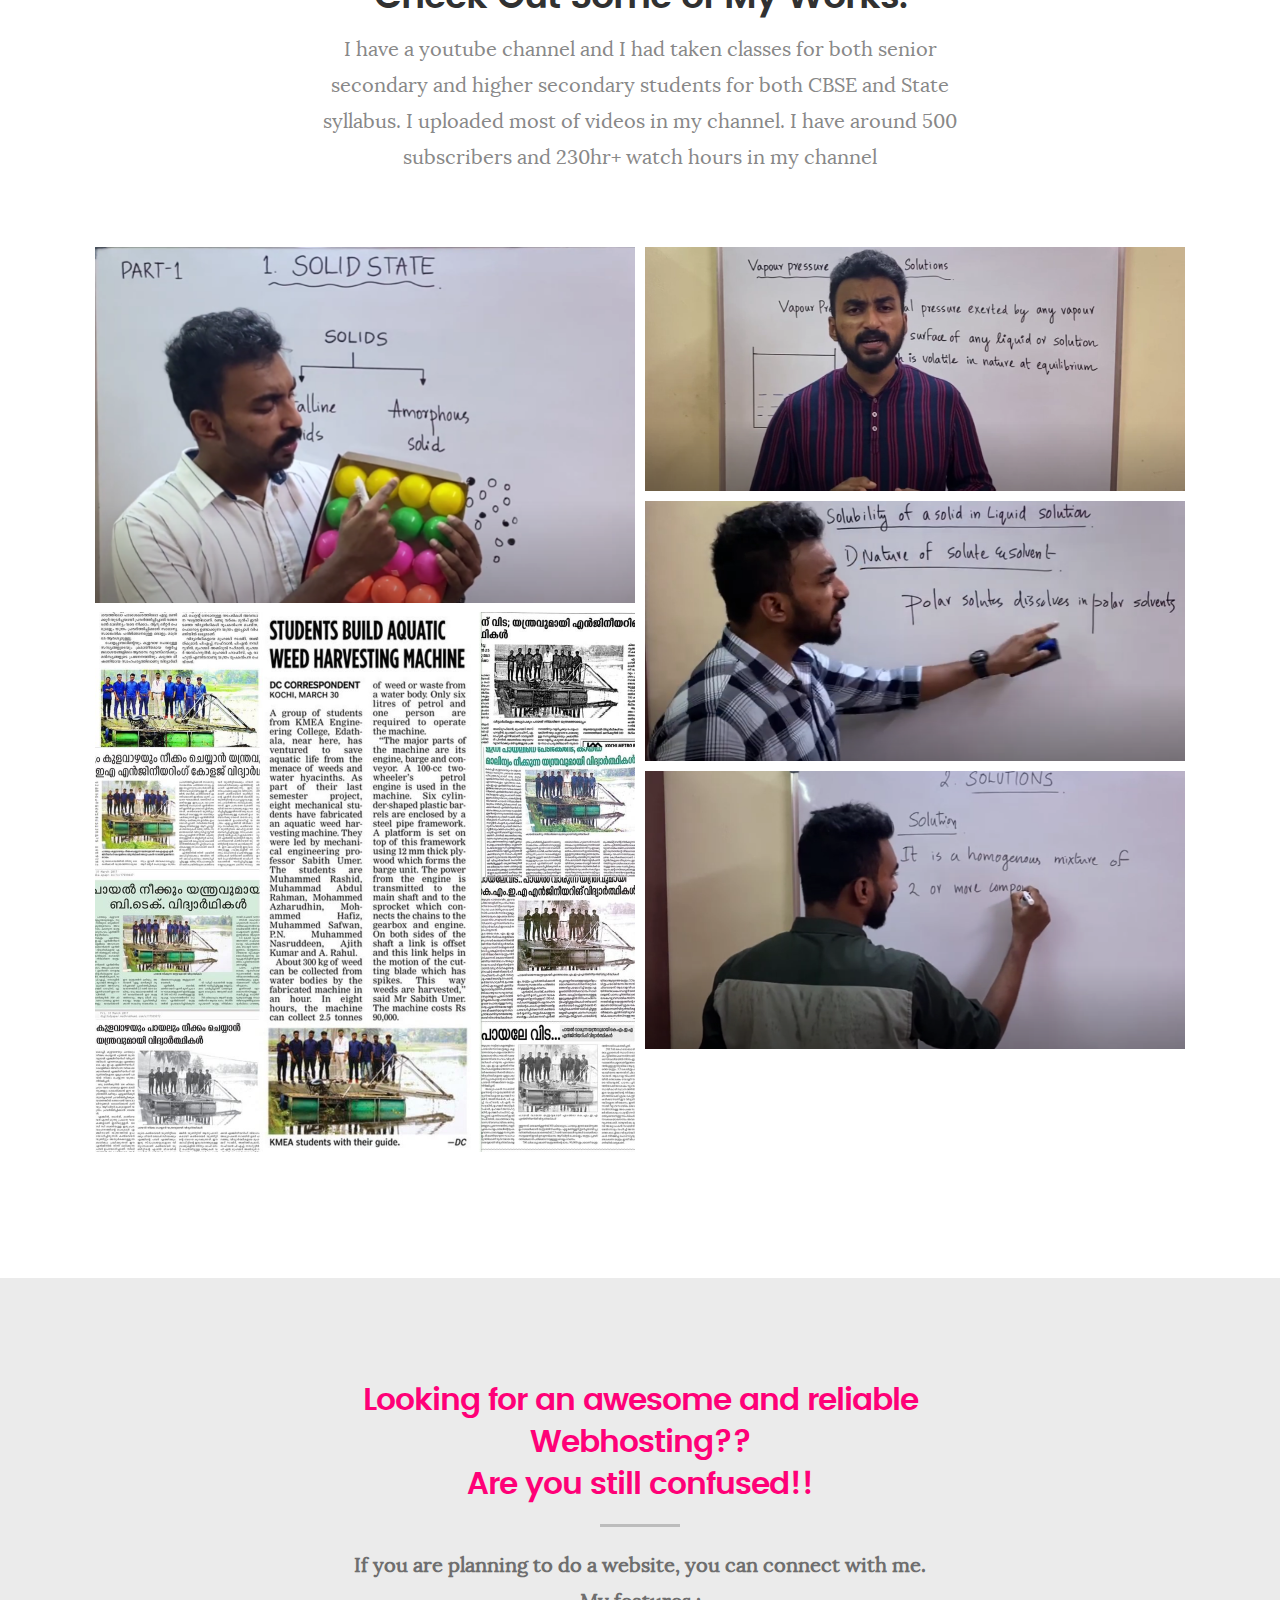
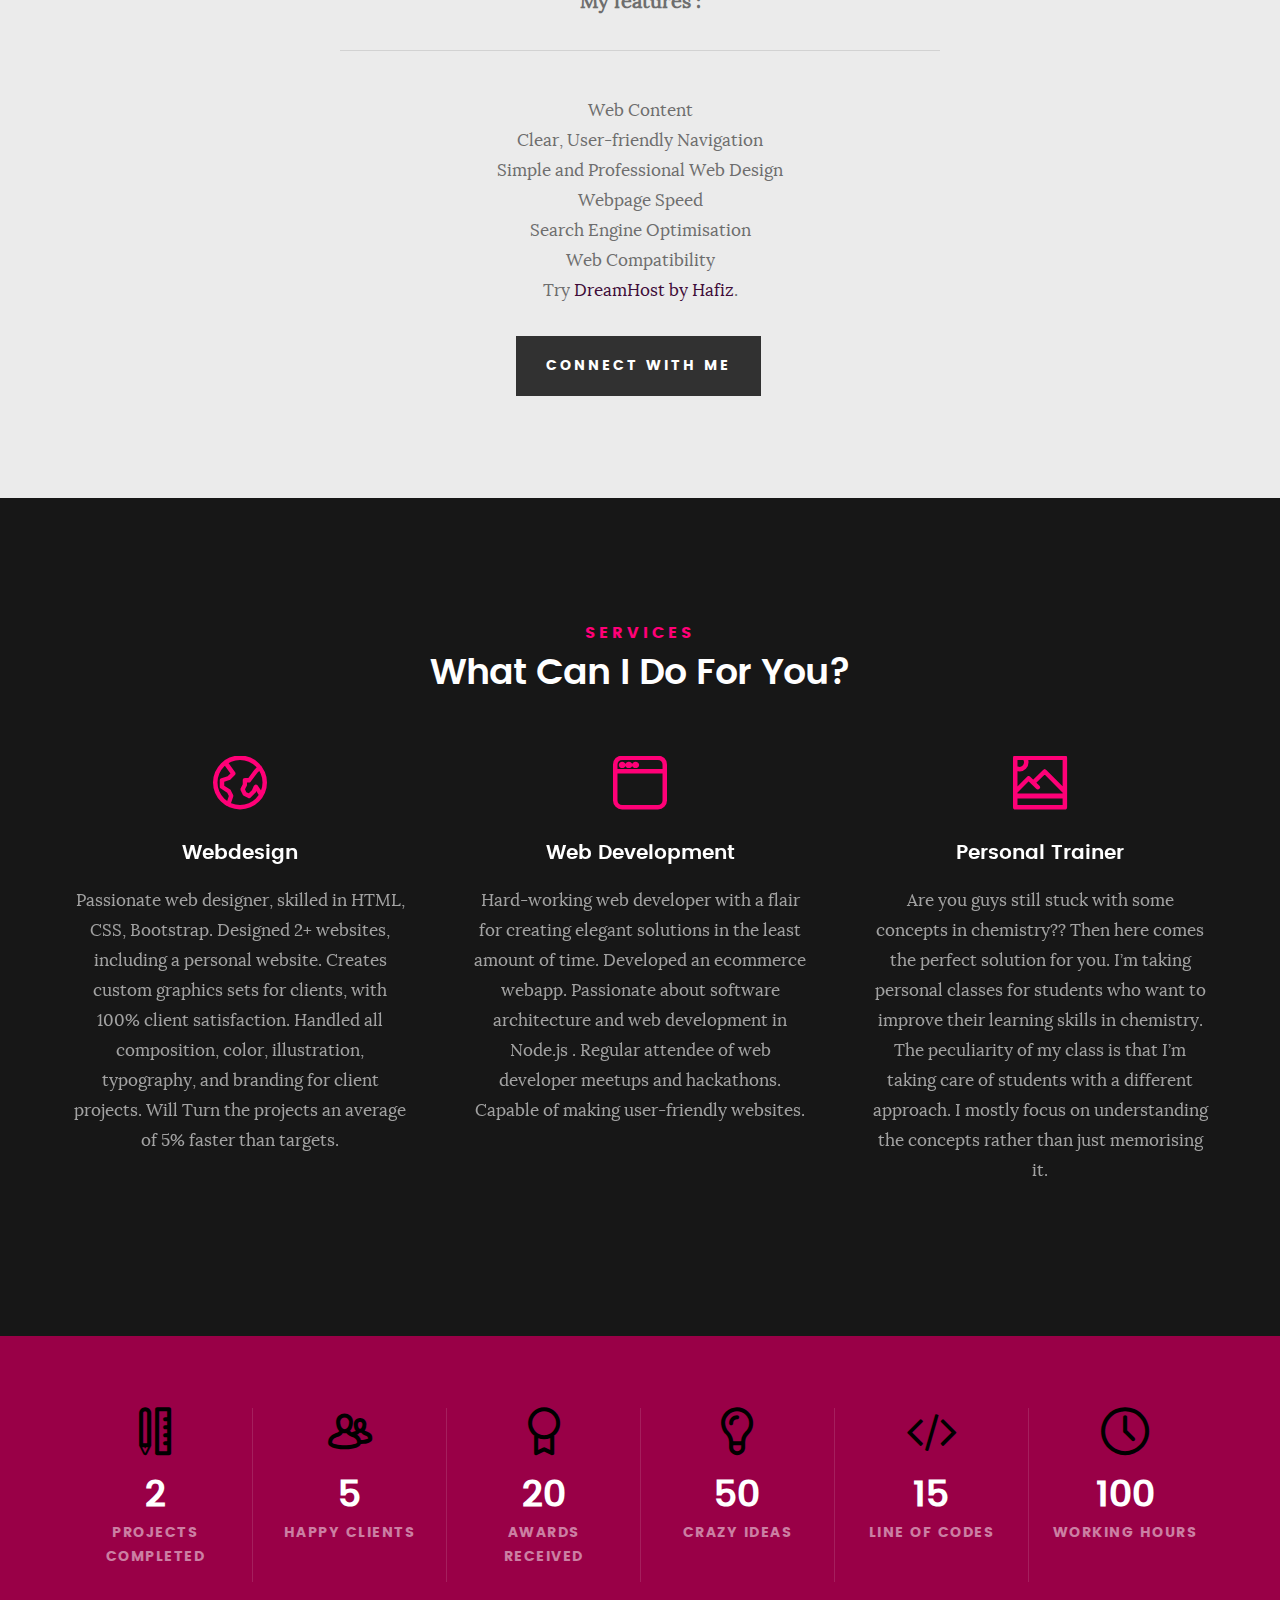
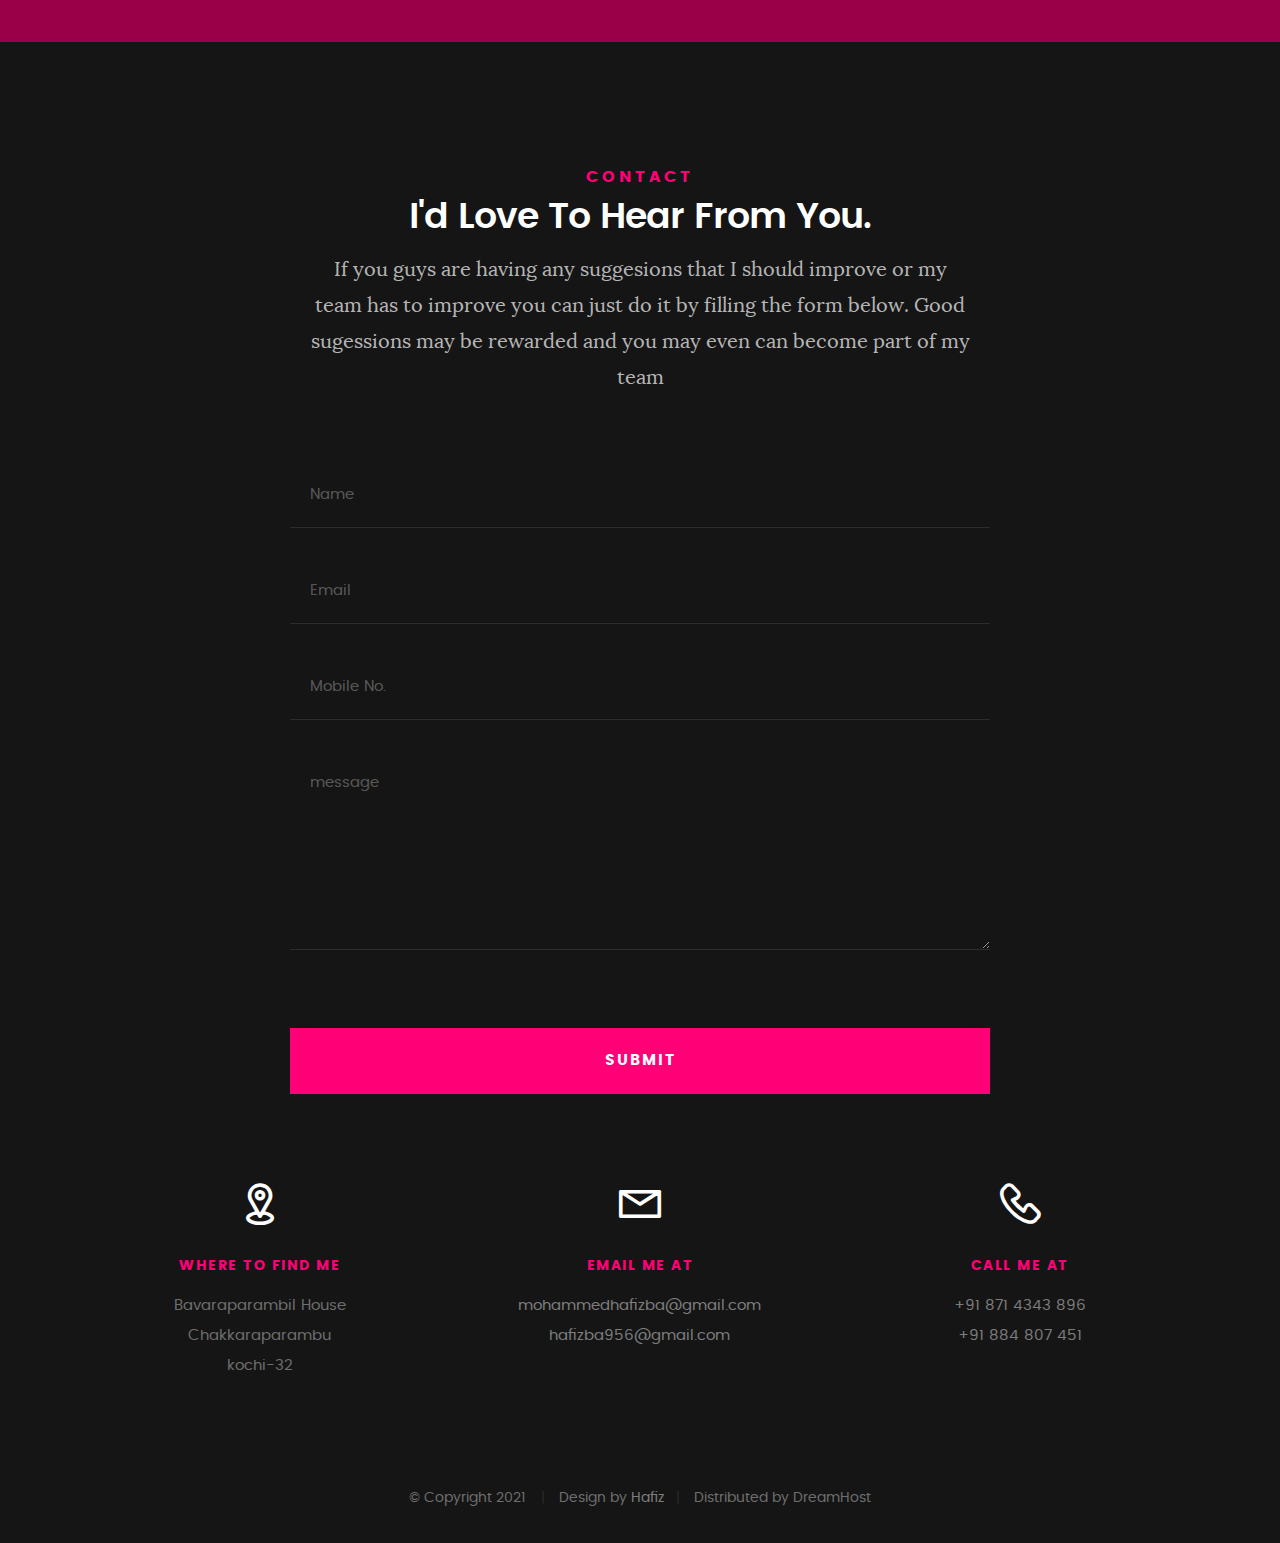
==== commit ba352881: "updated validation of space" ====
--- a/index.html
+++ b/index.html
@@ -36,10 +36,10 @@
 
 	<!-- header 
    ================================================== -->
-   <header>   	
-   	<div class="row">
-
-   		<div class="top-bar">
+   <header style="background-color: black;">   	
+   	<div class="" style="background-color: black;">
+
+   		<div class="" style="background-color: black;">
    			<a class="menu-toggle" href="#"><span>Menu</span></a>
 
 	   		<div class="logo">
@@ -110,7 +110,7 @@
 
    				<img src="images/img2.jpg" alt="Profile Picture">
 
-   				<p class="lead">Hey!! I'm Hafiz. I'm a B.Tech Mechanical Engineering graduate. Currently I'm pursuing degree in Mern Stack Development at Crossroads Academy. I mostly likes to work as a backend developer,but I have also a good skill in frond end developing</p>
+   				<p class="lead" style="text-align: justify;">Hey!! I'm Hafiz. I'm a B.Tech Mechanical Engineering graduate. Currently I'm pursuing degree in Mern Stack Development at Crossroads Academy. I mostly likes to work as a backend developer,but I have also a good skill in frond end developing</p>
    			</div>   			
 
    		</div>   		
@@ -121,7 +121,7 @@
    		<div class="col-six tab-full">
 
    			<h3>Profile</h3>
-   			<p style="text-align: center; text-align: justify;">A passionate Full Stack Developer expecting to build Web and Mobile applications with JavaScript/React Native and some other cool libraries and frameworks.<br>Currently based in Cochin  researching the development in Nodejs</p>
+   			<p style="text-align: center; text-align: justify;">A passionate Full Stack Developer expecting to build Web and Mobile applications with JavaScript/React Native and some other cool libraries and frameworks. Currently based in Cochin  researching the development in Nodejs</p>
 
    			<ul class="info-list">
    				<li>
@@ -134,15 +134,18 @@
    				</li>
    				<li>
    					<strong>Job:</strong>
-   					<span>Freelancer, Frontend Developer, Web Developer</span>
+   					<span>Frontend Developer, Web Developer</span>
    				</li>
    				<li>
    					<strong>Website:</strong>
-   					<span style="cursor: pointer;"><a  href="https://mohammedhafiz.github.io/Hafiz-static-website-/" target="_blank">www.mohammedhafizba.com</a></span>
+   					<span style="cursor: pointer;"><a style="color: #7d7d7d;" href="https://mohammedhafiz.github.io/Hafiz-static-website-/" target="_blank">www.mohammedhafizba.com</a></span>
    				</li>
    				<li>
    					<strong>Email:</strong>
-   					<span>mohammedhafizba@gmail.com</span>
+					
+   					<span>
+					<a target="_blank" style="color:#7d7d7d;" href="mailto:mohammedhafizba@gmail.com">mohammedhafizba@gmail.com</a>
+					 </span>
    				</li>
 
    			</ul> <!-- /info-list -->
@@ -156,15 +159,15 @@
 
 				<ul class="skill-bars">
 				   <li>
-				   	<div class="progress percent90"><span>90%</span></div>
+				   	<div class="progress percent90"><span>80%</span></div>
 				   	<strong>HTML5</strong>
 				   </li>
 				   <li>
-				   	<div class="progress percent85"><span>85%</span></div>
+				   	<div class="progress percent85"><span>75%</span></div>
 				   	<strong>CSS3</strong>
 				   </li>
 				   <li>
-				   	<div class="progress percent70"><span>80%</span></div>
+				   	<div class="progress percent70"><span>65%</span></div>
 				   	<strong>JavaScript</strong>
 				   </li>
 				   <li>
@@ -371,7 +374,7 @@
 		   <h5>Portfolio</h5>
 		   <h1>Check Out Some of My Works.</h1>
 
-		   <p class="lead">I have a youtube channel and I had taken classes for both senior secondary and higher secondary students for both CBSE and State syllabus. I uploaded most of videos in my channel. I have around 500k subscribers and 2300hr+ watch hours in my channel</p>
+		   <p class="lead">I have a youtube channel and I had taken classes for both senior secondary and higher secondary students for both CBSE and State syllabus. I uploaded most of videos in my channel. I have around 500 subscribers and 230hr+ watch hours in my channel</p>
 
 	   </div>   		
    </div> <!-- /section-intro--> 
@@ -384,7 +387,7 @@
 		 <div id="folio-wrapper" class="block-1-2 block-mob-full stack">
 
 			 <div class="bgrid folio-item">
-			   <div class="item-wrap">
+			   <div class="item-wrap " style="padding: 0.5rem;">
 				   <img src="images/portfolio/1.PNG" alt="Liberty">
 				  <a href="#modal-01" class="overlay">	                  	           
 					 <div class="folio-item-table">
@@ -400,7 +403,7 @@
 				</div> <!-- /folio-item -->
 
 				<div class="bgrid folio-item">
-			   <div class="item-wrap">
+			   <div class="item-wrap" style="padding: 0.5rem;">
 				   <img src="images/portfolio/2.PNG" alt="Shutterbug">
 				   <a href="#modal-02" class="overlay">              		                  
 					 <div class="folio-item-table">
@@ -416,7 +419,7 @@
 				</div> <!-- /folio-item -->
 
 			<div class="bgrid folio-item">
-			   <div class="item-wrap">
+			   <div class="item-wrap" style="padding: 0.5rem;">
 				   <img src="images/portfolio/3.PNG"alt="Clouds">
 				  <a href="#modal-03" class="overlay">             		                  
 					 <div class="folio-item-table">
@@ -432,8 +435,8 @@
 				</div> <!-- /folio-item -->
 
 			<div class="bgrid folio-item">
-			   <div class="item-wrap">
-				   <img src="images/project.jpg" alt="Beetle">
+			   <div class="item-wrap" style="padding: 0.5rem;">
+				   <img src="images/project1.jpg" alt="Beetle">
 				  <a href="#modal-04" class="overlay">                  	                 
 					 <div class="folio-item-table">
 						 <div class="folio-item-cell">
@@ -449,7 +452,7 @@
 
 				<div class="bgrid folio-item">
 			   <div class="item-wrap">
-				   <img src="images/portfolio/4.PNG" alt="Lighthouse">
+				   <img src="images/portfolio/4.PNG" style="padding: 0.5rem;" alt="Lighthouse">
 				  <a href="#modal-05" class="overlay">             		                  
 					 <div class="folio-item-table">
 						 <div class="folio-item-cell">
@@ -463,7 +466,7 @@
 			   </div>
 				</div> <!-- /folio-item -->
 
-			<div class="bgrid folio-item">
+			<!-- <div class="bgrid folio-item">
 			   <div class="item-wrap">
 				   <img src="images/quantum-computing.jpg" alt="Salad">
 				  <a href="#modal-06" class="overlay">
@@ -477,7 +480,7 @@
 					 </div>                    
 				  </a>
 			   </div>
-				</div> <!-- /folio-item -->   
+				</div> /folio-item    -->
 
 			<!-- modal popups - begin
 			============================================================= -->
@@ -544,7 +547,7 @@
 			   <div id="modal-04" class="popup-modal slider mfp-hide">	
 
 					 <div class="media">
-						 <img src="images/project.jpg" alt="" />
+						 <img src="project.PNG"   alt="nature" />
 					 </div>      	
 
 				   <div class="description-box">
@@ -740,7 +743,7 @@
 						</div>
 
 						<h3 class="stat-count">
-							1500
+							2
 						</h3>
 
 						<h5 class="stat-title">
@@ -756,7 +759,7 @@
 						</div>
 
 						<h3 class="stat-count">
-							900
+							5
 						</h3>
 
 						<h5 class="stat-title">
@@ -772,7 +775,7 @@
 						</div>
 
 						<h3 class="stat-count">
-							200
+							20
 						</h3>
 
 						<h5 class="stat-title">
@@ -788,7 +791,7 @@
 						</div>
 
 						<h3 class="stat-count">
-							120
+							50
 						</h3>
 
 						<h5 class="stat-title">
@@ -800,18 +803,18 @@
 					<div class="bgrid stat">
 
 						<div class="icon-part">
-							<i class="icon-cup"></i>
+							<i class="fa fa-code"></i>
 						</div>
 
 						<h3 class="stat-count">
-							1500
+							15
 						</h3>
 
 						<h5 class="stat-title">
-							Coffee Cups
+							line of codes
 						</h5>
 
-					</div> <!-- /stat -->
+					</div> 
 
 					<div class="bgrid stat">
 
@@ -820,11 +823,11 @@
 						</div>
 
 						<h3 class="stat-count">
-							7200
+							100
 						</h3>
 
 						<h5 class="stat-title">
-							Hours
+							working Hours
 						</h5>
 
 					</div> <!-- /stat -->
@@ -861,19 +864,19 @@
       			<fieldset>
 
                   <div class="form-field">
- 						   <input name="Name" type="text" id="contactName" placeholder="Name" value="">
+ 						   <input name="Name" type="text" maxlength="20" oninput="this.value=this.value.replace(/[^A-Za-z-,.;'&/.() ]|^ /g,'')" id="contactName" placeholder="Name" value="">
 							<p id="username" style="color: red;" ></p>
                   </div>
                   <div class="form-field">
-	      			   <input name="Email" type="text" id="contactEmail" placeholder="Email" value="" >
+	      			   <input name="Email" type="text" oninput="this.value=this.value.replace(/\s/g, '')" id="contactEmail" placeholder="Email" value="" >
 						 <p id="useremail" style="color: red;" ></p>
 	               </div>
                   <div class="form-field">
-	     				   <input name="Number" type="text" oninput="this.value=this.value.replace(/[^\d]/,'')" id="contactNumber" placeholder="Mobile No." value="">
+	     				   <input name="Number" type="text" maxlength="10" oninput="this.value=this.value.replace(/[^\d]/,'')" id="contactNumber" placeholder="Mobile No." value="">
 							<p id="usernumber" style="color: red;" ></p>
 	               </div>                       
                   <div class="form-field">
-	                 	<textarea name="Message" id="contactMessage" placeholder="message" rows="10" cols="50"></textarea>
+	                 	<textarea name="Message" id="contactMessage" oninput="this.value=this.value.replace(/[^A-Za-z-,.;^\d'&/.() ]|^ /g,'')" placeholder="message" rows="10" cols="50"></textarea>
 						 <p id="usermessage" style="color: red;" ></p>
 	               </div>                      
                  <div class="form-field">
@@ -928,10 +931,8 @@
    			</div>
 
    			<h5>Email Me At</h5>
-
-   			<p>mohammedhafizba@gamil.com<br>
-			   	info@dreamhostbyhafiz.com			     
-			   </p>
+			<a target="_blank" style="color:#7d7d7d;" href="mailto:mohammedhafizba@gmail.com">mohammedhafizba@gmail.com</a>
+			<a target="_blank" style="color:#7d7d7d;" href="mailto:hafizba956@gmail.com">hafizba956@gmail.com</a>
 
    		</div>
 
@@ -942,11 +943,8 @@
    			</div>
 
    			<h5>Call Me At</h5>
-
-   			<p>Phone: (+91) 871 434 896<br>
-			   	Mobile: (+91) 995 775 983<br>
-			     	Fax: (+63) 555 0101
-			   </p>
+			<a target="_blank" style="color: #7d7d7d;" href="tel:8714343896">+91 871 4343 896</a><br>
+			<a target="_blank" style="color: #7d7d7d;" href="tel:8848070451">+91 884 807 451</a>
 
    		</div>
    		
@@ -958,9 +956,9 @@
    <!-- footer
    ================================================== -->
 
-   <footer>
-     	<div class="row">
-      	<div class="col-eight tab-full">
+   <footer >
+     	<div class="row" style="text-align: center;">
+      	<div class="col-twelve tab-full">
 	      	<div class="copyright">
 		        	<span>© Copyright 2021 </span> 
 		        	<span>Design by<a style="color: #7d7d7d;" target="_blank" href="https://mohammedhafiz.github.io/Hafiz-static-website-/"> Hafiz</a></span> 
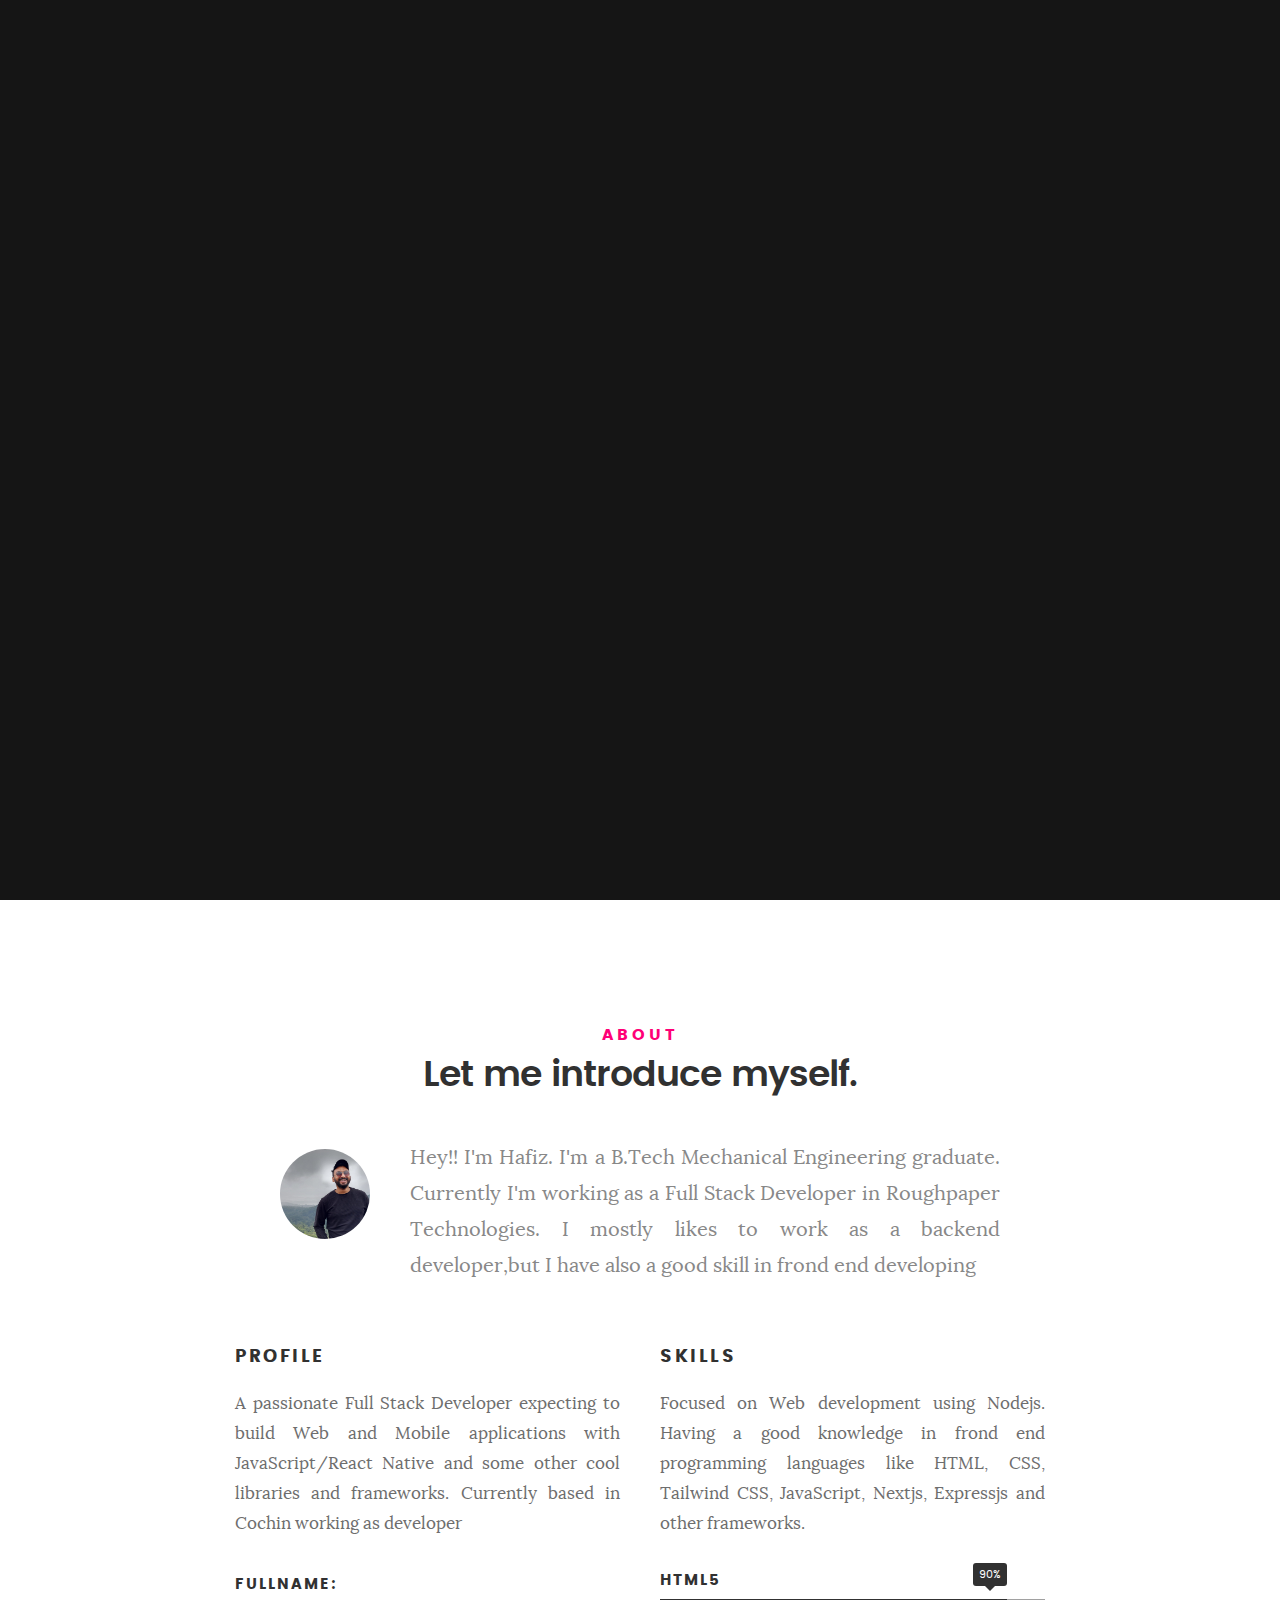
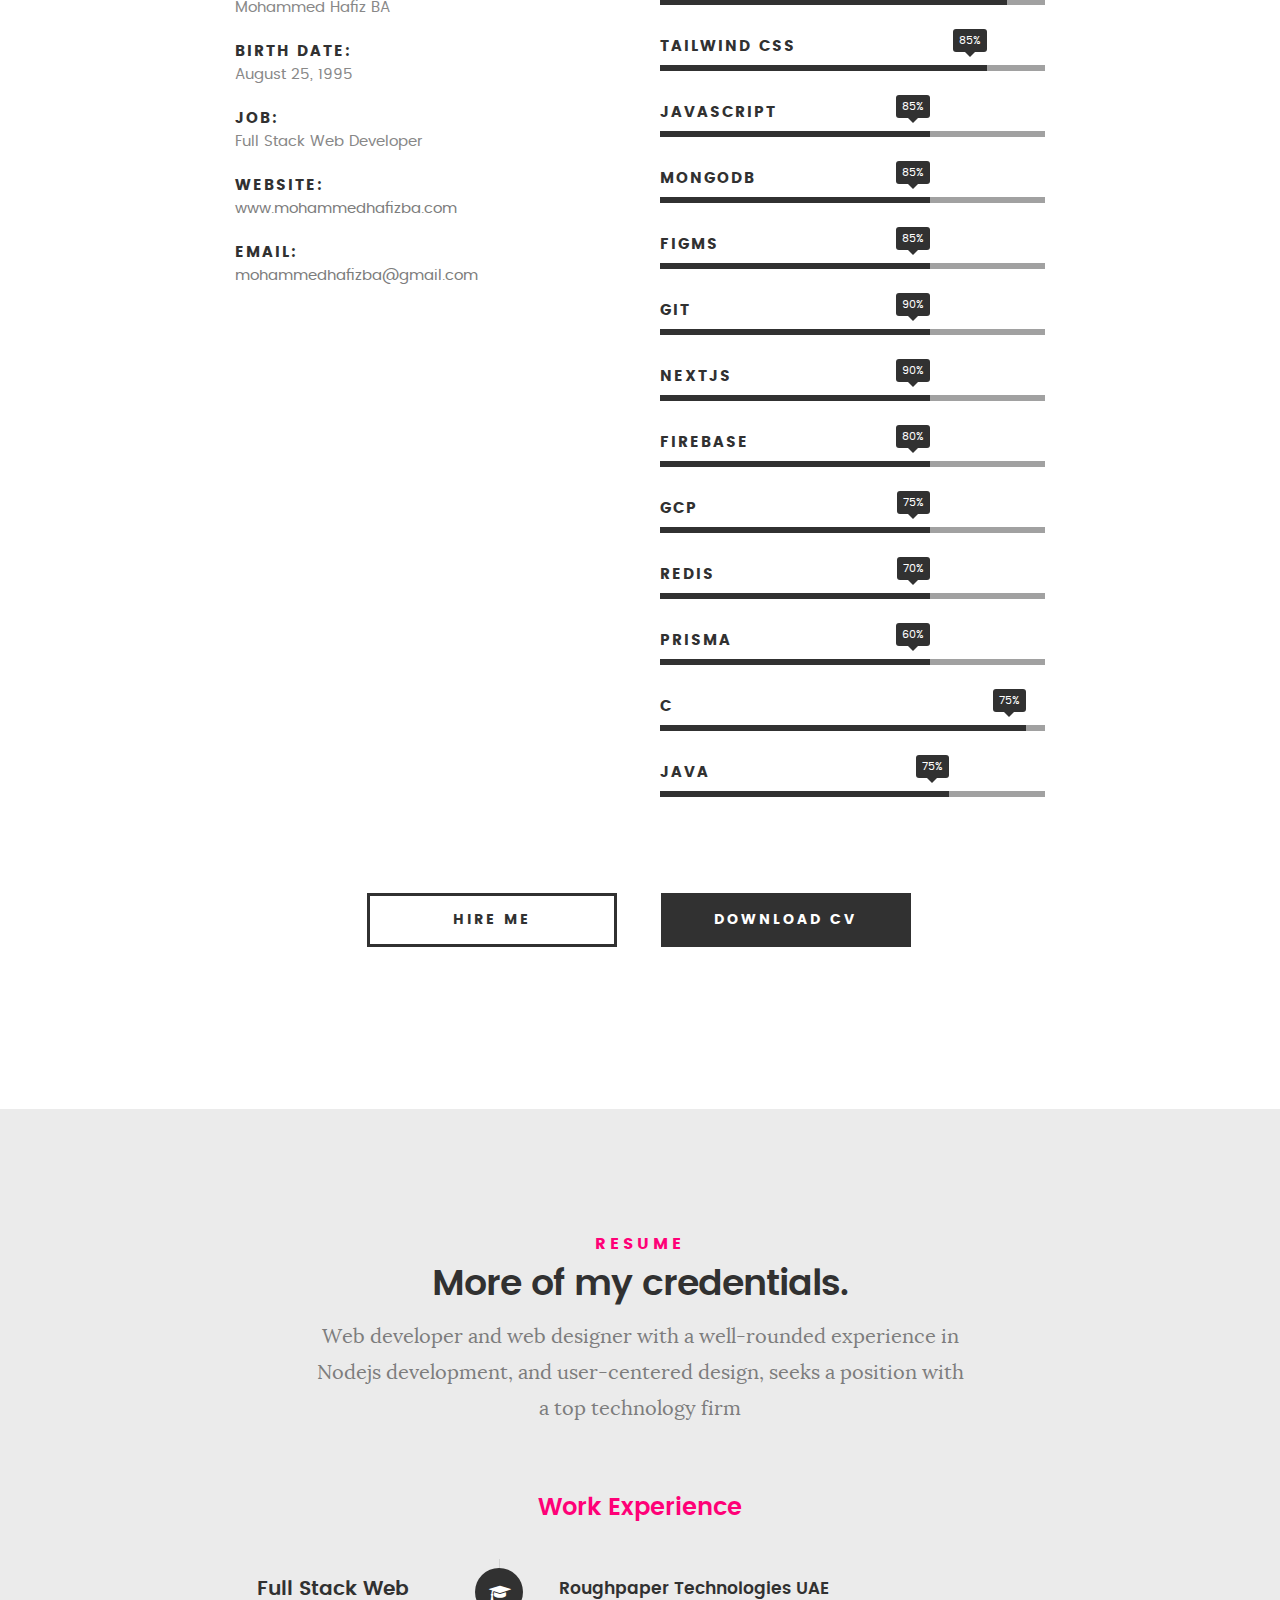
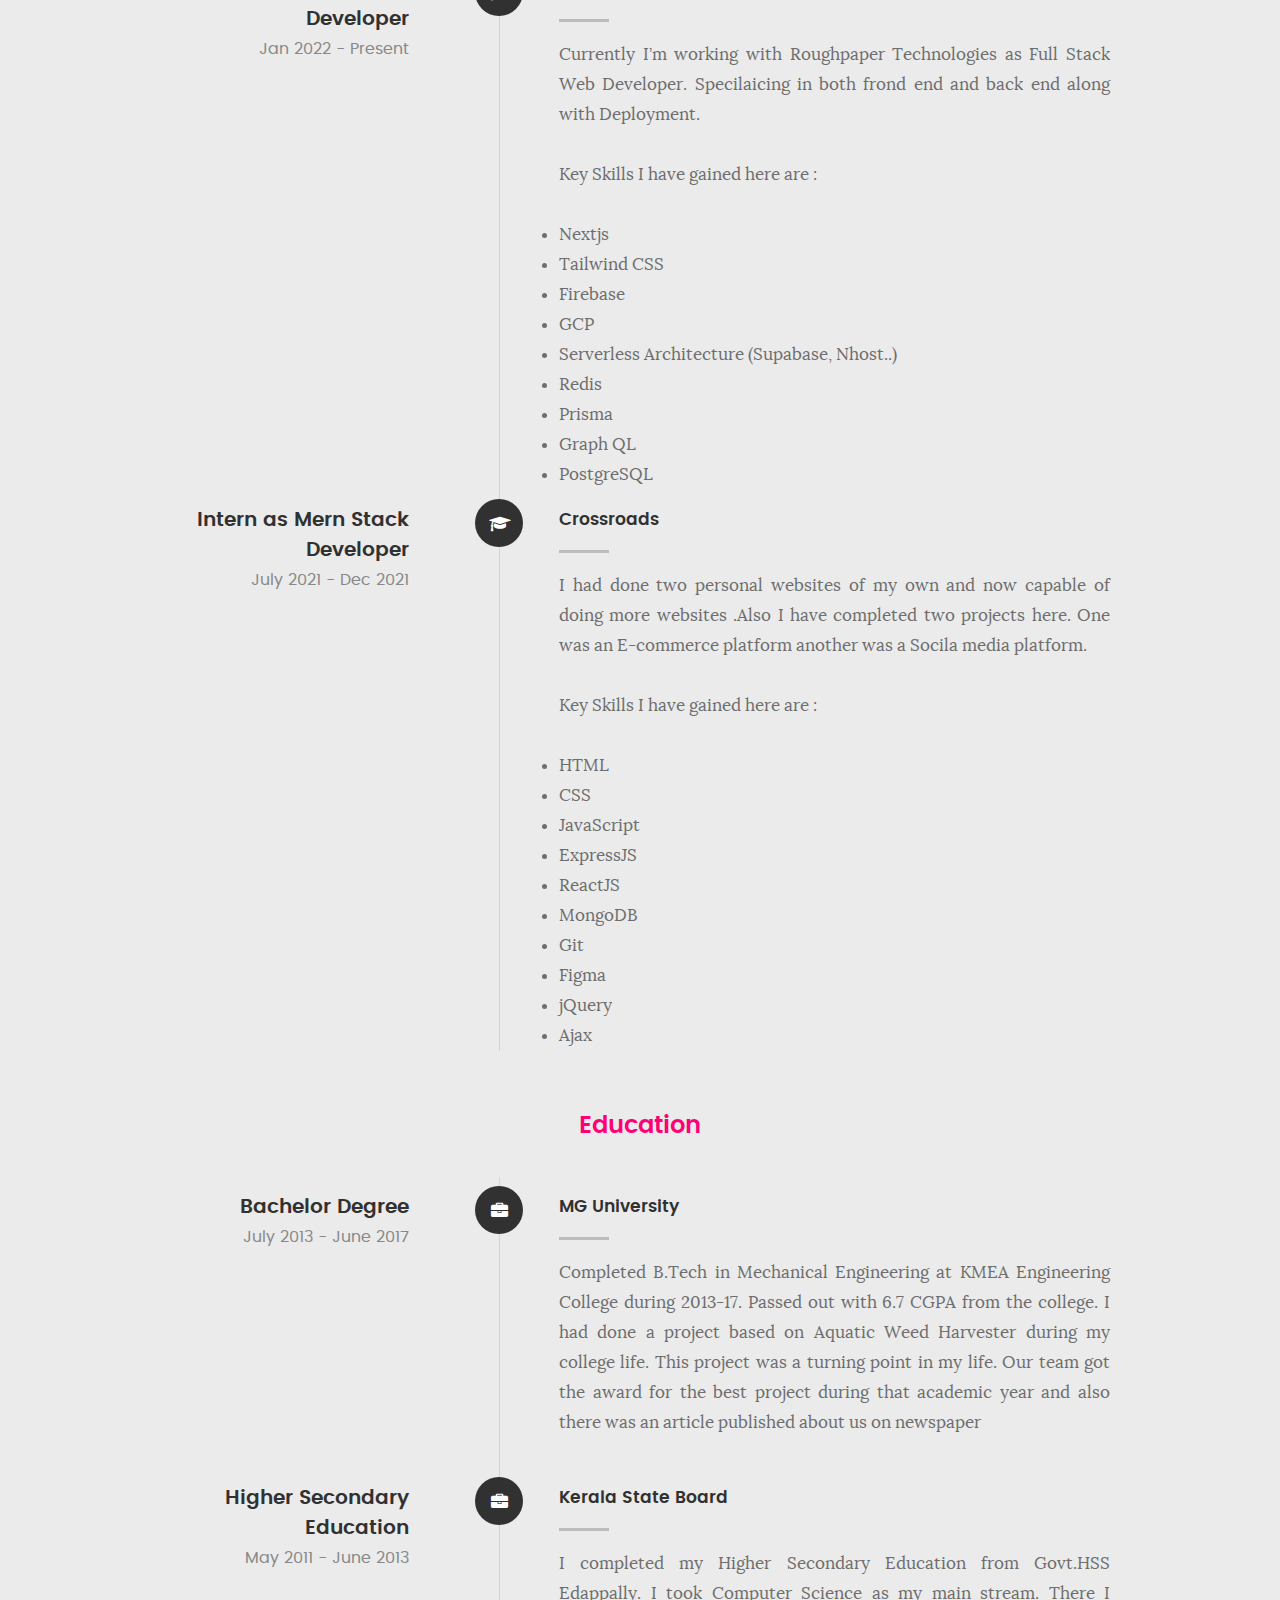
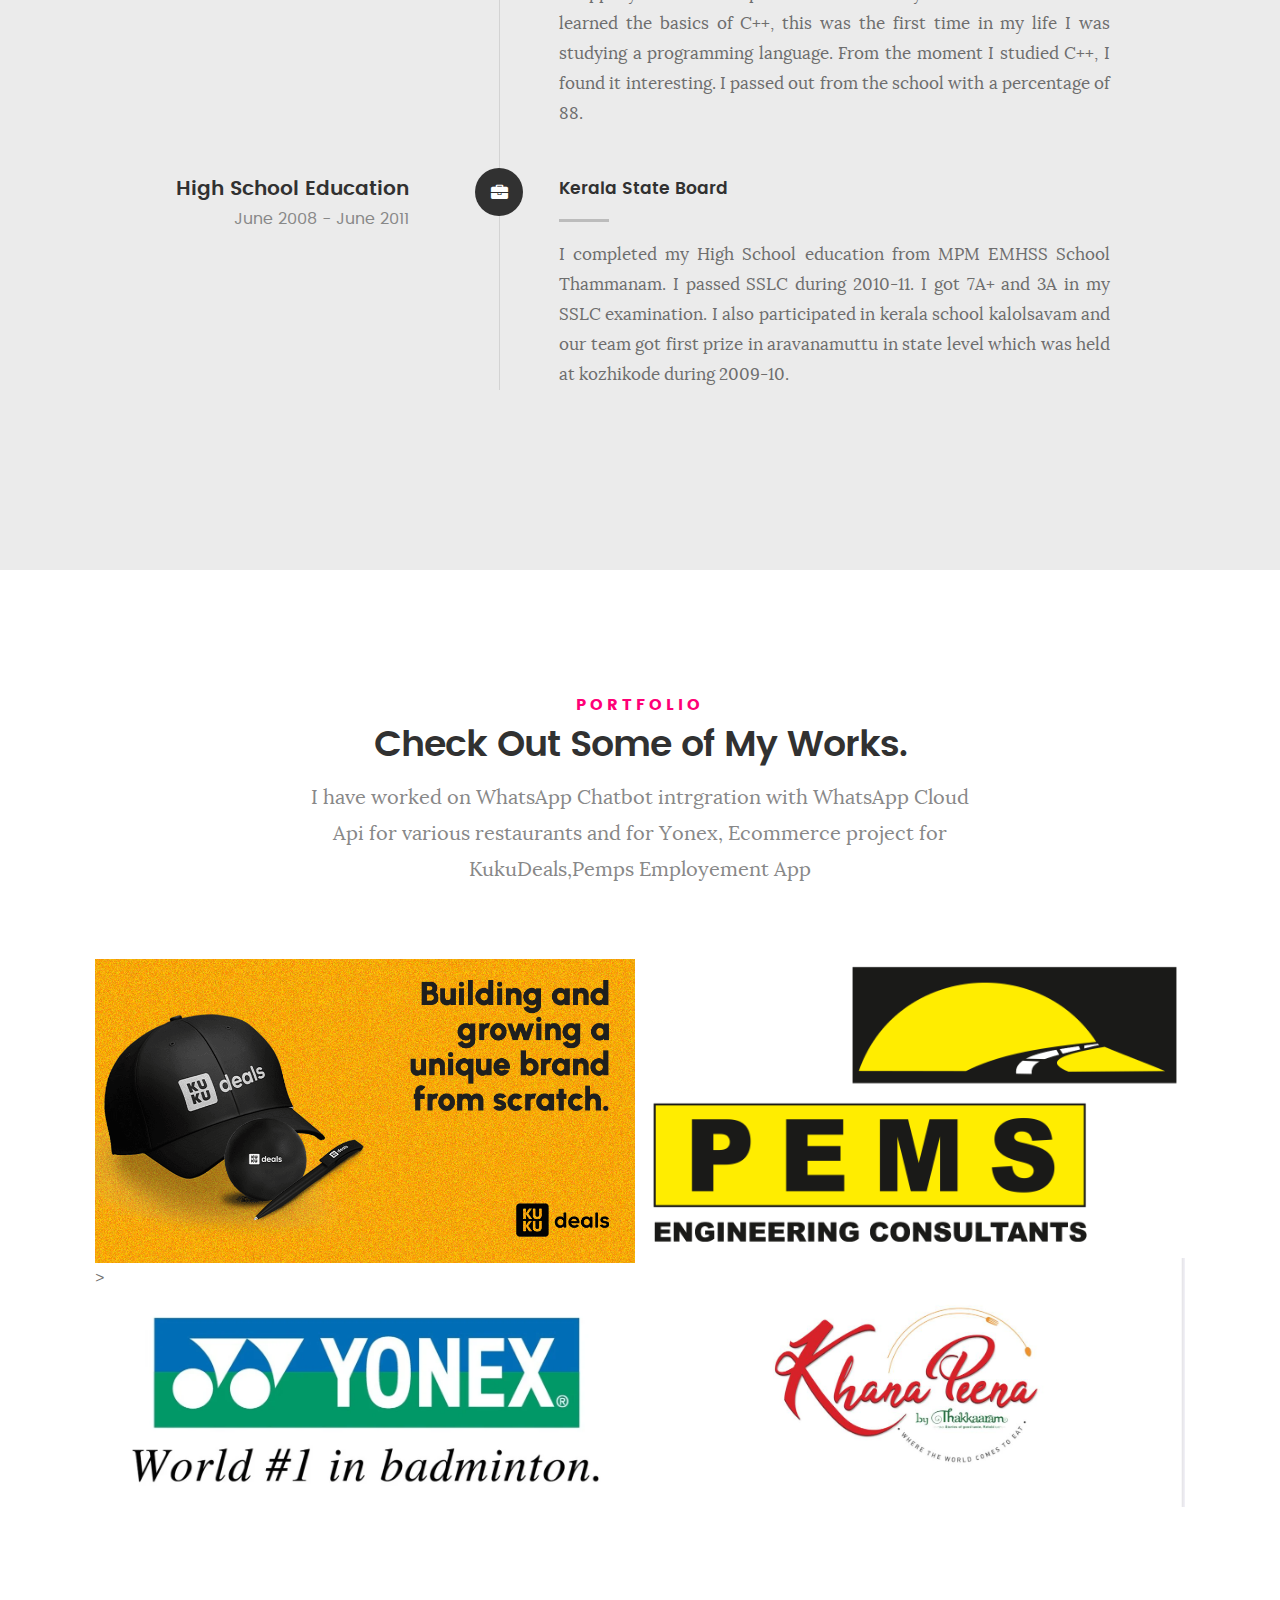
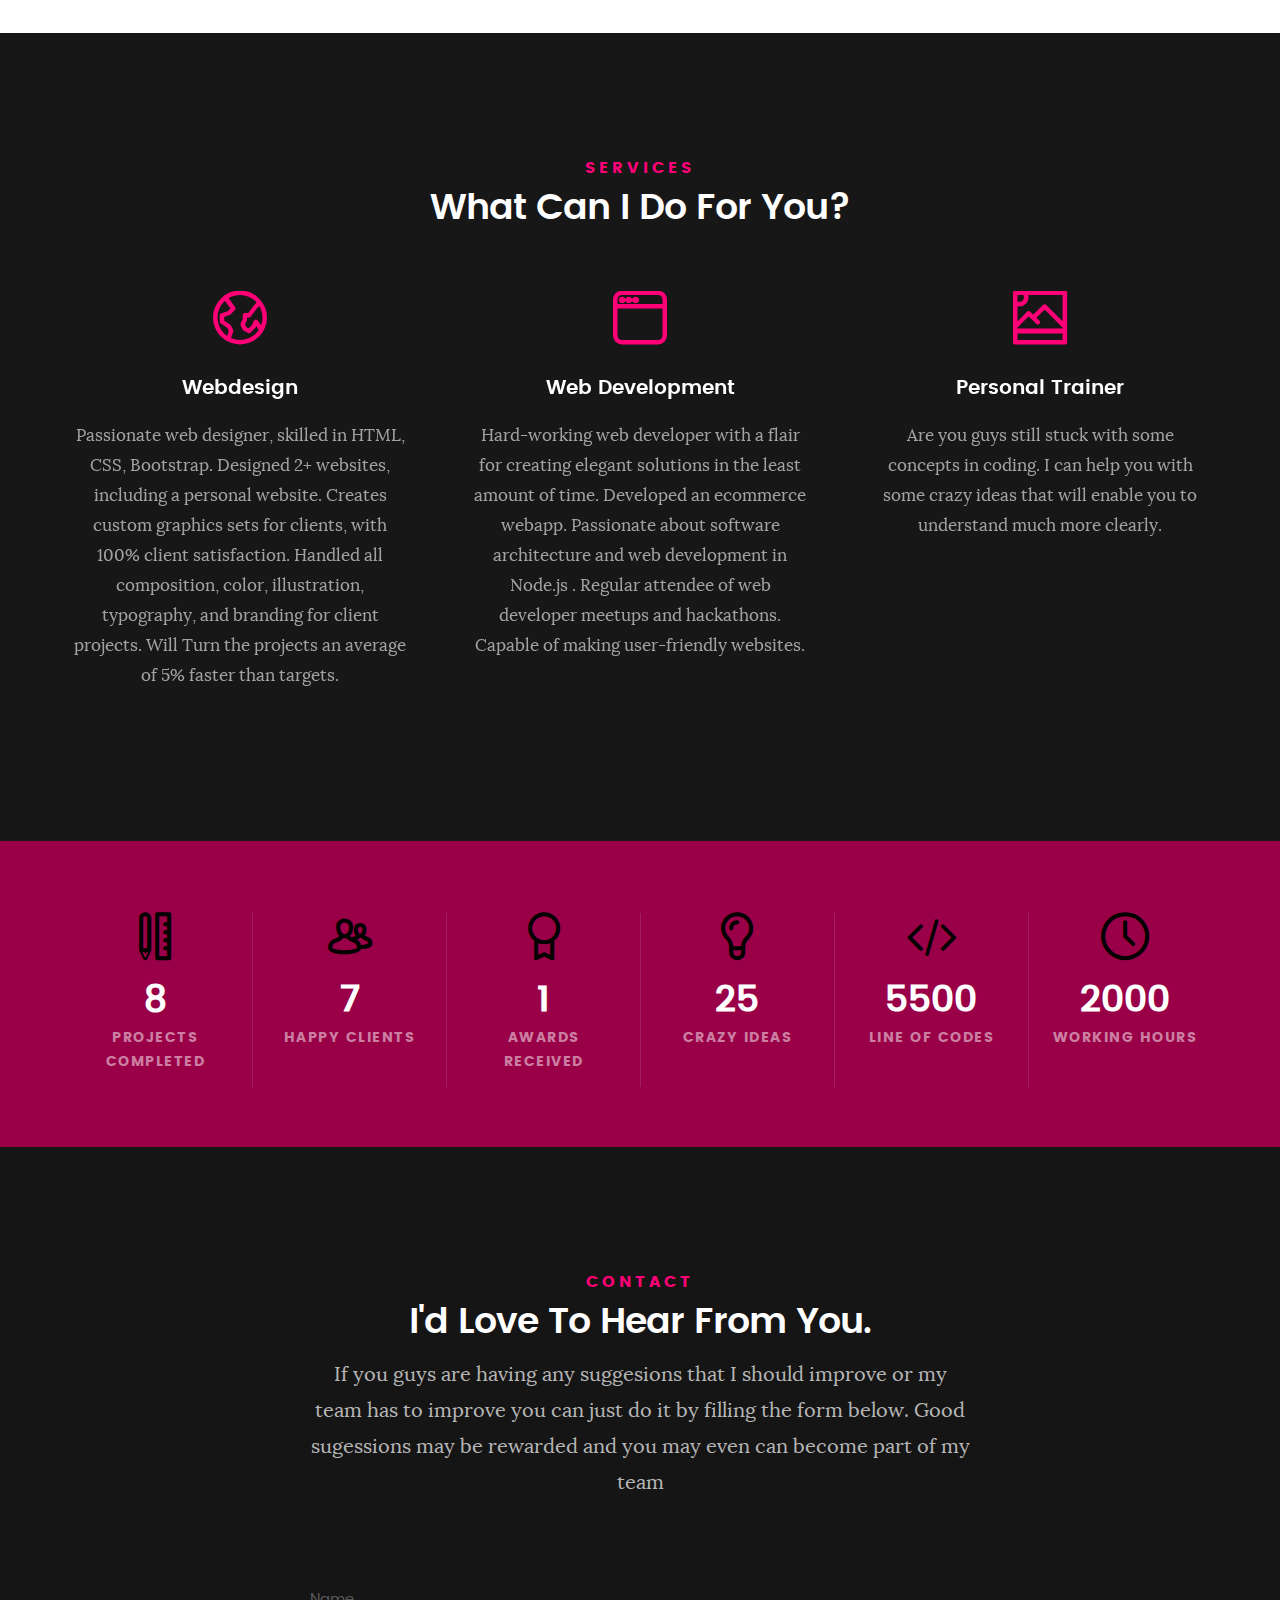
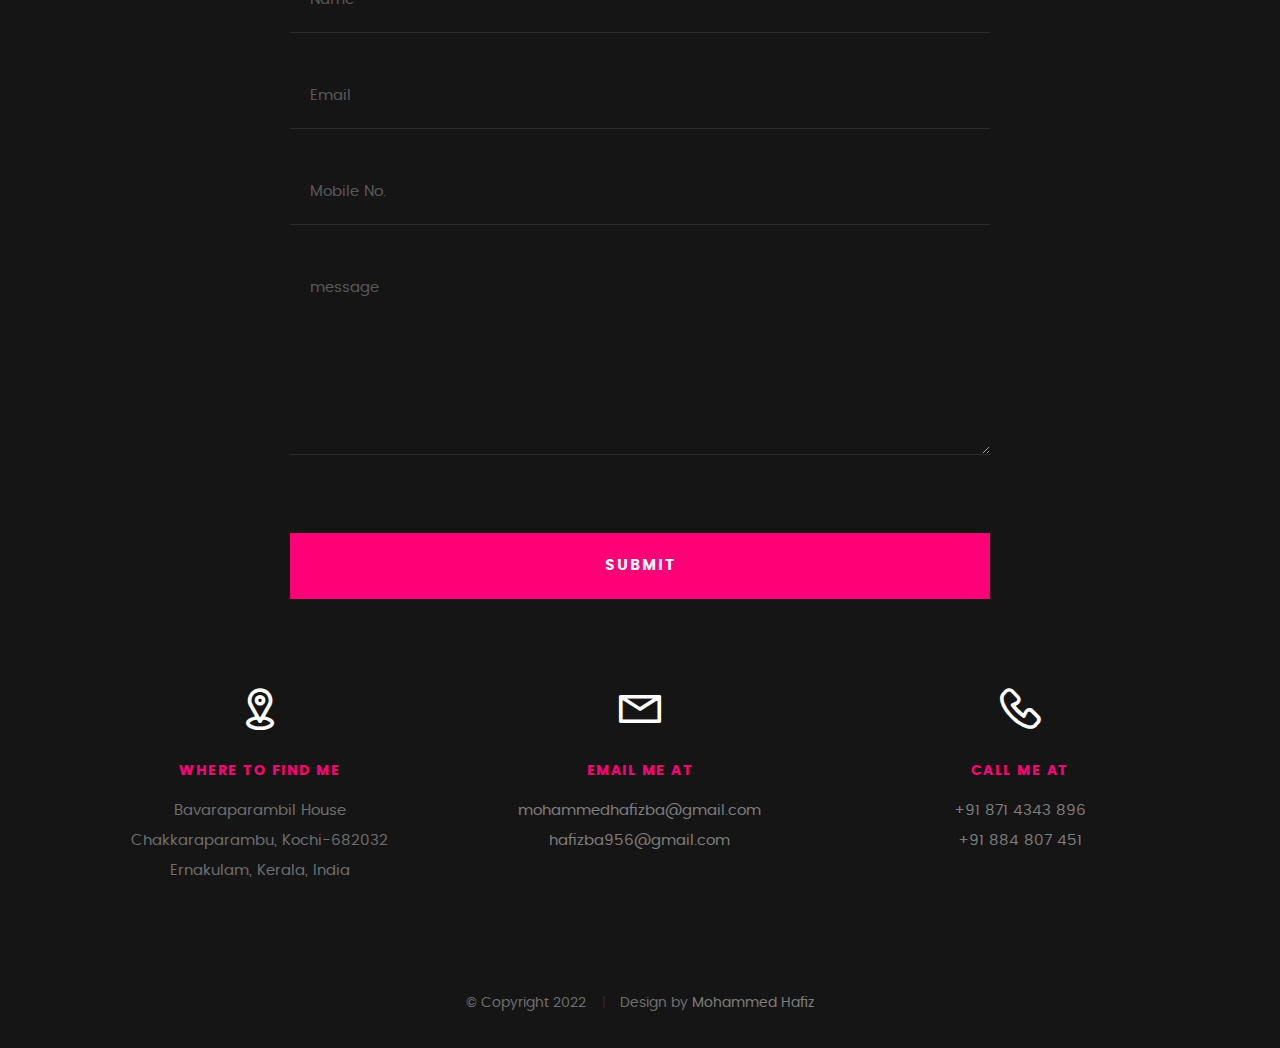
==== commit 1cc1387c: "updated website" ====
--- a/index.html
+++ b/index.html
@@ -1,34 +1,37 @@
 <!DOCTYPE html>
 <!--[if IE 8 ]><html class="no-js oldie ie8" lang="en"> <![endif]-->
 <!--[if IE 9 ]><html class="no-js oldie ie9" lang="en"> <![endif]-->
-<!--[if (gte IE 9)|!(IE)]><!--><html class="no-js" lang="en"> <!--<![endif]-->
+<!--[if (gte IE 9)|!(IE)]><!-->
+<html class="no-js" lang="en">
+<!--<![endif]-->
+
 <head>
 
-   <!--- basic page needs
-   ================================================== -->
-   <meta charset="utf-8">
+	<!--- basic page needs
+   ================================================== -->
+	<meta charset="utf-8">
 	<title>Mohammed Hafiz</title>
-	<meta name="description" content="">  
+	<meta name="description" content="">
 	<meta name="author" content="">
 
-   <!-- mobile specific metas
+	<!-- mobile specific metas
    ================================================== -->
 	<meta name="viewport" content="width=device-width, initial-scale=1, maximum-scale=1">
 
- 	<!-- CSS
-   ================================================== -->
-   <link rel="stylesheet" href="css/base.css">  
-   <link rel="stylesheet" href="css/main.css">
-   <link rel="stylesheet" href="css/vendor.css">     
-
-   <!-- script
-   ================================================== -->   
+	<!-- CSS
+   ================================================== -->
+	<link rel="stylesheet" href="css/base.css">
+	<link rel="stylesheet" href="css/main.css">
+	<link rel="stylesheet" href="css/vendor.css">
+
+	<!-- script
+   ================================================== -->
 	<script src="js/modernizr.js"></script>
 	<script src="js/pace.min.js"></script>
 
-   <!-- favicons
+	<!-- favicons
 	================================================== -->
-	<link rel="icon" type="image/png" href="images/icon/icon.PNG">
+	<link rel="icon" type="image/png" href="images/icon/hfz.JPG">
 
 </head>
 
@@ -36,695 +39,538 @@
 
 	<!-- header 
    ================================================== -->
-   <header style="background-color: black;">   	
-   	<div class="" style="background-color: black;">
-
-   		<div class="" style="background-color: black;">
-   			<a class="menu-toggle" href="#"><span>Menu</span></a>
-
-	   		<div class="logo">
-		         <a href="index.html"></a>
-		      </div>		      
-
-		   	<nav id="main-nav-wrap">
+	<header style="background-color: black;">
+		<div class="" style="background-color: black;">
+
+			<div class="" style="background-color: black;">
+				<a class="menu-toggle" href="#"><span>Menu</span></a>
+
+				<div class="logo">
+					<a href="index.html"></a>
+				</div>
+
+				<nav id="main-nav-wrap">
 					<ul class="main-navigation">
-						<li class="current"><a class="smoothscroll"  href="#intro" title="">Home</a></li>
-						<li><a class="smoothscroll"  href="#about" title="">About</a></li>
-						<li><a class="smoothscroll"  href="#resume" title="">Resume</a></li>
-						<li><a class="smoothscroll"  href="#portfolio" title="">Portfolio</a></li>
-						<li><a class="smoothscroll"  href="#services" title="">Services</a></li>					
-						<li><a class="smoothscroll"  href="#contact" title="">Contact</a></li>				
+						<li class="current"><a class="smoothscroll" href="#intro" title="">Home</a></li>
+						<li><a class="smoothscroll" href="#about" title="">About</a></li>
+						<li><a class="smoothscroll" href="#resume" title="">Resume</a></li>
+						<li><a class="smoothscroll" href="#portfolio" title="">Portfolio</a></li>
+						<li><a class="smoothscroll" href="#services" title="">Services</a></li>
+						<li><a class="smoothscroll" href="#contact" title="">Contact</a></li>
 					</ul>
-				</nav>    		
-   		</div> <!-- /top-bar --> 
-   		
-   	</div> <!-- /row --> 		
-   </header> <!-- /header -->
+				</nav>
+			</div> <!-- /top-bar -->
+
+		</div> <!-- /row -->
+	</header> <!-- /header -->
 
 	<!-- intro section
    ================================================== -->
-   <section id="intro">   
-
-   	<div class="intro-overlay"></div>	
-
-   	<div class="intro-content">
-   		<div class="row">
-
-   			<div class="col-twelve">
-
-	   			<h5>Hello, World.</h5>
-	   			<h1>I'm Hafiz.</h1>
-
-	   			<p class="intro-position">
-	   				<span>Front-end Developer</span>
-	   				<span>Node.js®Developer</span> 
-	   			</p>
-
-	   			<a class="button stroke smoothscroll" href="#about" title="">More About Me</a>
-
-	   		</div>  
-   			
-   		</div>   		 		
-   	</div> <!-- /intro-content --> 
-
-   	<ul class="intro-social">        
-         <li><a target="_blank" href="https://www.facebook.com/profile.php?id=100007948007645"><i class="fa fa-facebook" ></i></a></li>
-         <li><a target="_blank" href="https://twitter.com/MOHAMMEDHAFIZB4"><i class="fa fa-twitter"></i></a></li>
-         <li><a target="_blank" href="https://www.instagram.com/hafiz_mohammed__/"><i class="fa fa-instagram"></i></a></li>
-      </ul> <!-- /intro-social -->      	
-
-   </section> <!-- /intro -->
-
-
-   <!-- about section
-   ================================================== -->
-   <section id="about">  
-
-   	<div class="row section-intro">
-   		<div class="col-twelve">
-
-   			<h5>About</h5>
-   			<h1>Let me introduce myself.</h1>
-
-   			<div class="intro-info">
-
-   				<img src="images/img2.jpg" alt="Profile Picture">
-
-   				<p class="lead" style="text-align: justify;">Hey!! I'm Hafiz. I'm a B.Tech Mechanical Engineering graduate. Currently I'm pursuing degree in Mern Stack Development at Crossroads Academy. I mostly likes to work as a backend developer,but I have also a good skill in frond end developing</p>
-   			</div>   			
-
-   		</div>   		
-   	</div> <!-- /section-intro -->
-
-   	<div class="row about-content">
-
-   		<div class="col-six tab-full">
-
-   			<h3>Profile</h3>
-   			<p style="text-align: center; text-align: justify;">A passionate Full Stack Developer expecting to build Web and Mobile applications with JavaScript/React Native and some other cool libraries and frameworks. Currently based in Cochin  researching the development in Nodejs</p>
-
-   			<ul class="info-list">
-   				<li>
-   					<strong>Fullname:</strong>
-   					<span>Mohammed Hafiz BA</span>
-   				</li>
-   				<li>
-   					<strong>Birth Date:</strong>
-   					<span>August 25, 1995</span>
-   				</li>
-   				<li>
-   					<strong>Job:</strong>
-   					<span>Frontend Developer, Web Developer</span>
-   				</li>
-   				<li>
-   					<strong>Website:</strong>
-   					<span style="cursor: pointer;"><a style="color: #7d7d7d;" href="https://mohammedhafiz.github.io/Hafiz-static-website-/" target="_blank">www.mohammedhafizba.com</a></span>
-   				</li>
-   				<li>
-   					<strong>Email:</strong>
-					
-   					<span>
-					<a target="_blank" style="color:#7d7d7d;" href="mailto:mohammedhafizba@gmail.com">mohammedhafizba@gmail.com</a>
-					 </span>
-   				</li>
-
-   			</ul> <!-- /info-list -->
-
-   		</div>
-
-   		<div class="col-six tab-full">
-
-   			<h3>Skills</h3>
-   			<p style="text-align: center; text-align: justify;">Focused on Web development using Nodejs. Having a good knowledge in frond end programming languages like HTML, CSS, JavaScript.  </p>
+	<section id="intro">
+
+		<div class="intro-overlay"></div>
+
+		<div class="intro-content">
+			<div class="row">
+
+				<div class="col-twelve">
+
+					<h5>Hello, World.</h5>
+					<h1>I'm Hafiz.</h1>
+
+					<p class="intro-position">
+						<span>Full Stack Developer</span>
+						<span>Node.js®Developer</span>
+					</p>
+
+					<a class="button stroke smoothscroll" href="#about" title="">More About Me</a>
+
+				</div>
+
+			</div>
+		</div> <!-- /intro-content -->
+
+		<ul class="intro-social">
+			<li><a target="_blank" href="https://www.linkedin.com/in/mohammed-hafiz-499441126/"><i
+						class="fa fa-linkedin"></i></a></li>
+			<li><a target="_blank" href="https://www.facebook.com/profile.php?id=100007948007645"><i
+						class="fa fa-facebook"></i></a></li>
+			<li><a target="_blank" href="https://twitter.com/mohammedhafizba"><i class="fa fa-twitter"></i></a></li>
+			<li><a target="_blank" href="https://www.instagram.com/hafiz_mohammed__/"><i
+						class="fa fa-instagram"></i></a></li>
+		</ul> <!-- /intro-social -->
+
+	</section> <!-- /intro -->
+
+
+	<!-- about section
+   ================================================== -->
+	<section id="about">
+
+		<div class="row section-intro">
+			<div class="col-twelve">
+
+				<h5>About</h5>
+				<h1>Let me introduce myself.</h1>
+
+				<div class="intro-info">
+
+					<img src="images/icon/1663311521364.jpg" alt="Profile Picture">
+
+					<p class="lead" style="text-align: justify;">
+						Hey!! I'm Hafiz. I'm a B.Tech Mechanical Engineering graduate.
+						Currently I'm working as a Full Stack Developer in Roughpaper Technologies. I mostly likes to
+						work as a backend developer,but I have also a good skill in frond end developing</p>
+				</div>
+
+			</div>
+		</div> <!-- /section-intro -->
+
+		<div class="row about-content">
+
+			<div class="col-six tab-full">
+
+				<h3>Profile</h3>
+				<p style="text-align: center; text-align: justify;">A passionate Full Stack Developer expecting to build
+					Web and Mobile applications with JavaScript/React Native and some other cool libraries and
+					frameworks. Currently based in Cochin working as developer</p>
+
+				<ul class="info-list">
+					<li>
+						<strong>Fullname:</strong>
+						<span>Mohammed Hafiz BA</span>
+					</li>
+					<li>
+						<strong>Birth Date:</strong>
+						<span>August 25, 1995</span>
+					</li>
+					<li>
+						<strong>Job:</strong>
+						<span>Full Stack Web Developer</span>
+					</li>
+					<li>
+						<strong>Website:</strong>
+						<span style="cursor: pointer;"><a style="color: #7d7d7d;"
+								href="https://mohammedhafizba-personal-website.vercel.app/"
+								target="_blank">www.mohammedhafizba.com</a></span>
+					</li>
+					<li>
+						<strong>Email:</strong>
+
+						<span>
+							<a target="_blank" style="color:#7d7d7d;"
+								href="mailto:mohammedhafizba@gmail.com">mohammedhafizba@gmail.com</a>
+						</span>
+					</li>
+
+				</ul> <!-- /info-list -->
+
+			</div>
+
+			<div class="col-six tab-full">
+
+				<h3>Skills</h3>
+				<p style="text-align: center; text-align: justify;">Focused on Web development using Nodejs. Having a
+					good knowledge in frond end programming languages like HTML, CSS, Tailwind CSS, JavaScript, Nextjs,
+					Expressjs and other frameworks. </p>
 
 				<ul class="skill-bars">
-				   <li>
-				   	<div class="progress percent90"><span>80%</span></div>
-				   	<strong>HTML5</strong>
-				   </li>
-				   <li>
-				   	<div class="progress percent85"><span>75%</span></div>
-				   	<strong>CSS3</strong>
-				   </li>
-				   <li>
-				   	<div class="progress percent70"><span>65%</span></div>
-				   	<strong>JavaScript</strong>
-				   </li>
-				   <li>
-				   	<div class="progress percent95"><span>95%</span></div>
-				   	<strong>C</strong>
-				   </li>
-				   <li>
-
-				   	<div class="progress percent75"><span>85%</span></div>
-				   	<strong>Java</strong>
-				   </li>
-      
-				</ul> <!-- /skill-bars -->		
-
-   		</div>
-
-   	</div>
-
-   	<div class="row button-section">
-   		<div class="col-twelve">
-   			<a href="#contact" title="Hire Me" class="button stroke smoothscroll">Hire me</a>
-   			<a href="https://drive.google.com/file/d/11sIr7FfWxS2UEmlStoAu-_PI-qkNH15o/view?usp=sharing" title="Download CV" class="button button-primary" target="_blank">Download CV</a>
-   		</div>   		
-   	</div>
-
-   </section> <!-- /process-->    
-
-
-   <!-- resume Section
+					<li>
+						<div class="progress percent90"><span>90%</span></div>
+						<strong>HTML5</strong>
+					</li>
+					<li>
+						<div class="progress percent85"><span>85%</span></div>
+						<strong>Tailwind CSS</strong>
+					</li>
+					<li>
+						<div class="progress percent70"><span>85%</span></div>
+						<strong>JavaScript</strong>
+					</li>
+					<li>
+						<div class="progress percent70"><span>85%</span></div>
+						<strong>MongoDB</strong>
+					</li>
+					<li>
+						<div class="progress percent70"><span>85%</span></div>
+						<strong>Figms</strong>
+					</li>
+					<li>
+						<div class="progress percent70"><span>90%</span></div>
+						<strong>Git</strong>
+					</li>
+					<li>
+						<div class="progress percent70"><span>90%</span></div>
+						<strong>Nextjs</strong>
+					</li>
+					<li>
+						<div class="progress percent70"><span>80%</span></div>
+						<strong>Firebase</strong>
+					</li>
+					<li>
+						<div class="progress percent70"><span>75%</span></div>
+						<strong>GCP</strong>
+					</li>
+					<li>
+						<div class="progress percent70"><span>70%</span></div>
+						<strong>Redis</strong>
+					</li>
+					<li>
+						<div class="progress percent70"><span>60%</span></div>
+						<strong>Prisma</strong>
+					</li>
+					<li>
+						<div class="progress percent95"><span>75%</span></div>
+						<strong>C</strong>
+					</li>
+					<li>
+
+						<div class="progress percent75"><span>75%</span></div>
+						<strong>Java</strong>
+					</li>
+
+				</ul> <!-- /skill-bars -->
+
+			</div>
+
+		</div>
+
+		<div class="row button-section">
+			<div class="col-twelve">
+				<a href="#contact" title="Hire Me" class="button stroke smoothscroll">Hire me</a>
+				<a href="https://drive.google.com/file/d/1e7i0_YQyaJHHf2gwG8LIBJhxBWgiMye7/view?usp=sharing
+					title=" Download CV" class="button button-primary" target="_blank">Download CV</a>
+			</div>
+		</div>
+
+	</section> <!-- /process-->
+
+
+	<!-- resume Section
    ================================================== -->
 	<section id="resume" class="grey-section">
 
 		<div class="row section-intro">
-   		<div class="col-twelve">
-
-   			<h5>Resume</h5>
-   			<h1>More of my credentials.</h1>
-
-   			<p class="lead">Web developer and web designer with a well-rounded experience in Nodejs development, and user-centered design, seeks a position with a top technology firm</p>
-
-   		</div>   		
-   	</div> <!-- /section-intro--> 
-
-   	<div class="row resume-timeline">
-
-   		<div class="col-twelve resume-header">
-
-   			<h2>Work Experience</h2>
-
-   		</div> <!-- /resume-header -->
-
-   		<div class="col-twelve">
-
-   			<div class="timeline-wrap">
-
-   				<div class="timeline-block">
-
-	   				<div class="timeline-ico">
-	   					<i class="fa fa-graduation-cap"></i>
-	   				</div>
-
-	   				<div class="timeline-header">
-	   					<h3>Mern Stack Developer</h3>
-	   					<p>July 2021 - Present</p>
-	   				</div>
-
-	   				<div class="timeline-content">
-	   					<h4>Crossroads</h4>
-	   					<p style="text-align: justify;">
-							Currently I’m in a phase of being a developer at Crossroads Academy, Infopark. I had done two personal websites of my own and now capable of doing more websites . Also now  I have a good knowledge on HTML,CSS,and JavaScript. From being just a web designer I want to expand my career more in web development.
+			<div class="col-twelve">
+
+				<h5>Resume</h5>
+				<h1>More of my credentials.</h1>
+
+				<p class="lead">Web developer and web designer with a well-rounded experience in Nodejs development, and
+					user-centered design, seeks a position with a top technology firm</p>
+
+			</div>
+		</div> <!-- /section-intro-->
+
+		<div class="row resume-timeline">
+
+			<div class="col-twelve resume-header">
+
+				<h2>Work Experience</h2>
+
+			</div> <!-- /resume-header -->
+
+			<div class="col-twelve">
+
+				<div class="timeline-wrap">
+
+					<div class="timeline-block">
+
+						<div class="timeline-ico">
+							<i class="fa fa-graduation-cap"></i>
+						</div>
+
+						<div class="timeline-header">
+							<h3>Full Stack Web Developer</h3>
+							<p>Jan 2022 - Present</p>
+						</div>
+
+						<div class="timeline-content">
+							<h4>Roughpaper Technologies UAE</h4>
+							<p style="text-align: justify;">
+								Currently I’m working with Roughpaper Technologies as Full Stack Web Developer.
+								Specilaicing in both
+								frond end and back end along with Deployment.
 							</p>
-	   				</div>
-
-	   			</div> <!-- /timeline-block -->
-
-	   			<div class="timeline-block">
-
-	   				<div class="timeline-ico">
-	   					<i class="fa fa-graduation-cap"></i>
-	   				</div>
-
-	   				<div class="timeline-header">
-	   					<h3>Teacher</h3>
-	   					<p>July 2018 - 2020</p>
-	   				</div>
-
-	   				<div class="timeline-content">
-	   					<h4>Dimensions Institution for Science & Technology</h4>
-	   					<p style="text-align: justify;">
-							I have enjoyed an extensive career teaching secondary school students Chemistry, which has allowed me to gain substantial knowledge and expertise in educating young adolescents. My 3 years of teaching have vastly improved my teaching abilities. I also believe that my friendly personality and calm temperament are very harmonious with the requirements of a good teacher. My communication skills are excellent; as are my interpersonal skills which are useful during interactions with students.
-							.</p>
-	   				</div>
-
-	   			</div> <!-- /timeline-block -->
-
-	   			<div class="timeline-block">
-
-	   				<div class="timeline-ico">
-	   					<i class="fa fa-graduation-cap"></i>
-	   				</div>
-
-	   				<div class="timeline-header">
-	   					<h3>Supervisor</h3>
-	   					<p>May 2018 - June 2020</p>
-	   				</div>
-
-	   				<div class="timeline-content">
-	   					<h4>Hindalco</h4>
-	   					<p style="text-align: justify;">After completing B.Tech, I worked at Hindalco Industry as a supervisor. There I was in charge of the casting plant maintenance section. I was one of the youngest supervisor at that time. My duty was to maintain all equipments working at that plant without any failures and if any failures happen it has to be resolved in matter of time.
+							<p>Key Skills I have gained here are :</p>
+							<li>Nextjs</li>
+							<li>Tailwind CSS</li>
+							<li>Firebase</li>
+							<li>GCP</li>
+							<li>Serverless Architecture (Supabase, Nhost..)</li>
+							<li>Redis</li>
+							<li>Prisma</li>
+							<li>Graph QL</li>
+							<li>PostgreSQL</li>
+						</div>
+
+					</div> <!-- /timeline-block -->
+					<div class="timeline-block">
+
+						<div class="timeline-ico">
+							<i class="fa fa-graduation-cap"></i>
+						</div>
+
+						<div class="timeline-header">
+							<h3>Intern as Mern Stack Developer</h3>
+							<p>July 2021 - Dec 2021</p>
+						</div>
+
+						<div class="timeline-content">
+							<h4>Crossroads</h4>
+							<p style="text-align: justify;">
+								I had done two personal websites of my own and now capable of doing more websites .Also
+								I have completed two projects here. One
+								was an E-commerce platform another was a Socila media platform.
+							</p>
+							<p>Key Skills I have gained here are :</p>
+							<li>HTML</li>
+							<li>CSS</li>
+							<li>JavaScript</li>
+							<li>ExpressJS</li>
+							<li>ReactJS</li>
+							<li>MongoDB</li>
+							<li>Git</li>
+							<li>Figma</li>
+							<li>jQuery</li>
+							<li>Ajax</li>
+						</div>
+
+					</div> <!-- /timeline-block -->
+
+				</div> <!-- /timeline-wrap -->
+
+			</div> <!-- /col-twelve -->
+
+		</div> <!-- /resume-timeline -->
+
+		<div class="row resume-timeline">
+
+			<div class="col-twelve resume-header">
+
+				<h2>Education</h2>
+
+			</div> <!-- /resume-header -->
+
+			<div class="col-twelve">
+
+				<div class="timeline-wrap">
+
+					<div class="timeline-block">
+
+						<div class="timeline-ico">
+							<i class="fa fa-briefcase"></i>
+						</div>
+
+						<div class="timeline-header">
+							<h3>Bachelor Degree</h3>
+							<p>July 2013 - June 2017</p>
+						</div>
+
+						<div class="timeline-content">
+							<h4>MG University</h4>
+							<p style="text-align: justify;">Completed B.Tech in Mechanical Engineering at KMEA
+								Engineering College during 2013-17. Passed out with 6.7 CGPA from the college. I had
+								done a project based on Aquatic Weed Harvester during my college life. This project was
+								a turning point in my life. Our team got the award for the best project during that
+								academic year and also there was an article published about us on newspaper</p>
+						</div>
+
+					</div> <!-- /timeline-block -->
+
+					<div class="timeline-block">
+
+						<div class="timeline-ico">
+							<i class="fa fa-briefcase"></i>
+						</div>
+
+						<div class="timeline-header">
+							<h3>Higher Secondary Education</h3>
+							<p>May 2011 - June 2013</p>
+						</div>
+
+						<div class="timeline-content">
+							<h4>Kerala State Board</h4>
+							<p style="text-align: justify;">I completed my Higher Secondary Education from Govt.HSS
+								Edappally. I took Computer Science as my main stream. There I learned the basics of C++,
+								this was the first time in my life I was studying a programming language. From the
+								moment I studied C++, I found it interesting. I passed out from the school with a
+								percentage of 88.</p>
+						</div>
+
+					</div> <!-- /timeline-block -->
+
+					<div class="timeline-block">
+
+						<div class="timeline-ico">
+							<i class="fa fa-briefcase"></i>
+						</div>
+
+						<div class="timeline-header">
+							<h3>High School Education</h3>
+							<p>June 2008 - June 2011</p>
+						</div>
+
+						<div class="timeline-content">
+							<h4>Kerala State Board</h4>
+							<p style="text-align: justify;">I completed my High School education from MPM EMHSS School
+								Thammanam. I passed SSLC during 2010-11. I got 7A+ and 3A in my SSLC examination. I also
+								participated in kerala school kalolsavam and our team got first prize in aravanamuttu in
+								state level which was held at kozhikode during 2009-10.</p>
+						</div>
+
+					</div> <!-- /timeline-block -->
+
+				</div> <!-- /timeline-wrap -->
+
+			</div> <!-- /col-twelve -->
+
+		</div> <!-- /resume-timeline -->
+
+	</section> <!-- /features -->
+
+
+
+	<!-- Portfolio Section
+   ================================================== -->
+	<section id="portfolio">
+
+		<div class="row section-intro">
+			<div class="col-twelve">
+
+				<h5>Portfolio</h5>
+				<h1>Check Out Some of My Works.</h1>
+
+				<p class="lead">I have worked on WhatsApp Chatbot intrgration with WhatsApp Cloud Api for various
+					restaurants and for Yonex, Ecommerce project for KukuDeals,Pemps Employement App</p>
+
+			</div>
+		</div> <!-- /section-intro-->
+
+		<div class="row portfolio-content">
+
+			<div class="col-twelve">
+
+				<!-- portfolio-wrapper -->
+				<div id="folio-wrapper" class="block-1-2 block-mob-full stack">
+
+					<div class="bgrid folio-item">
+						<div class="item-wrap " style="padding: 0.5rem;">
+							<img src="images/portfolio/kukudeals.png" alt="Liberty">>
+							</a>
+						</div>
+					</div> <!-- /folio-item -->
+
+					<div class="bgrid folio-item">
+						<div class="item-wrap" style="padding: 0.5rem;">
+							<img src="images/portfolio/pemps.png" alt="Shutterbug">
+						</div>
+					</div> <!-- /folio-item -->
+					<div class="bgrid folio-item">
+						<div class="item-wrap" style="padding: 0.5rem;">
+							<img src="images/portfolio/khanpena.jpg" alt="Clouds">
+						</div>
+					</div>
+
+					<div class="bgrid folio-item">
+						<div class="item-wrap" style="padding: 0.5rem;">
+							<img src="images/portfolio/yonex.webp" alt="Clouds">
+						</div>
+					</div> <!-- /folio-item -->
+					<!-- /folio-item -->
+				</div> <!-- /portfolio-wrapper -->
+
+			</div> <!-- /twelve -->
+
+		</div> <!-- /portfolio-content -->
+
+	</section> <!-- /portfolio -->
+
+
+	<!-- CTA Section
+
+
+
+
+	<!-- services Section
+   ================================================== -->
+	<section id="services">
+
+		<div class="overlay"></div>
+
+		<div class="row section-intro">
+			<div class="col-twelve">
+
+				<h5>Services</h5>
+				<h1>What Can I Do For You?</h1>
+
+				<p class="lead"></p>
+
+			</div>
+		</div> <!-- /section-intro -->
+
+		<div class="row services-content">
+
+			<div id="owl-slider" class="owl-carousel services-list">
+
+				<div class="service">
+
+					<span class="icon"><i class="icon-earth"></i></span>
+
+					<div class="service-content">
+
+						<h3>Webdesign</h3>
+
+						<p class="desc">Passionate web designer, skilled in HTML, CSS, Bootstrap. Designed 2+ websites,
+							including a personal website. Creates custom graphics sets for clients, with 100% client
+							satisfaction. Handled all composition, color, illustration, typography, and branding for
+							client projects. Will Turn the projects an average of 5% faster than targets.
 						</p>
-	   				</div>
-
-	   			</div> <!-- /timeline-block -->
-
-   			</div> <!-- /timeline-wrap -->   			
-
-   		</div> <!-- /col-twelve -->
-   		
-   	</div> <!-- /resume-timeline -->
-   	
-   	<div class="row resume-timeline">
-
-   		<div class="col-twelve resume-header">
-
-   			<h2>Education</h2>
-
-   		</div> <!-- /resume-header -->
-
-   		<div class="col-twelve">
-
-   			<div class="timeline-wrap">
-
-   				<div class="timeline-block">
-
-	   				<div class="timeline-ico">
-	   					<i class="fa fa-briefcase"></i>
-	   				</div>
-
-	   				<div class="timeline-header">
-	   					<h3>Bachelor Degree</h3>
-	   					<p>July 2013 - June 2017</p>
-	   				</div>
-
-	   				<div class="timeline-content">
-	   					<h4>MG University</h4>
-	   					<p style="text-align: justify;">Completed B.Tech in Mechanical Engineering at KMEA Engineering College during 2013-17. Passed out with 6.7 CGPA from the college. I had done a project based on Aquatic Weed Harvester during my college life. This project was a turning point in my life. Our team got the award for the best project during that academic year and also there was an article published about us on Manorama newspaper</p>
-	   				</div>
-
-	   			</div> <!-- /timeline-block -->
-
-	   			<div class="timeline-block">
-
-	   				<div class="timeline-ico">
-	   					<i class="fa fa-briefcase"></i>
-	   				</div>
-
-	   				<div class="timeline-header">
-	   					<h3>Higher Secondary Education</h3>
-	   					<p>May 2011 - June 2013</p>
-	   				</div>
-
-	   				<div class="timeline-content">
-	   					<h4>Kerala State Board</h4>
-	   					<p style="text-align: justify;">I completed my Higher Secondary Education from Govt.HSS Edappally. I took Computer Science as my main stream. There I learned the basics of C++, this was the first time in my life I was studying  a programming language. From the moment I studied C++, I found it interesting. I passed out from the school with a percentage of 88.</p>
-	   				</div>
-
-	   			</div> <!-- /timeline-block -->
-
-	   			<div class="timeline-block">
-
-	   				<div class="timeline-ico">
-	   					<i class="fa fa-briefcase"></i>
-	   				</div>
-
-	   				<div class="timeline-header">
-	   					<h3>High School Education</h3>
-	   					<p>June 2008 - June 2011</p>
-	   				</div>
-
-	   				<div class="timeline-content">
-	   					<h4>Kerala State Board</h4>
-	   					<p style="text-align: justify;">I completed my High School education from MPM EMHSS School Thammanam. I passed SSLC during  2010-11. I got 7A+ and 3A in my SSLC examination. I also participated in kerala school kalolsavam and our team got first prize in aravanamuttu in state level which was held at kozhikode during 2009-10.</p>
-	   				</div>
-
-	   			</div> <!-- /timeline-block -->
-
-   			</div> <!-- /timeline-wrap -->   			
-
-   		</div> <!-- /col-twelve -->
-   		
-   	</div> <!-- /resume-timeline -->
-		
-	</section> <!-- /features -->
-
-		
-	
-	<!-- Portfolio Section
-   ================================================== -->
-   <section id="portfolio">
-
-	<div class="row section-intro">
-	   <div class="col-twelve">
-
-		   <h5>Portfolio</h5>
-		   <h1>Check Out Some of My Works.</h1>
-
-		   <p class="lead">I have a youtube channel and I had taken classes for both senior secondary and higher secondary students for both CBSE and State syllabus. I uploaded most of videos in my channel. I have around 500 subscribers and 230hr+ watch hours in my channel</p>
-
-	   </div>   		
-   </div> <!-- /section-intro--> 
-
-   <div class="row portfolio-content">
-
-	   <div class="col-twelve">
-
-		   <!-- portfolio-wrapper -->
-		 <div id="folio-wrapper" class="block-1-2 block-mob-full stack">
-
-			 <div class="bgrid folio-item">
-			   <div class="item-wrap " style="padding: 0.5rem;">
-				   <img src="images/portfolio/1.PNG" alt="Liberty">
-				  <a href="#modal-01" class="overlay">	                  	           
-					 <div class="folio-item-table">
-						 <div class="folio-item-cell">
-									<h3 class="folio-title">Solid State</h3>	     					    
-									  <span class="folio-types">
-										  Chapter 1
-									</span>
-								</div>	                      	
-					 </div>                    
-				  </a>
-			   </div>	               
-				</div> <!-- /folio-item -->
-
-				<div class="bgrid folio-item">
-			   <div class="item-wrap" style="padding: 0.5rem;">
-				   <img src="images/portfolio/2.PNG" alt="Shutterbug">
-				   <a href="#modal-02" class="overlay">              		                  
-					 <div class="folio-item-table">
-						 <div class="folio-item-cell">
-							 <h3 class="folio-title">Solutions</h3>	     					    
-									 <span class="folio-types">
-										  Chapter 2
-								   </span>		     		
-								</div> 	                      	
-					 </div>                    
-				  </a>
-			   </div>
-				</div> <!-- /folio-item -->
-
-			<div class="bgrid folio-item">
-			   <div class="item-wrap" style="padding: 0.5rem;">
-				   <img src="images/portfolio/3.PNG"alt="Clouds">
-				  <a href="#modal-03" class="overlay">             		                  
-					 <div class="folio-item-table">
-						 <div class="folio-item-cell">
-							 <h3 class="folio-title">Elecrochemistry</h3>	     					    
-									 <span class="folio-types">
-										  Chapter 3
-								   </span>		     		
-								</div> 	                      	
-					 </div>                    
-				  </a>
-			   </div>
-				</div> <!-- /folio-item -->
-
-			<div class="bgrid folio-item">
-			   <div class="item-wrap" style="padding: 0.5rem;">
-				   <img src="images/project1.jpg" alt="Beetle">
-				  <a href="#modal-04" class="overlay">                  	                 
-					 <div class="folio-item-table">
-						 <div class="folio-item-cell">
-							 <h3 class="folio-title">College Project</h3>	     					    
-									 <span class="folio-types">
-										  AQUATIC WEED HARVESTER
-								   </span>		     		
-								</div>  	                      	
-					 </div>                    
-				  </a>
-			   </div>
-				</div> <!-- /folio-item -->     
-
-				<div class="bgrid folio-item">
-			   <div class="item-wrap">
-				   <img src="images/portfolio/4.PNG" style="padding: 0.5rem;" alt="Lighthouse">
-				  <a href="#modal-05" class="overlay">             		                  
-					 <div class="folio-item-table">
-						 <div class="folio-item-cell">
-							 <h3 class="folio-title">MoleConcept</h3>	     					    
-									 <span class="folio-types">
-										  CHAPTER 3
-								   </span>		     		
-								</div> 	                      	
-					 </div>                    
-				  </a>
-			   </div>
-				</div> <!-- /folio-item -->
-
-			<!-- <div class="bgrid folio-item">
-			   <div class="item-wrap">
-				   <img src="images/quantum-computing.jpg" alt="Salad">
-				  <a href="#modal-06" class="overlay">
-					 <div class="folio-item-table">
-						 <div class="folio-item-cell">
-							 <h3 class="folio-title">Quantum Computers</h3>	     					    
-									 <span class="folio-types">
-										  Technical seminar
-								   </span>		     		
-								</div>	                      	
-					 </div>                    
-				  </a>
-			   </div>
-				</div> /folio-item    -->
-
-			<!-- modal popups - begin
-			============================================================= -->
-			<div id="modal-01" class="popup-modal slider mfp-hide">	
-
-					 <div class="media">
-						 <img src="images/portfolio/1.PNG" alt="" />
-					 </div>      	
-
-				   <div class="description-box">
-					  <h4>XII Chemistry</h4>		      
-					  <p>Chapter 1</p>
-
-					  <div class="categories"></div>			               
-				   </div>
-
-				 <div class="link-box">
-					<a target="_blank" href="https://youtu.be/KobgzdAJEt4">Watch Video</a>
-					  <a href="#" class="popup-modal-dismiss">Close</a>
-				 </div>		      
-
-			   </div> <!-- /modal-01 -->
-
-			   <div id="modal-02" class="popup-modal slider mfp-hide">	
-
-					 <div class="media">
-						 <img src="images/portfolio/2.PNG" alt="" />
-					 </div>      	
-
-				   <div class="description-box">
-					  <h4>XII Chemistry</h4>		      
-					  <p>Chapter 2</p>
-
-					  <div class="categories"></div>			               
-				   </div>
-
-				 <div class="link-box">
-					<a target="_blank" href="https://youtu.be/KobgzdAJEt4">Watch Video</a>
-					  <a href="#" class="popup-modal-dismiss">Close</a>
-				 </div>		      
-
-			   </div> <!-- /modal-02 -->
-
-			   <div id="modal-03" class="popup-modal slider mfp-hide">	
-
-					 <div class="media">
-						 <img src="images/portfolio/3.PNG" alt="" />
-					 </div>      	
-
-				   <div class="description-box">
-					  <h4>XII Chemistry</h4>		      
-					  <p>Chapter 3</p>
-
-					  <div class="categories"></div>			               
-				   </div>
-
-				 <div class="link-box">
-					<a target="_blank" href="https://youtu.be/RcxYvQCayrs">Watch Video</a>
-					  <a href="#" class="popup-modal-dismiss">Close</a>
-				 </div>		      
-
-			   </div> <!-- /modal-03 -->
-
-			   <div id="modal-04" class="popup-modal slider mfp-hide">	
-
-					 <div class="media">
-						 <img src="project.PNG"   alt="nature" />
-					 </div>      	
-
-				   <div class="description-box">
-					  <h4>College Project</h4>		      
-					  <p>Aquatic Weed Harvester</p>
-
-					  <div class="categories"></div>			               
-				   </div>
-
-				 <div class="link-box">
-					<a target="_blank" href="https://youtu.be/tOnrv1sxakc">Watch Video</a>
-					  <a href="#" class="popup-modal-dismiss">Close</a>
-				 </div>		      
-
-			   </div> <!-- /modal-04 -->
-
-			   <div id="modal-05" class="popup-modal slider mfp-hide">	
-
-					 <div class="media">
-						 <img src="images/portfolio/4.PNG" alt="" />
-					 </div>      	
-
-				   <div class="description-box">
-					  <h4>Mole Concept</h4>		      
-					  <p>Chapter 3</p>
-
-					  <div class="categories"></div>			               
-				   </div>
-
-				 <div class="link-box">
-					<a target="_blank" href="https://youtu.be/Bdu2yBRLkhU">Watch Video</a>
-					  <a href="#" class="popup-modal-dismiss">Close</a>
-				 </div>		      
-
-			   </div> <!-- /modal-05 -->
-
-			   <div id="modal-06" class="popup-modal slider mfp-hide">	
-
-					 <div class="media">
-						 <img src="images/quantum-computing.jpg" alt="" />
-					 </div>      	
-
-				   <div class="description-box">
-					  <h4>Technical Seminar</h4>		      
-					  <p>Quantum Computers</p>
-
-					  <div class="categories"></div>			               
-				   </div>
-
-				 <div class="link-box">
-					<a target="_blank" href="https://youtu.be/Dmu4DNVgrcI">Watch Video</a>
-					  <a href="#" class="popup-modal-dismiss">Close</a>
-				 </div>		      
-
-			   </div> <!-- /modal-06 -->
-
-
-			   <!-- modal popups - end
-			============================================================= -->
-
-		 </div> <!-- /portfolio-wrapper --> 
-
-	   </div>  <!-- /twelve -->   
-
-   </div> <!-- /portfolio-content --> 
-	
-</section> <!-- /portfolio --> 
-
-
-<!-- CTA Section
-================================================== -->
-<section id="cta" class="grey-section">
-
-   <div class="row cta-content">
-
-	   <div class="col-twelve section-ads">  
-
-			 <h2 class="h01" style="color: #FF0077;">Looking for an awesome and reliable Webhosting??<br> Are you still confused!!</h2>
-
-		  <p class="lead" style="font-weight: bold " >
-		  If you are planning to do a website, you can connect with me. <br>My features :<hr>
-		  <br> Web Content
-		  <br> Clear, User-friendly Navigation
-		  <br> Simple and Professional Web Design
-		  <br> Webpage Speed
-		  <br>Search Engine Optimisation
-		  <br>Web Compatibility
-		  <br> Try <span>DreamHost by Hafiz</span></a>.
-			
-			<!-- Simply type	the promocode in the box labeled “Promo Code” when placing your order. -->	
-			</p>
-
-			<div class="action">
-			  <a class="button button-primary large" href="#contactForm">Connect with me</a>
-		  </div>		     	
-
-	   </div>
-
-   </div> <!-- /cta-content -->
-
-</section> <!-- /cta -->
-
-   
-
-	
-	<!-- services Section
-   ================================================== -->
-	<section id="services">
-
-		<div class="overlay"></div>
-
-		<div class="row section-intro">
-   		<div class="col-twelve">
-
-   			<h5>Services</h5>
-   			<h1>What Can I Do For You?</h1>
-
-   			<p class="lead"></p>
-
-   		</div>   		
-   	</div> <!-- /section-intro -->
-
-   	<div class="row services-content">
-
-   		<div id="owl-slider" class="owl-carousel services-list">
-
-	      	<div class="service">	
-
-	      		<span class="icon"><i class="icon-earth"></i></span>            
-
-	            <div class="service-content">	
-
-	            	 <h3>Webdesign</h3>
-
-		            <p class="desc">Passionate web designer, skilled in  HTML, CSS, Bootstrap. Designed 2+ websites, including a personal website. Creates custom graphics sets for clients, with 100% client satisfaction. Handled all composition, color, illustration, typography, and branding for client projects. Will Turn the projects an average of 5% faster than targets.
-	         		</p>
-	         		
-	         	</div> 	         	 
+
+					</div>
 
 				</div> <!-- /service -->
 
-				<div class="service">	
-
-					<span class="icon"><i class="icon-window"></i></span>                          
-
-	            <div class="service-content">	
-
-	            	<h3>Web Development</h3>  
-
-		            <p class="desc"> Hard-working web developer with a flair for creating elegant solutions in the least amount of time. Developed an ecommerce webapp. Passionate about software architecture and web development in Node.js . Regular attendee of web developer meetups and hackathons. Capable of making  user-friendly websites.
-	         		</p>
-
-	            </div>	                          
-
-			   </div> <!-- /service -->
-
-			   <div class="service">
-
-			   	<span class="icon"><i class="icon-image"></i></span>	            
-
-	            <div class="service-content">
-
-	            	<h3>Personal Trainer</h3>
-
-		            <p class="desc">
-						Are you guys still stuck with some concepts in chemistry?? Then here comes the perfect solution for you. I’m taking personal classes for students who want to improve their learning skills in chemistry. The peculiarity of my class is that I’m taking care of students with a different approach. I mostly focus on understanding the concepts rather than just memorising it.
-	        			</p> 
-
-	            </div>	               
-
-			   </div> <!-- /service -->
-
-	      </div> <!-- /services-list -->
-   		
-   	</div> <!-- /services-content -->
-		
-	</section> <!-- /services -->	
+				<div class="service">
+
+					<span class="icon"><i class="icon-window"></i></span>
+
+					<div class="service-content">
+
+						<h3>Web Development</h3>
+
+						<p class="desc"> Hard-working web developer with a flair for creating elegant solutions in the
+							least amount of time. Developed an ecommerce webapp. Passionate about software architecture
+							and web development in Node.js . Regular attendee of web developer meetups and hackathons.
+							Capable of making user-friendly websites.
+						</p>
+
+					</div>
+
+				</div> <!-- /service -->
+
+				<div class="service">
+
+					<span class="icon"><i class="icon-image"></i></span>
+
+					<div class="service-content">
+
+						<h3>Personal Trainer</h3>
+
+						<p class="desc">
+							Are you guys still stuck with some concepts in coding. I can help you with some 
+							crazy ideas that will enable you to understand much more clearly.
+						</p>
+
+					</div>
+
+				</div> <!-- /service -->
+
+			</div> <!-- /services-list -->
+
+		</div> <!-- /services-content -->
+
+	</section> <!-- /services -->
 
 
 	<!-- stats Section
@@ -743,14 +589,14 @@
 						</div>
 
 						<h3 class="stat-count">
-							2
+							8
 						</h3>
 
 						<h5 class="stat-title">
 							Projects Completed
 						</h5>
 
-					</div> <!-- /stat -->					
+					</div> <!-- /stat -->
 
 					<div class="bgrid stat">
 
@@ -759,7 +605,7 @@
 						</div>
 
 						<h3 class="stat-count">
-							5
+							7
 						</h3>
 
 						<h5 class="stat-title">
@@ -775,14 +621,14 @@
 						</div>
 
 						<h3 class="stat-count">
-							20
+							1
 						</h3>
 
 						<h5 class="stat-title">
 							Awards Received
 						</h5>
 
-					</div> <!-- /stat -->									
+					</div> <!-- /stat -->
 
 					<div class="bgrid stat">
 
@@ -791,7 +637,7 @@
 						</div>
 
 						<h3 class="stat-count">
-							50
+							25
 						</h3>
 
 						<h5 class="stat-title">
@@ -807,14 +653,14 @@
 						</div>
 
 						<h3 class="stat-count">
-							15
+							5500
 						</h3>
 
 						<h5 class="stat-title">
 							line of codes
 						</h5>
 
-					</div> 
+					</div>
 
 					<div class="bgrid stat">
 
@@ -823,7 +669,7 @@
 						</div>
 
 						<h3 class="stat-count">
-							100
+							2000
 						</h3>
 
 						<h5 class="stat-title">
@@ -839,183 +685,193 @@
 
 	</section> <!-- /stats -->
 
-	
-   <!-- contact
+
+	<!-- contact
    ================================================== -->
 	<section id="contact">
 
 		<div class="row section-intro">
-   		<div class="col-twelve">
-
-   			<h5>Contact</h5>
-   			<h1>I'd Love To Hear From You.</h1>
-
-   			<p class="lead"> If you guys are having any suggesions that I should improve or my team has to improve you can just do it by filling the form below. Good sugessions may be rewarded and you may even can become part of my team </p>
-
-   		</div> 
-   	</div> <!-- /section-intro -->
-
-   	<div class="row contact-form">
-
-   		<div class="col-twelve">
-
-            <!-- form -->
-            <form name="contactForm" id="contactForm" method="post" action="">
-      			<fieldset>
-
-                  <div class="form-field">
- 						   <input name="Name" type="text" maxlength="20" oninput="this.value=this.value.replace(/[^A-Za-z-,.;'&/.() ]|^ /g,'')" id="contactName" placeholder="Name" value="">
-							<p id="username" style="color: red;" ></p>
-                  </div>
-                  <div class="form-field">
-	      			   <input name="Email" type="text" oninput="this.value=this.value.replace(/\s/g, '')" id="contactEmail" placeholder="Email" value="" >
-						 <p id="useremail" style="color: red;" ></p>
-	               </div>
-                  <div class="form-field">
-	     				   <input name="Number" type="text" maxlength="10" oninput="this.value=this.value.replace(/[^\d]/,'')" id="contactNumber" placeholder="Mobile No." value="">
-							<p id="usernumber" style="color: red;" ></p>
-	               </div>                       
-                  <div class="form-field">
-	                 	<textarea name="Message" id="contactMessage" oninput="this.value=this.value.replace(/[^A-Za-z-,.;^\d'&/.() ]|^ /g,'')" placeholder="message" rows="10" cols="50"></textarea>
-						 <p id="usermessage" style="color: red;" ></p>
-	               </div>                      
-                 <div class="form-field">
-                     <button class="submitform">Submit</button>
-                     <div id="submit-loader">
-                        <div class="text-loader">Sending...</div>                             
-       				      <div class="s-loader">
-								  	<div class="bounce1"></div>
-								  	<div class="bounce2"></div>
-								  	<div class="bounce3"></div>
+			<div class="col-twelve">
+
+				<h5>Contact</h5>
+				<h1>I'd Love To Hear From You.</h1>
+
+				<p class="lead"> If you guys are having any suggesions that I should improve or my team has to improve
+					you can just do it by filling the form below. Good sugessions may be rewarded and you may even can
+					become part of my team </p>
+
+			</div>
+		</div> <!-- /section-intro -->
+
+		<div class="row contact-form">
+
+			<div class="col-twelve">
+
+				<!-- form -->
+				<form name="contactForm" id="contactForm" method="post" action="">
+					<fieldset>
+
+						<div class="form-field">
+							<input name="Name" type="text" maxlength="20"
+								oninput="this.value=this.value.replace(/[^A-Za-z-,.;'&/.() ]|^ /g,'')" id="contactName"
+								placeholder="Name" value="">
+							<p id="username" style="color: red;"></p>
+						</div>
+						<div class="form-field">
+							<input name="Email" type="text" oninput="this.value=this.value.replace(/\s/g, '')"
+								id="contactEmail" placeholder="Email" value="">
+							<p id="useremail" style="color: red;"></p>
+						</div>
+						<div class="form-field">
+							<input name="Number" type="text" maxlength="10"
+								oninput="this.value=this.value.replace(/[^\d]/,'')" id="contactNumber"
+								placeholder="Mobile No." value="">
+							<p id="usernumber" style="color: red;"></p>
+						</div>
+						<div class="form-field">
+							<textarea name="Message" id="contactMessage"
+								oninput="this.value=this.value.replace(/[^A-Za-z-,.;^\d'&/.() ]|^ /g,'')"
+								placeholder="message" rows="10" cols="50"></textarea>
+							<p id="usermessage" style="color: red;"></p>
+						</div>
+						<div class="form-field">
+							<button class="submitform">Submit</button>
+							<div id="submit-loader">
+								<div class="text-loader">Sending...</div>
+								<div class="s-loader">
+									<div class="bounce1"></div>
+									<div class="bounce2"></div>
+									<div class="bounce3"></div>
 								</div>
 							</div>
-                  </div>
-
-      			</fieldset>
-      		</form> <!-- Form End -->
-
-            <!-- contact-warning -->
-            <div id="message-warning">            	
-            </div>            
-            <!-- contact-success -->
-      		<div id="message-success">
-               <i class="fa fa-check"></i>Your message was sent, thank you!<br>
-      		</div>
-
-         </div> <!-- /col-twelve -->
-   		
-   	</div> <!-- /contact-form -->
-
-   	<div class="row contact-info">
-
-   		<div class="col-four tab-full">
-
-   			<div class="icon">
-   				<i class="icon-pin"></i>
-   			</div>
-
-   			<h5>Where to find me</h5>
-
-   			<p>
-            Bavaraparambil House<br>
-            Chakkaraparambu<br>
-            kochi-32
-            </p>
-
-   		</div>
-
-   		<div class="col-four tab-full collapse">
-
-   			<div class="icon">
-   				<i class="icon-mail"></i>
-   			</div>
-
-   			<h5>Email Me At</h5>
-			<a target="_blank" style="color:#7d7d7d;" href="mailto:mohammedhafizba@gmail.com">mohammedhafizba@gmail.com</a>
-			<a target="_blank" style="color:#7d7d7d;" href="mailto:hafizba956@gmail.com">hafizba956@gmail.com</a>
-
-   		</div>
-
-   		<div class="col-four tab-full">
-
-   			<div class="icon">
-   				<i class="icon-phone"></i>
-   			</div>
-
-   			<h5>Call Me At</h5>
-			<a target="_blank" style="color: #7d7d7d;" href="tel:8714343896">+91 871 4343 896</a><br>
-			<a target="_blank" style="color: #7d7d7d;" href="tel:8848070451">+91 884 807 451</a>
-
-   		</div>
-   		
-   	</div> <!-- /contact-info -->
-		
+						</div>
+
+					</fieldset>
+				</form> <!-- Form End -->
+
+				<!-- contact-warning -->
+				<div id="message-warning">
+				</div>
+				<!-- contact-success -->
+				<div id="message-success">
+					<i class="fa fa-check"></i>Your message was sent, thank you!<br>
+				</div>
+
+			</div> <!-- /col-twelve -->
+
+		</div> <!-- /contact-form -->
+
+		<div class="row contact-info">
+
+			<div class="col-four tab-full">
+
+				<div class="icon">
+					<i class="icon-pin"></i>
+				</div>
+
+				<h5>Where to find me</h5>
+
+				<p>
+					Bavaraparambil House<br>
+					Chakkaraparambu,
+					Kochi-682032<br>
+					Ernakulam, Kerala, India
+				</p>
+
+			</div>
+
+			<div class="col-four tab-full collapse">
+
+				<div class="icon">
+					<i class="icon-mail"></i>
+				</div>
+
+				<h5>Email Me At</h5>
+				<a target="_blank" style="color:#7d7d7d;"
+					href="mailto:mohammedhafizba@gmail.com">mohammedhafizba@gmail.com</a>
+				<a target="_blank" style="color:#7d7d7d;" href="mailto:hafizba956@gmail.com">hafizba956@gmail.com</a>
+
+			</div>
+
+			<div class="col-four tab-full">
+
+				<div class="icon">
+					<i class="icon-phone"></i>
+				</div>
+
+				<h5>Call Me At</h5>
+				<a target="_blank" style="color: #7d7d7d;" href="tel:8714343896">+91 871 4343 896</a><br>
+				<a target="_blank" style="color: #7d7d7d;" href="tel:8848070451">+91 884 807 451</a>
+
+			</div>
+
+		</div> <!-- /contact-info -->
+
 	</section> <!-- /contact -->
 
 
-   <!-- footer
-   ================================================== -->
-
-   <footer >
-     	<div class="row" style="text-align: center;">
-      	<div class="col-twelve tab-full">
-	      	<div class="copyright">
-		        	<span>© Copyright 2021 </span> 
-		        	<span>Design by<a style="color: #7d7d7d;" target="_blank" href="https://mohammedhafiz.github.io/Hafiz-static-website-/"> Hafiz</a></span> 
-		        	<span>Distributed by DreamHost</span>	         	
-		         </div>		                  
-	      	</div>
-
-	      	<div id="go-top">
-		         <a class="smoothscroll" title="Back to Top" href="#top"><i class="fa fa-long-arrow-up"></i></a>
-		      </div>
-
-      	</div> <!-- /row -->     	
-   </footer>  
-
-   <div id="preloader"> 
-    	<div id="loader"></div>
-   </div> 
-
-   <!-- Java Script
-   ================================================== --> 
-   <script src="js/jquery-2.1.3.min.js"></script>
-   <script src="js/plugins.js"></script>
-   <script src="js/main.js"></script>
-   <script src="https://ajax.googleapis.com/ajax/libs/jquery/3.5.1/jquery.min.js"></script>
-
-	
-<script>
-	$("#contactForm").submit((e)=>{
-	  e.preventDefault()
-	  if(validateName() && validateEmail() &&  validateNumber() && validateMessage())
-	  {
-		
-		$.ajax({
-			url:"https://script.google.com/macros/s/AKfycbx5lnnU82_Dq_cwjZBjig2WyFfq0PZ8phgnJQKqDSkPjhad42G6XR6lho-FkC6DaGHO/exec",
-			data:$("#contactForm").serialize(),
-			method:"post",
-			success:function (response){
-				alert("Form submitted successfully")
-				window.location.reload()
-				//window.location.href="https://google.com"
-			},
-			error:function (err){
-				alert("Something Error")
-  
+	<!-- footer
+   ================================================== -->
+
+	<footer>
+		<div class="row" style="text-align: center;">
+			<div class="col-twelve tab-full">
+				<div class="copyright">
+					<span>© Copyright 2022 </span>
+					<span>Design by <a style="color: #7d7d7d;" target="_blank"
+							href="https://www.linkedin.com/in/mohammed-hafiz-499441126/">Mohammed Hafiz</a></span>
+				</div>
+			</div>
+
+			<div id="go-top">
+				<a class="smoothscroll" title="Back to Top" href="#top"><i class="fa fa-long-arrow-up"></i></a>
+			</div>
+
+		</div> <!-- /row -->
+	</footer>
+
+	<div id="preloader">
+		<div id="loader"></div>
+	</div>
+
+	<!-- Java Script
+   ================================================== -->
+	<script src="js/jquery-2.1.3.min.js"></script>
+	<script src="js/plugins.js"></script>
+	<script src="js/main.js"></script>
+	<script src="https://ajax.googleapis.com/ajax/libs/jquery/3.5.1/jquery.min.js"></script>
+
+
+	<script>
+		$("#contactForm").submit((e) => {
+			e.preventDefault()
+			if (validateName() && validateEmail() && validateNumber() && validateMessage()) {
+
+				$.ajax({
+					url: "https://script.google.com/macros/s/AKfycbx5lnnU82_Dq_cwjZBjig2WyFfq0PZ8phgnJQKqDSkPjhad42G6XR6lho-FkC6DaGHO/exec",
+					data: $("#contactForm").serialize(),
+					method: "post",
+					success: function (response) {
+						alert("Form submitted successfully")
+						window.location.reload()
+						//window.location.href="https://google.com"
+					},
+					error: function (err) {
+						alert("Something Error")
+
+					}
+				})
+			}
+			else {
+				validateName()
+				validateEmail()
+				validateNumber()
+				validateMessage()
+
 			}
 		})
-	  }
-	  else{
-		  validateName() 
-		  validateEmail()
-		  validateNumber()
-		  validateMessage()
-		
-	  }
-	})
-  </script>
-	
+	</script>
+
 
 </body>
 
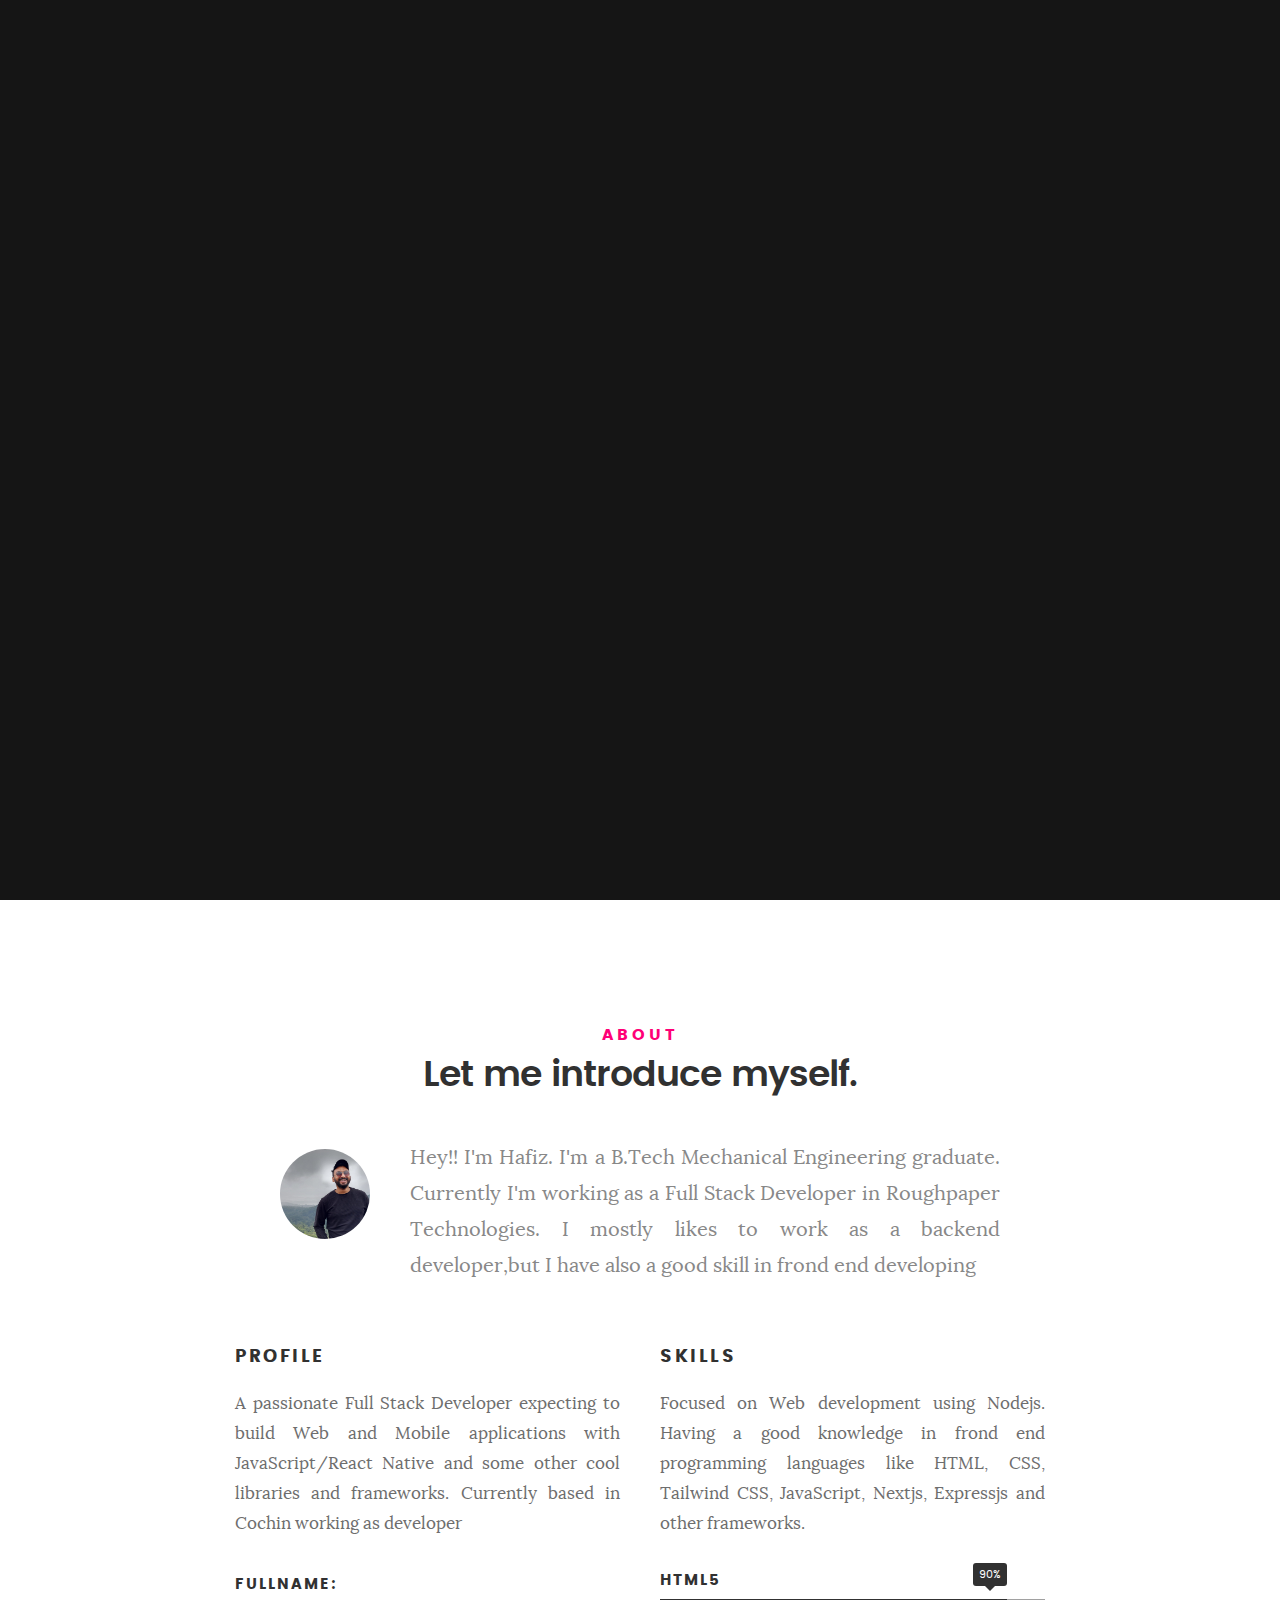
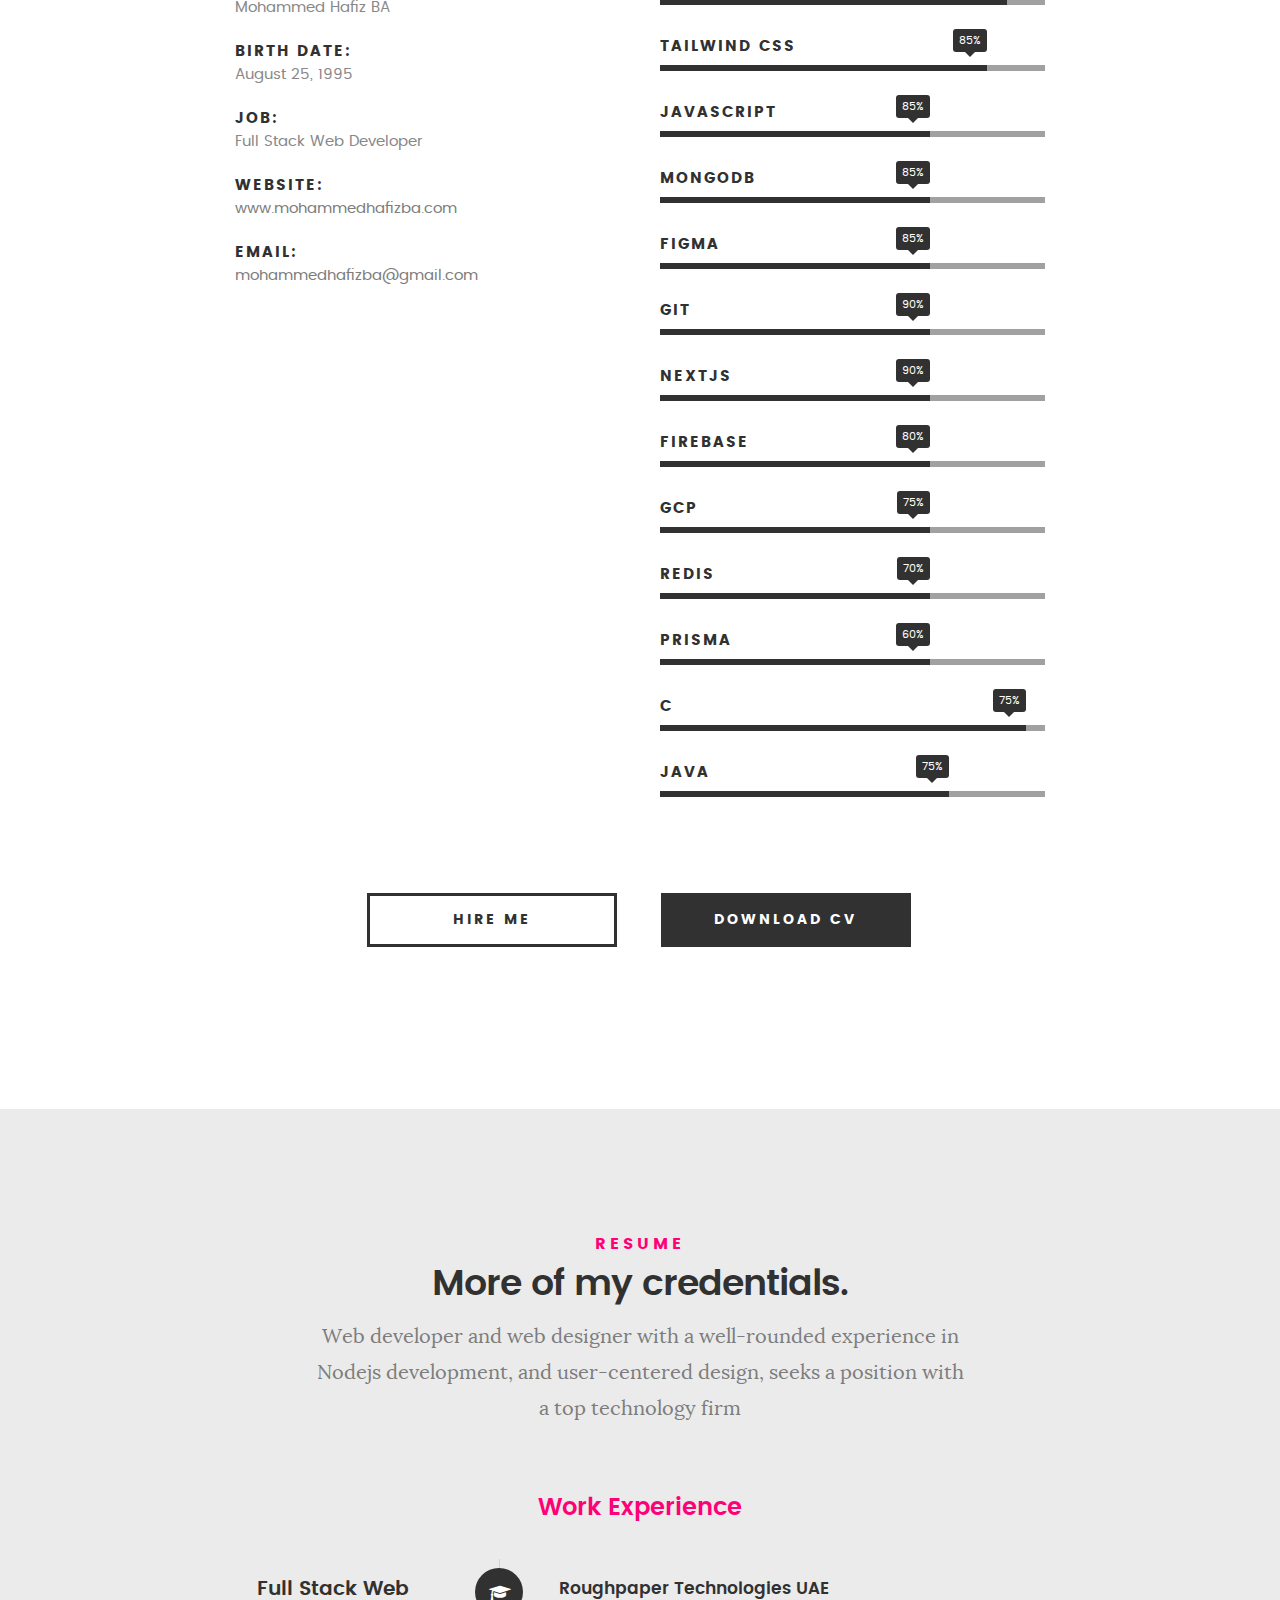
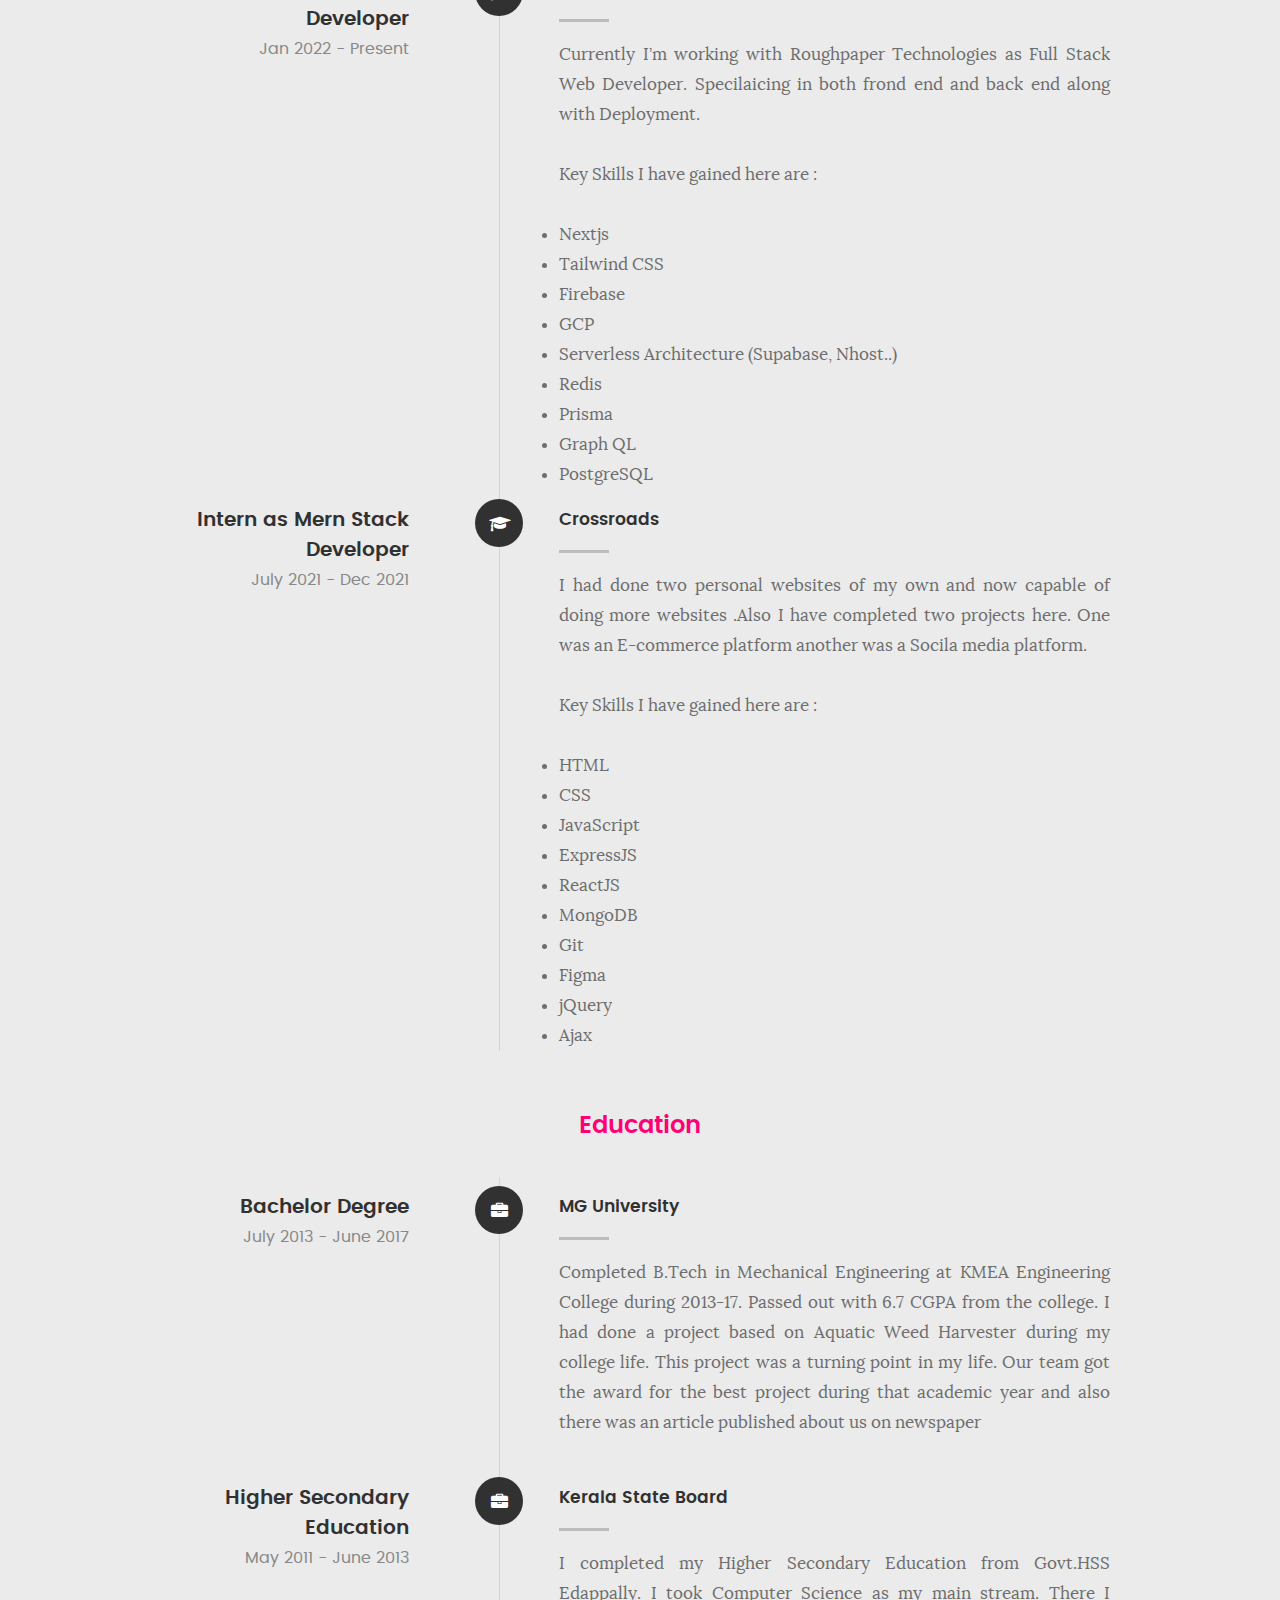
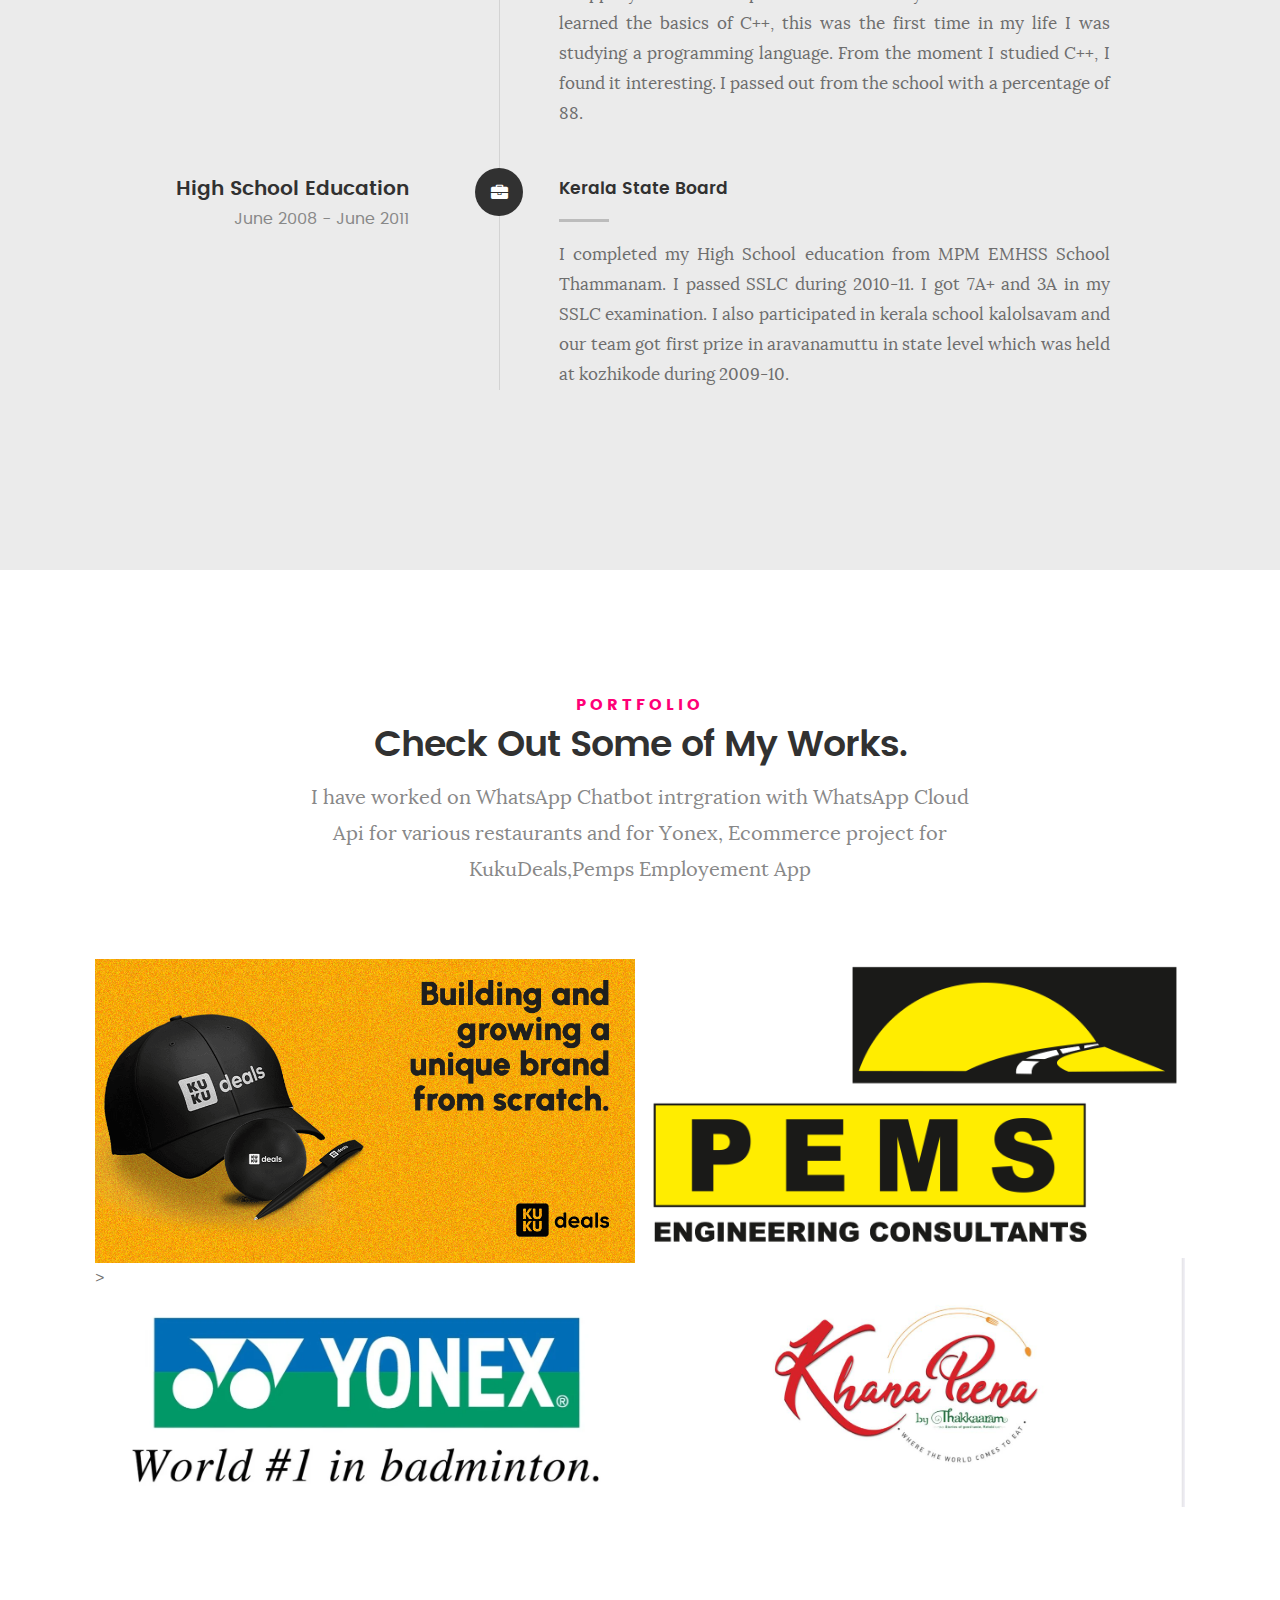
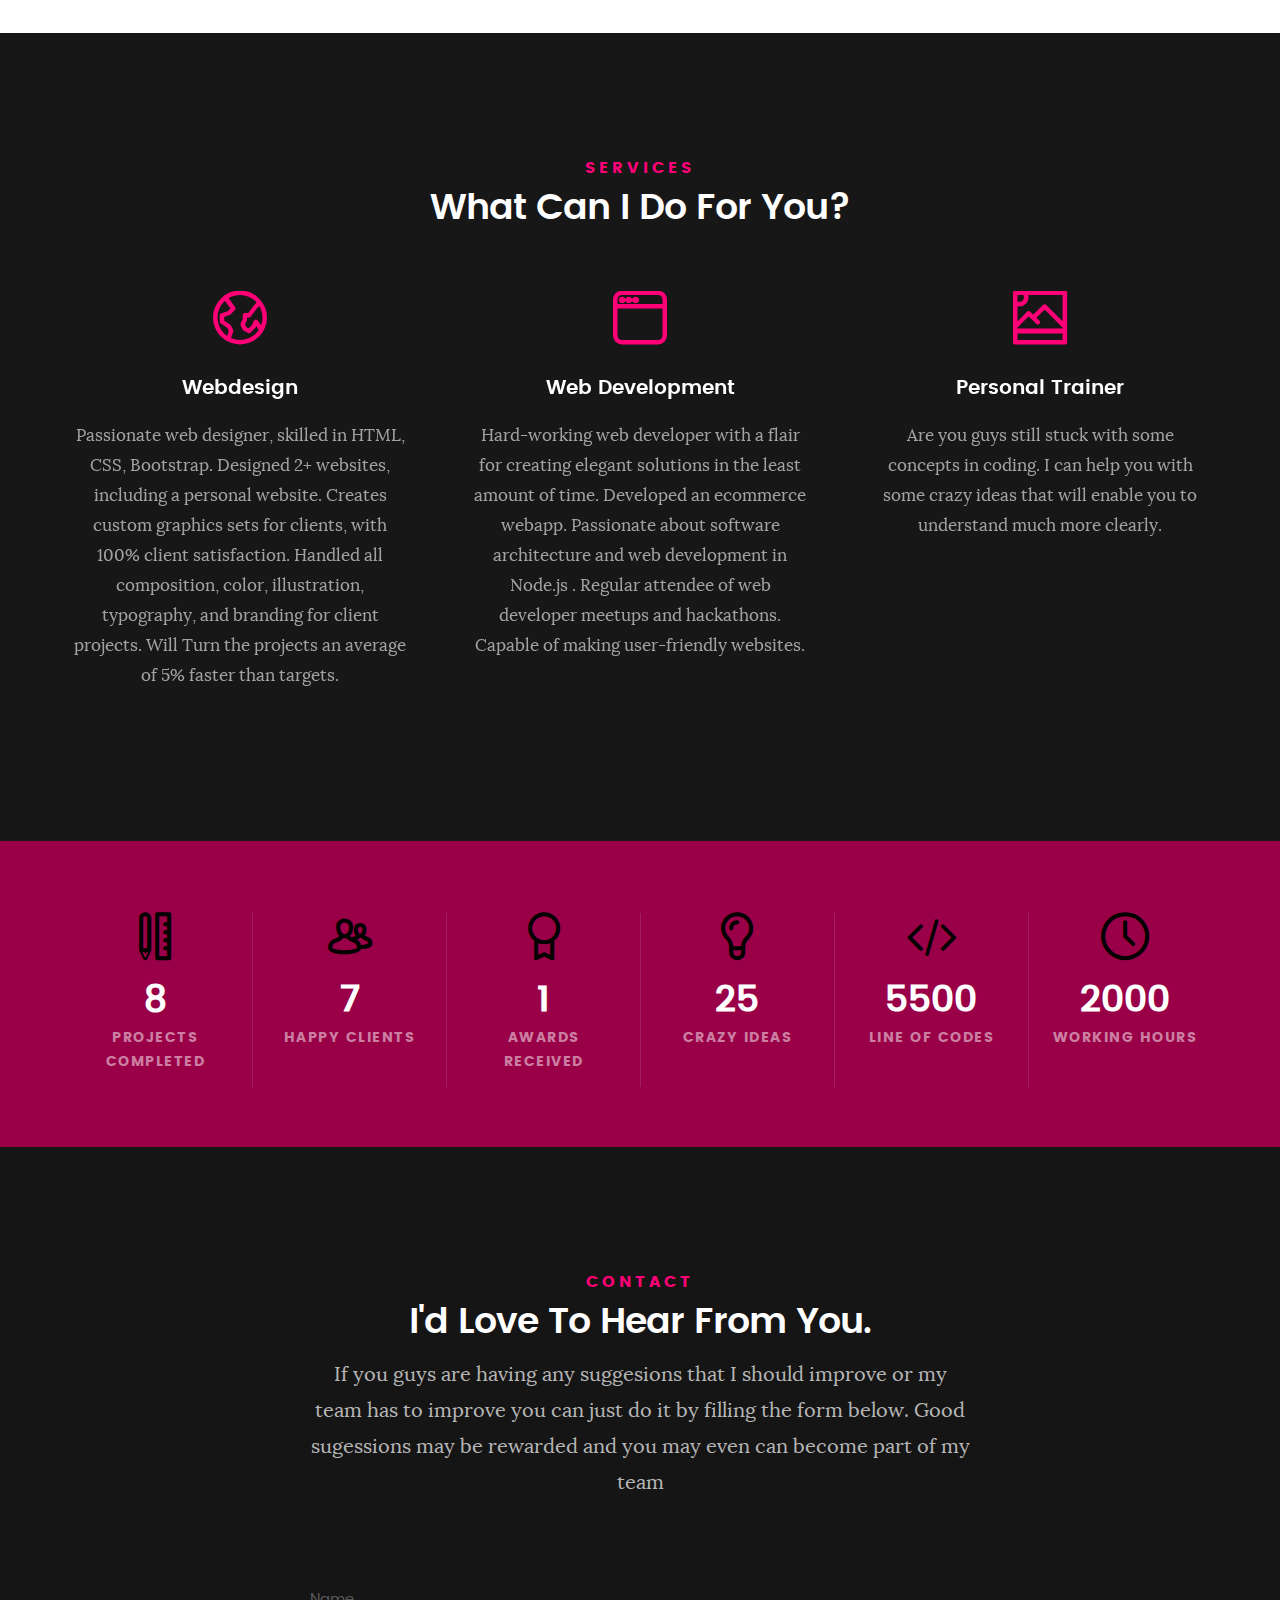
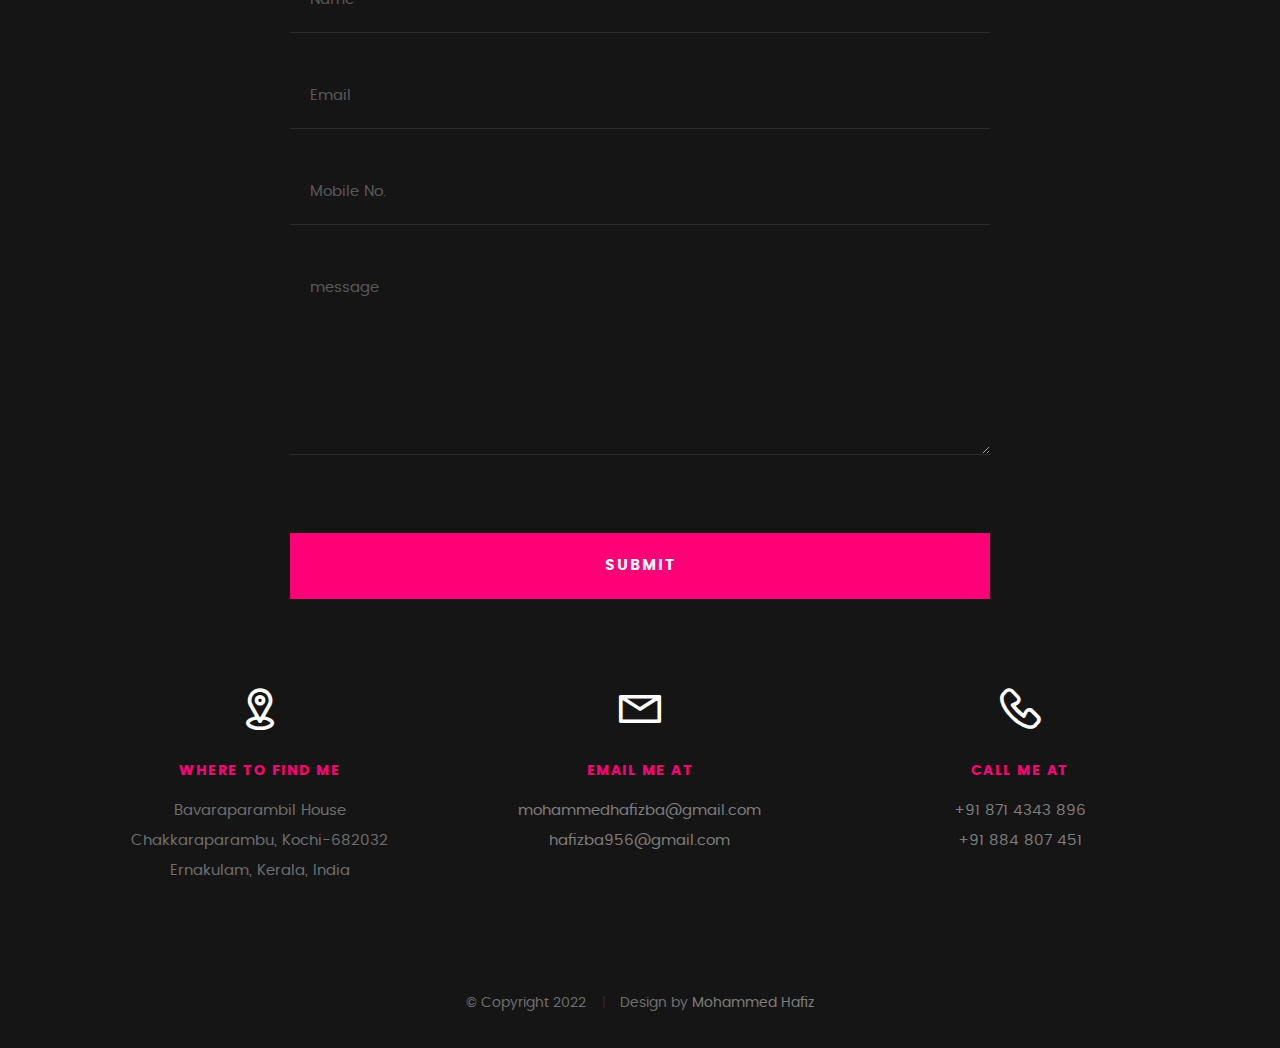
==== commit 14332037: "updated website" ====
--- a/index.html
+++ b/index.html
@@ -31,7 +31,7 @@
 
 	<!-- favicons
 	================================================== -->
-	<link rel="icon" type="image/png" href="images/icon/hfz.JPG">
+	<link rel="icon" sizes="192x192" type="image/png" href="images/icon/hfz.JPG">
 
 </head>
 
@@ -193,7 +193,7 @@
 					</li>
 					<li>
 						<div class="progress percent70"><span>85%</span></div>
-						<strong>Figms</strong>
+						<strong>Figma</strong>
 					</li>
 					<li>
 						<div class="progress percent70"><span>90%</span></div>
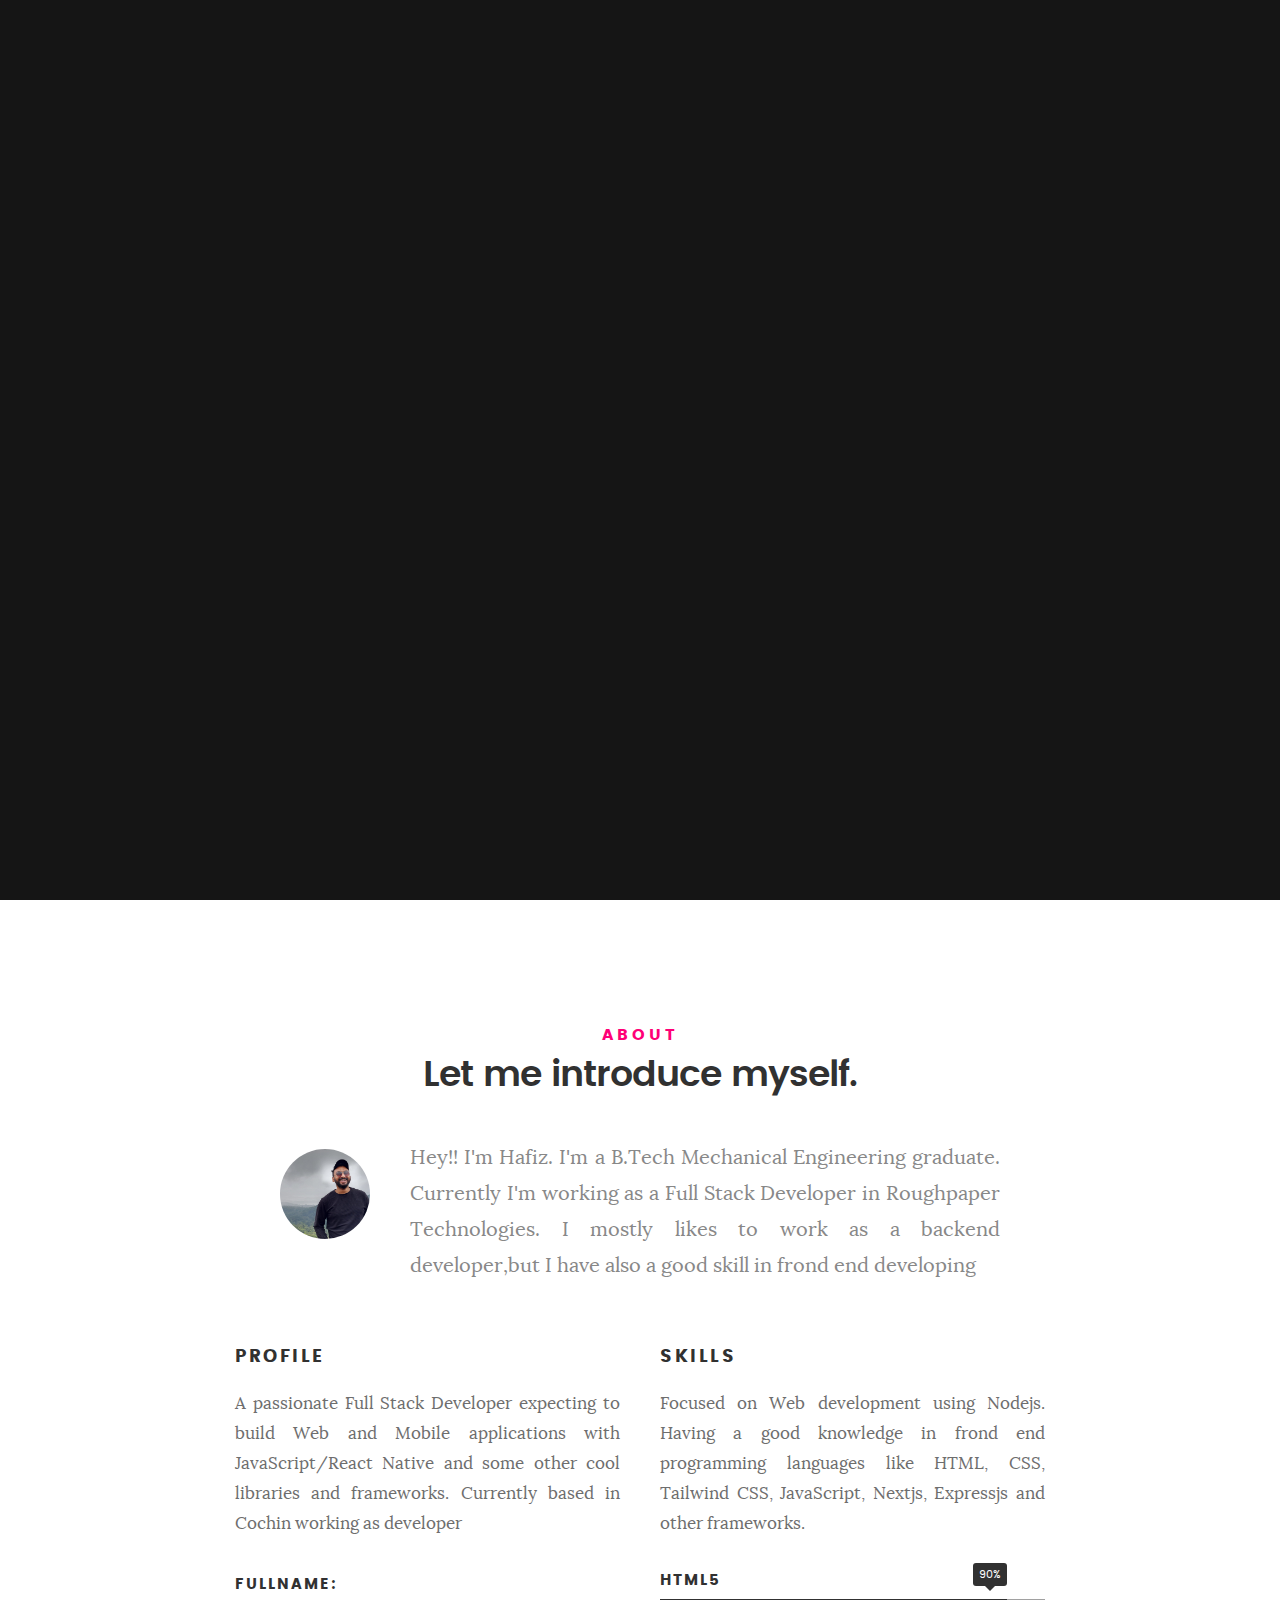
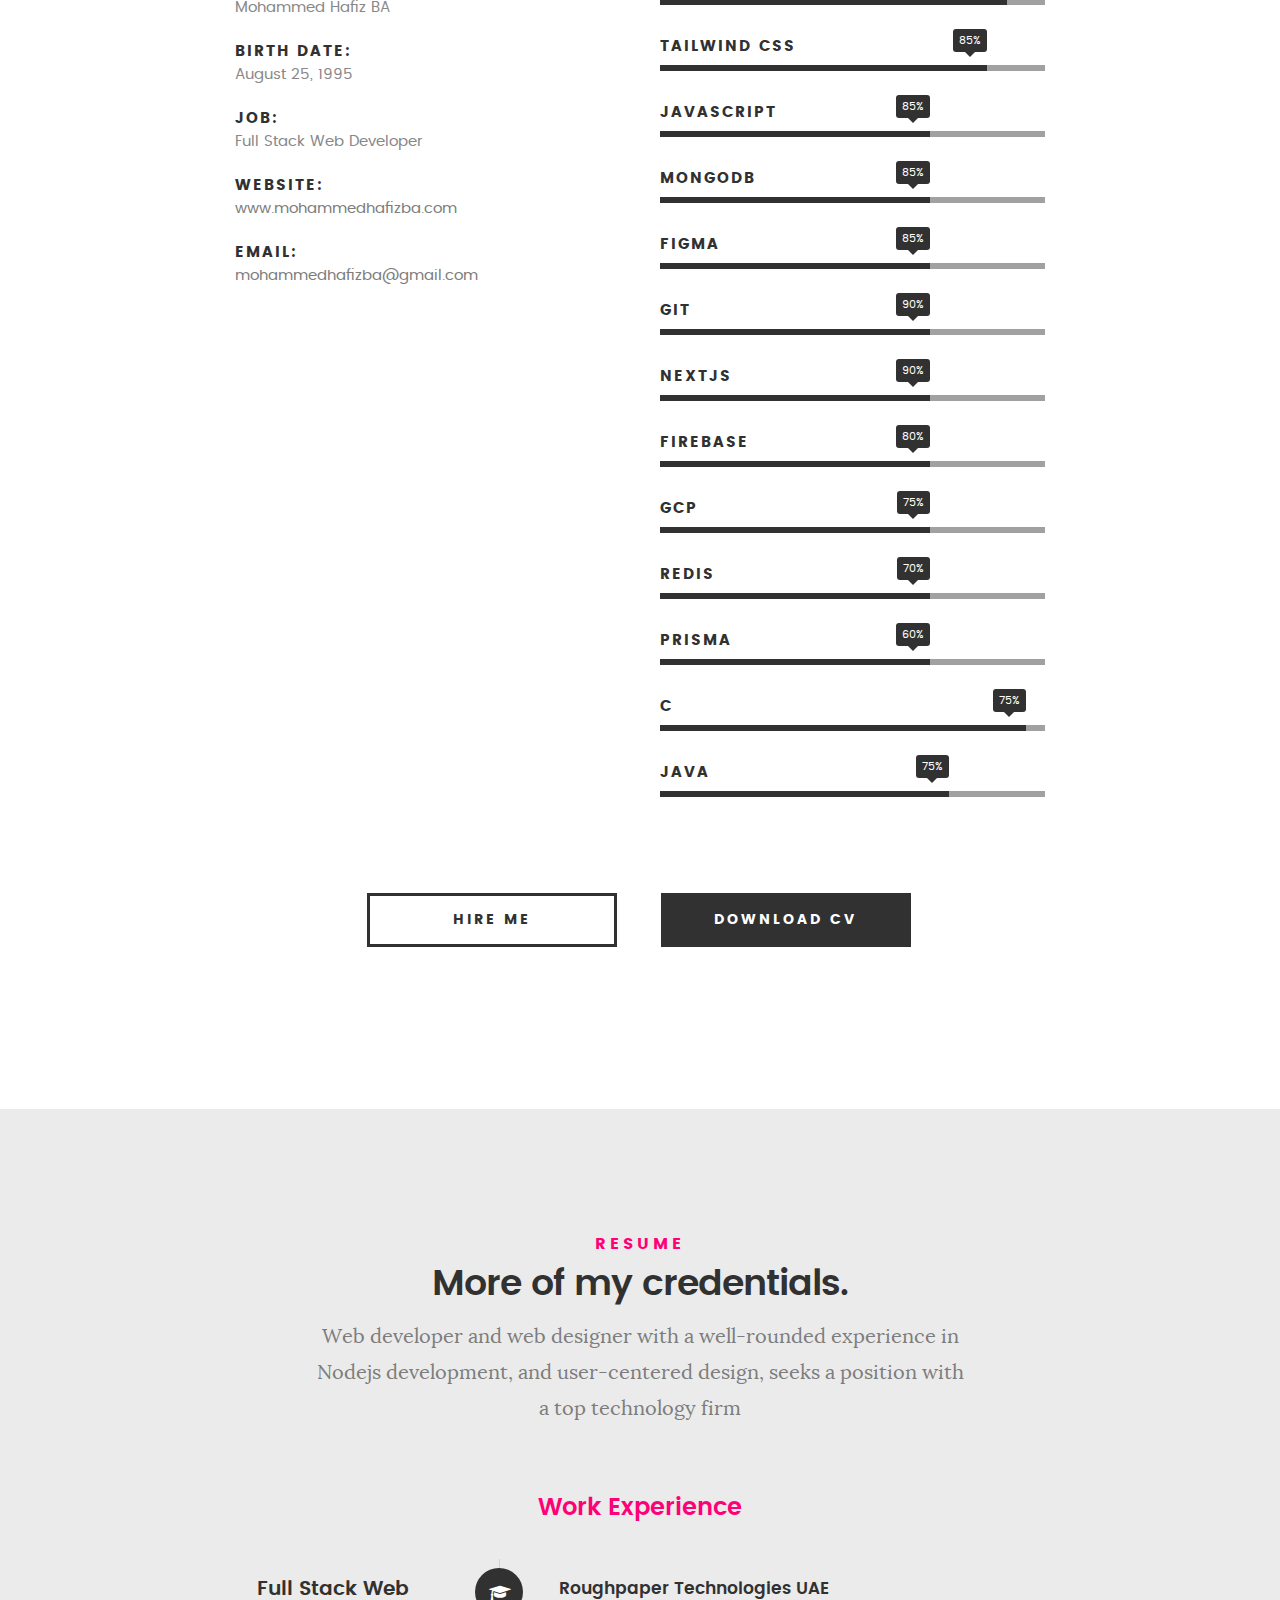
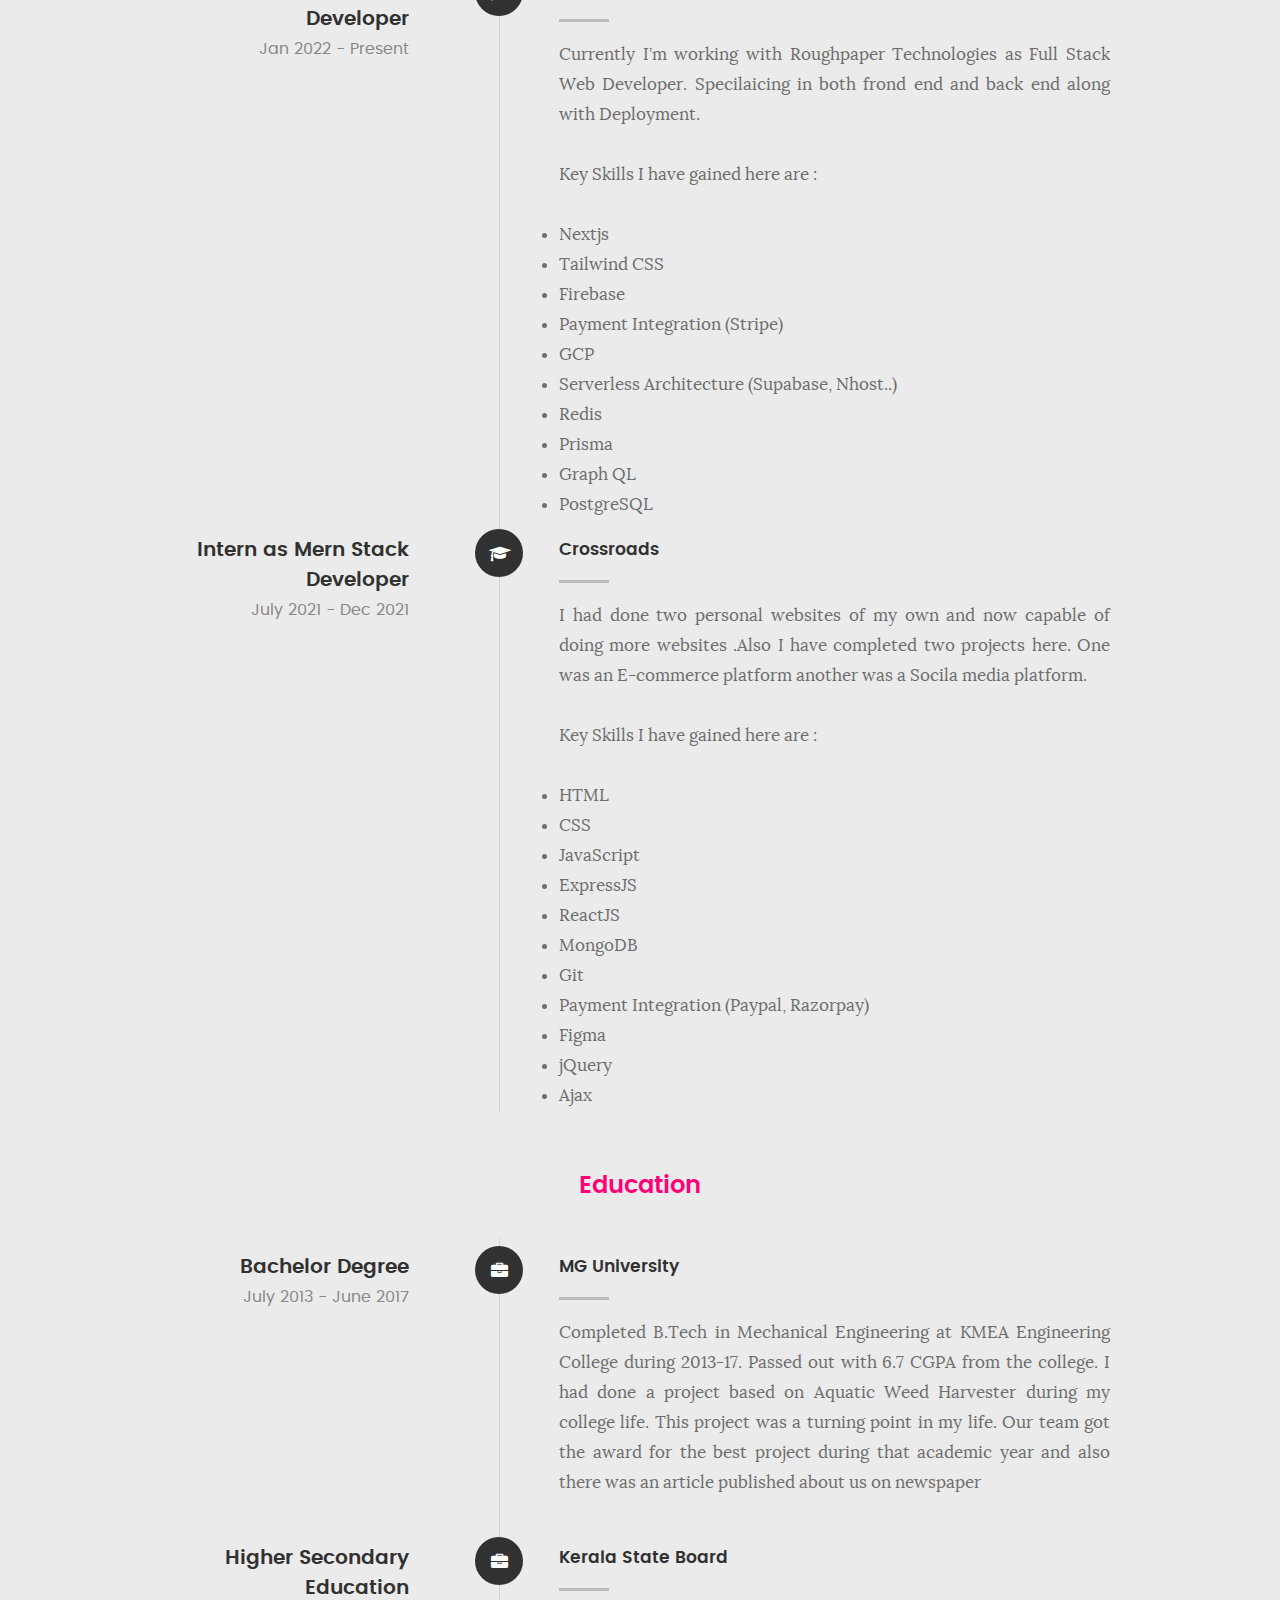
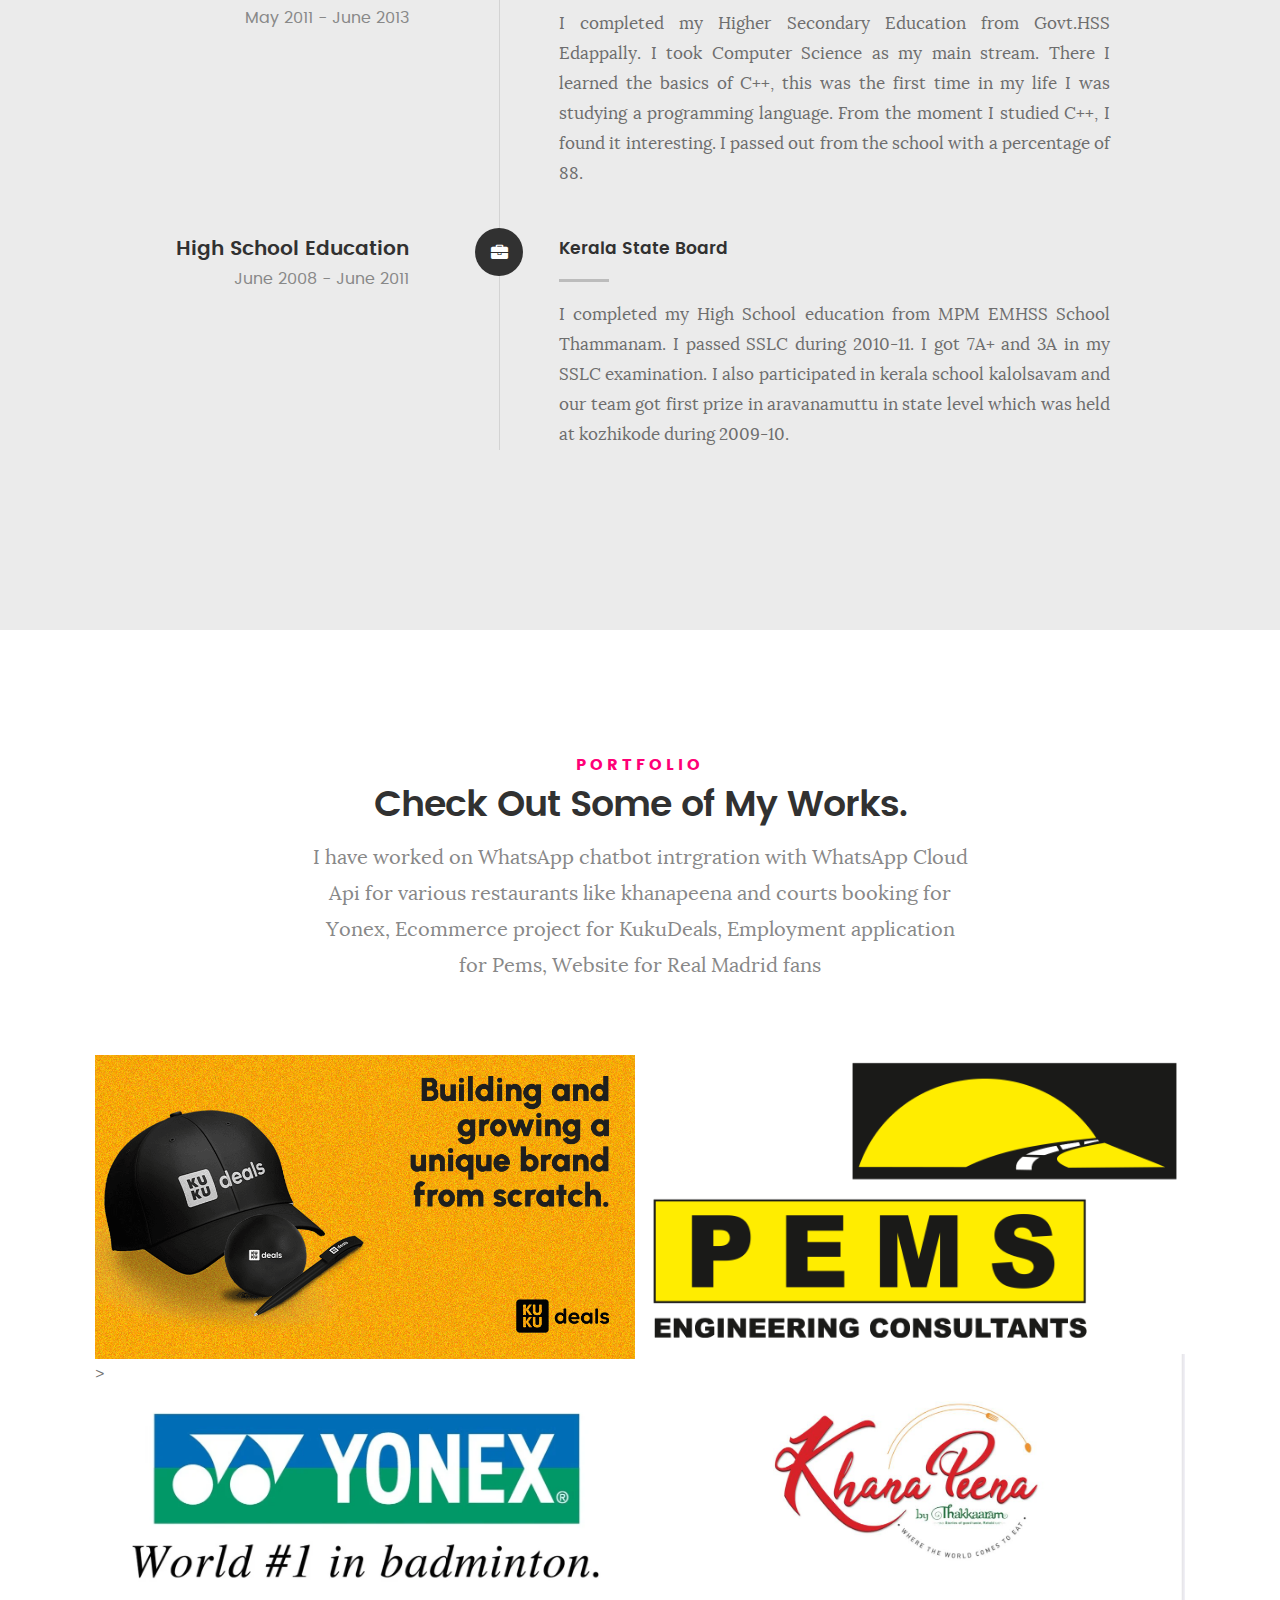
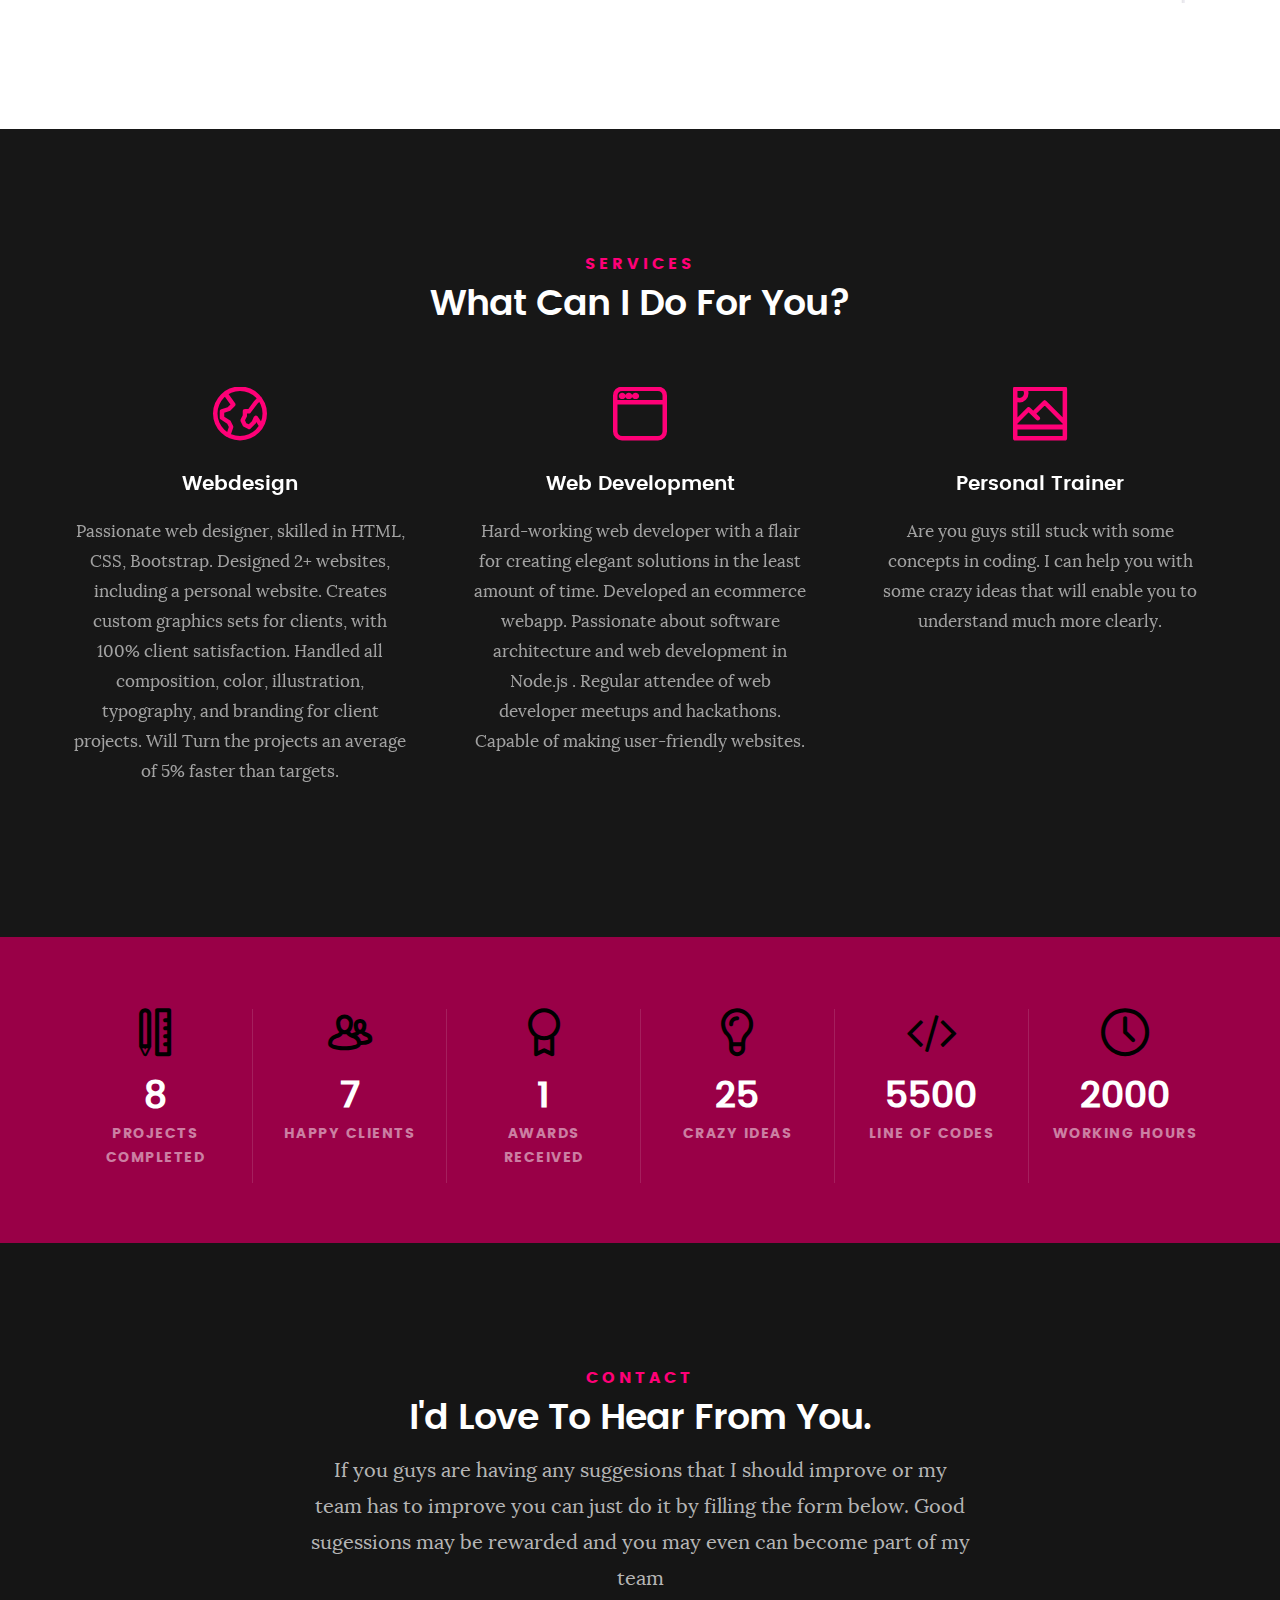
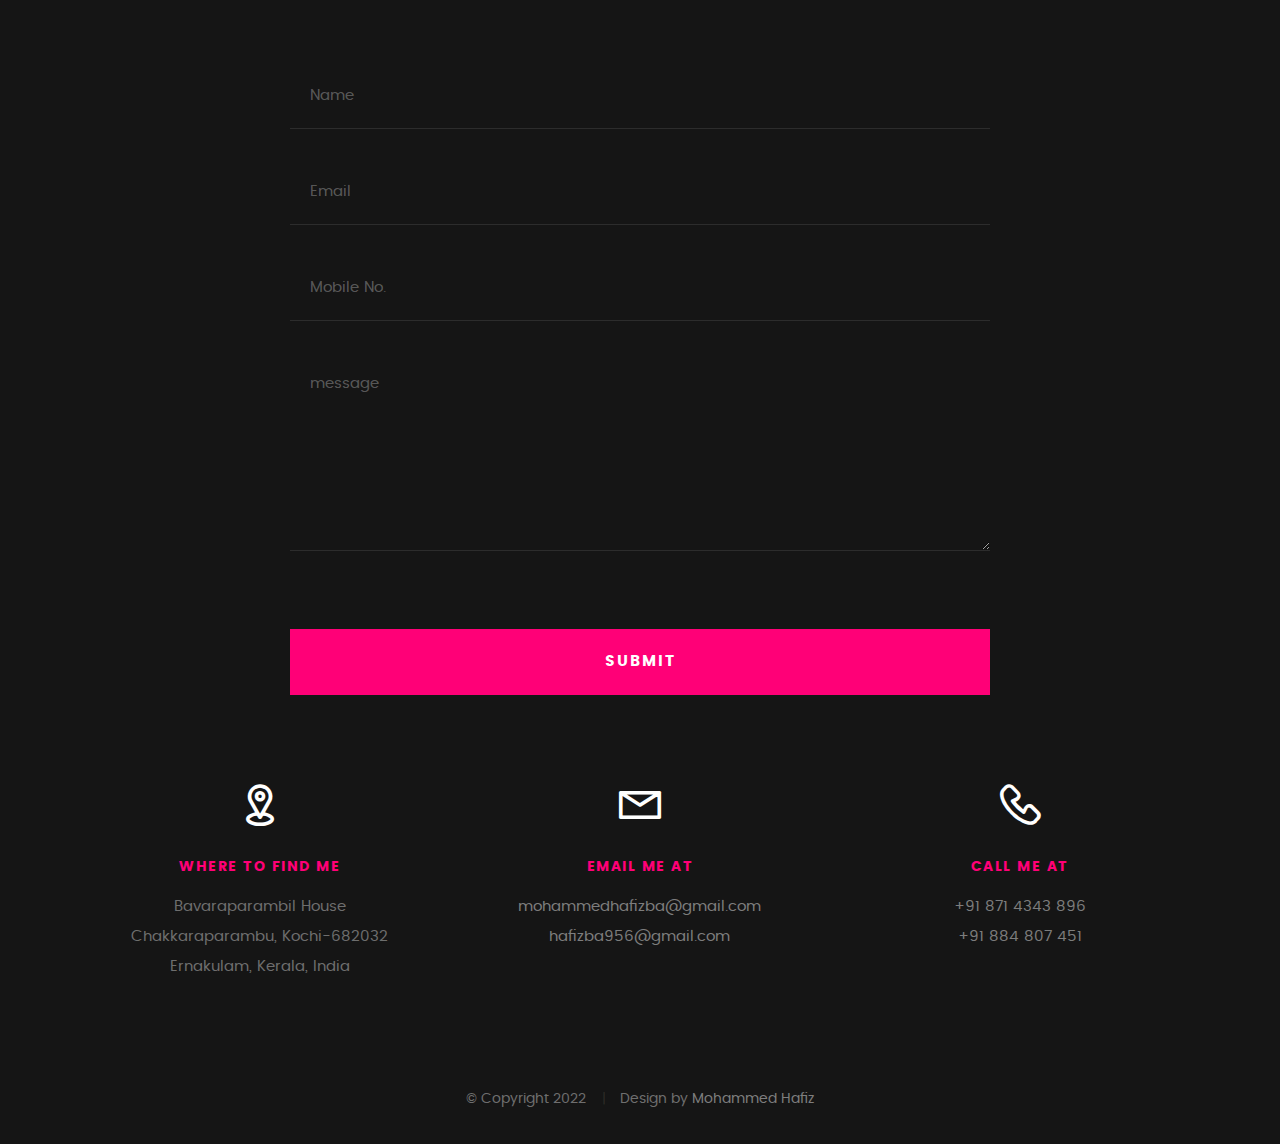
==== commit 6c69dc1a: "added more content" ====
--- a/index.html
+++ b/index.html
@@ -31,7 +31,8 @@
 
 	<!-- favicons
 	================================================== -->
-	<link rel="icon" sizes="192x192" type="image/png" href="images/icon/hfz.JPG">
+	<link rel="icon" href="https://yt3.ggpht.com/yti/APfAmoGUReWyyIyRBPh98_5pUHzWg8DnSoiquvqtNXJGvQ=s88-c-k-c0x00ffffff-no-rj-mo" type="image/gif" sizes="16x16">
+
 
 </head>
 
@@ -296,6 +297,7 @@
 							<li>Nextjs</li>
 							<li>Tailwind CSS</li>
 							<li>Firebase</li>
+							<li>Payment Integration (Stripe)</li>
 							<li>GCP</li>
 							<li>Serverless Architecture (Supabase, Nhost..)</li>
 							<li>Redis</li>
@@ -331,6 +333,7 @@
 							<li>ReactJS</li>
 							<li>MongoDB</li>
 							<li>Git</li>
+							<li>Payment Integration (Paypal, Razorpay)</li>
 							<li>Figma</li>
 							<li>jQuery</li>
 							<li>Ajax</li>
@@ -441,8 +444,8 @@
 				<h5>Portfolio</h5>
 				<h1>Check Out Some of My Works.</h1>
 
-				<p class="lead">I have worked on WhatsApp Chatbot intrgration with WhatsApp Cloud Api for various
-					restaurants and for Yonex, Ecommerce project for KukuDeals,Pemps Employement App</p>
+				<p class="lead">I have worked on WhatsApp chatbot intrgration with WhatsApp Cloud Api for various
+					restaurants like khanapeena and courts booking for Yonex, Ecommerce project for KukuDeals, Employment application for Pems, Website for Real Madrid fans</p>
 
 			</div>
 		</div> <!-- /section-intro-->
